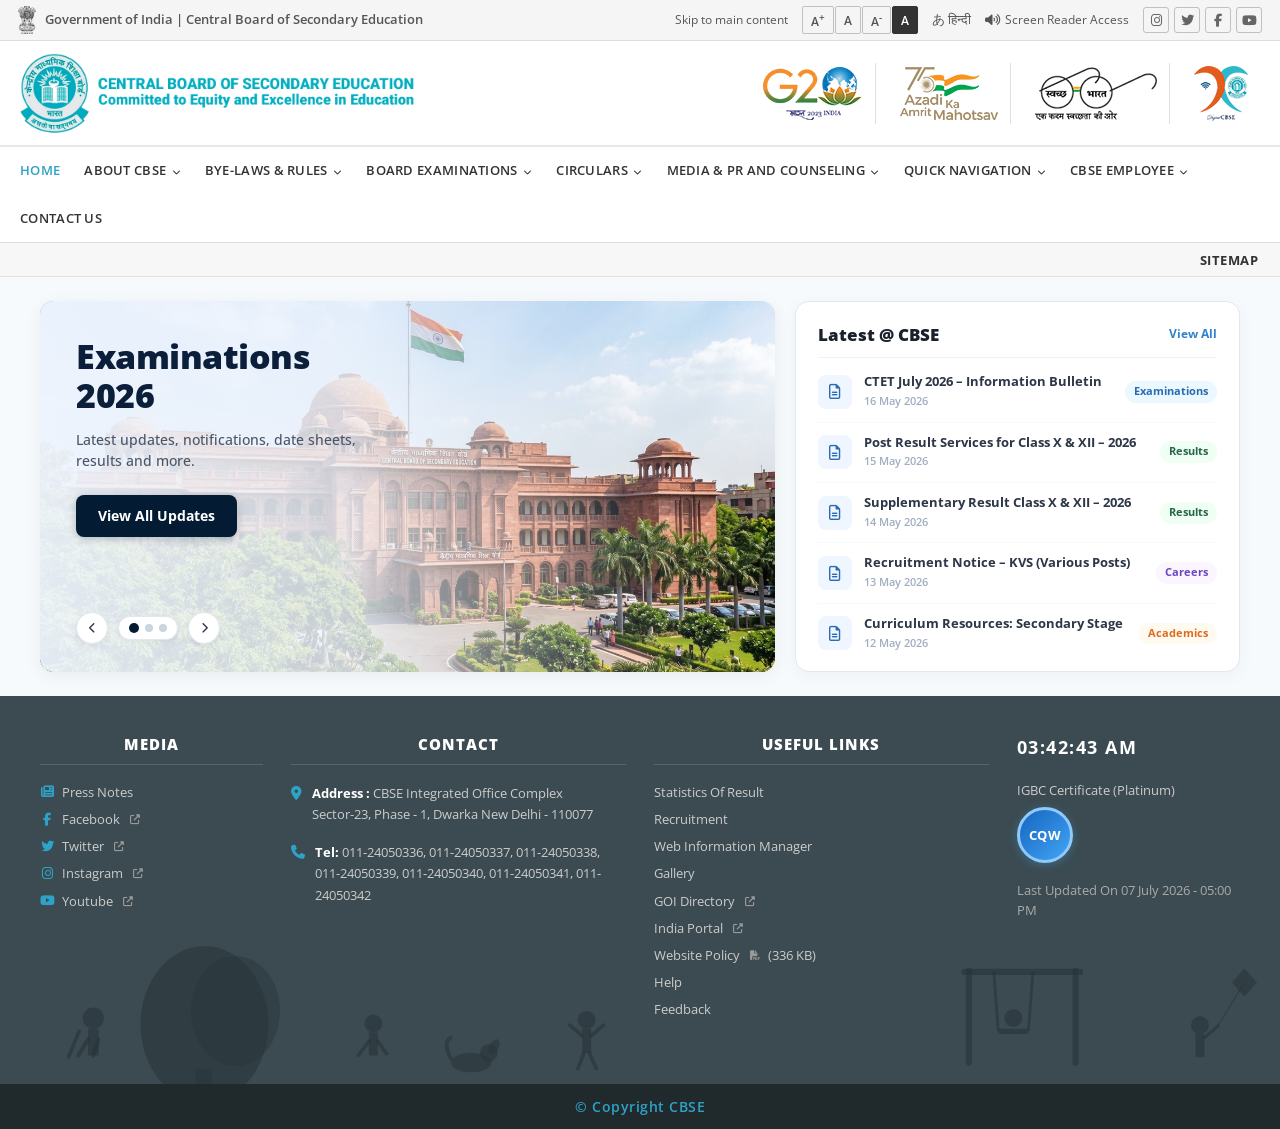
==== index.html @ 2a6052ab "Updated project" ====
<!DOCTYPE html>
<!--
  ================================================================
  index.html - CBSE Website Clone (Search Page)
  ================================================================
  HTML = the SKELETON / STRUCTURE of the page.
  CSS  = the PAINT / STYLE (how it looks).
  JS   = the BRAIN / BEHAVIOUR (what it does).

  Sections in this file:
    1. <head>        - invisible settings (title, fonts, CSS link)
    2. Top Bar       - thin strip at the very top
    3. Header        - CBSE logo + partner logos
    4. Navigation    - horizontal menu with dropdowns
    5. Sitemap Bar   - slim bar with SITEMAP link
    6. Main          - the search box
    7. Footer        - 4-column info area
    8. <script>      - link to JavaScript file
  ================================================================
-->
<html lang="en">

<head>
  <!-- Encoding: tells the browser to support all characters (Hindi, English, etc.) -->
  <meta charset="UTF-8">

  <!-- Viewport: makes the page scale correctly on phones & tablets -->
  <meta name="viewport" content="width=device-width, initial-scale=1.0">

  <!-- Page title shown in browser tab and search engine results -->
  <title>Search - Central Board of Secondary Education</title>

  <!-- Meta description: what search engines show under the link -->
  <meta name="description" content="Search the CBSE website for board examinations, results, circulars, and more.">

  <!-- Google Fonts: loads 'Open Sans' font with weights 600, 700, 800, 900 -->
  <link rel="preconnect" href="https://fonts.googleapis.com">
  <link rel="preconnect" href="https://fonts.gstatic.com" crossorigin>
  <link
    href="https://fonts.googleapis.com/css2?family=Open+Sans:ital,wght@0,400;0,600;0,700;0,800;0,900;1,400;1,600&display=swap"
    rel="stylesheet">

  <!-- Font Awesome: a library of 1000+ icons (social icons, arrows, location pin, etc.) -->
  <link rel="stylesheet" href="https://cdnjs.cloudflare.com/ajax/libs/font-awesome/6.5.0/css/all.min.css">

  <!-- Our custom CSS file: link rel="stylesheet" connects this HTML to styles.css -->
  <link rel="stylesheet" href="styles.css">
</head>

<body>

  <!-- ================================================================
       TOP UTILITY BAR
       The thin strip at the very top of the page.
       Contains: government text | accessibility | language | social icons
  ================================================================ -->
  <div class="top-bar" id="top-bar">

    <!-- Left side: National emblem (Satyamev Jayate SMJW.png) + Government text -->
    <div class="top-bar-left">
      <img src="images/SMJW.png" alt="Satyamev Jayate - Government of India" class="gov-emblem-img">
      <span class="gov-text">Government of India | Central Board of Secondary Education</span>
    </div>

    <!-- Right side: accessibility + language + social icons + search -->
    <div class="top-bar-right">

      <!-- Skip link: lets keyboard users jump straight to the search box -->
      <a href="#main-content" class="skip-link">Skip to main content</a>

      <!--
        Font size buttons: clicking these calls JavaScript functions.
        onclick="functionName()" runs a JS function when clicked.
      -->
      <div class="font-size-controls" role="group" aria-label="Font size controls">
        <button onclick="changeFontSize('increase')" class="font-btn" title="Increase font size">A<sup>+</sup></button>
        <button onclick="changeFontSize('normal')" class="font-btn" title="Normal font size">A</button>
        <button onclick="changeFontSize('decrease')" class="font-btn" title="Decrease font size">A<sup>-</sup></button>
        <!-- Dark button toggles black-background "high contrast" mode -->
        <button onclick="toggleHighContrast()" class="font-btn contrast-btn" id="contrast-btn"
          title="Toggle high contrast mode">A</button>
      </div>

      <!-- Language switch to Hindi -->
      <div class="language-switch">
        <a href="#" class="lang-link" title="Switch to Hindi">&#12354; हिन्दी</a>
      </div>

      <!-- Screen Reader Access: used by visually impaired people with screen reading software -->
      <a href="#" class="screen-reader-link" title="Screen Reader Access">
        <i class="fas fa-volume-up" aria-hidden="true"></i>
        Screen Reader Access
      </a>

      <!-- Social Media Icons -->
      <div class="social-icons" role="navigation" aria-label="Social media">
        <a href="https://www.instagram.com" target="_blank" rel="noopener" class="soc-icon" title="Instagram">
          <i class="fab fa-instagram" aria-hidden="true"></i>
        </a>
        <a href="https://twitter.com" target="_blank" rel="noopener" class="soc-icon" title="Twitter">
          <i class="fab fa-twitter" aria-hidden="true"></i>
        </a>
        <a href="https://facebook.com" target="_blank" rel="noopener" class="soc-icon" title="Facebook">
          <i class="fab fa-facebook-f" aria-hidden="true"></i>
        </a>
        <a href="https://youtube.com" target="_blank" rel="noopener" class="soc-icon" title="YouTube">
          <i class="fab fa-youtube" aria-hidden="true"></i>
        </a>
      </div>

    </div>
  </div><!-- END: top-bar -->


  <!-- ================================================================
       MAIN HEADER
       Contains the CBSE logo on the left and partner logos on the right.
       <header> is a semantic HTML5 tag — it tells browsers "this is the
       page header" which helps screen readers and search engines.
  ================================================================ -->
  <header class="main-header" id="main-header">

    <!-- LEFT: Official CBSE Logo with Name -->
    <div class="header-brand">
      <img src="images/cbse-logo-with-name.png"
        alt="Central Board of Secondary Education - Committed to Equity and Excellence in Education"
        class="cbse-logo-name-img">
    </div>

    <!-- RIGHT: Partner/government initiative logos -->
    <div class="header-partner-logos">
      <!-- G20 India -->
      <div class="partner-badge" title="G20 India">
        <img src="images/g20-logo.png" alt="G20 India" class="partner-img">
      </div>

      <!-- Azadi Ka Amrit Mahotsav -->
      <div class="partner-badge" title="Azadi Ka Amrit Mahotsav - 75 Years of Independence">
        <img src="images/amritmahotsav.png" alt="Azadi Ka Amrit Mahotsav" class="partner-img">
      </div>

      <!-- Swachh Bharat -->
      <div class="partner-badge" title="Swachh Bharat - Clean India Mission">
        <img src="images/swach-bharat.png" alt="Swachh Bharat" class="partner-img">
      </div>

      <!-- DigiCBSE -->
      <div class="partner-badge" title="DigiCBSE">
        <img src="images/digitalcbselogo.png" alt="DigiCBSE" class="partner-img">
      </div>
    </div>
  </header><!-- END: main-header -->


  <!-- ================================================================
       MAIN NAVIGATION BAR
       A horizontal menu. Each item can have a dropdown submenu.
  ================================================================ -->
  <nav class="main-nav" id="main-nav" role="navigation" aria-label="Main navigation">
    <ul class="nav-list" id="nav-list">
      <li class="nav-item">
        <a href="#" class="nav-link active" id="nav-home">HOME</a>
      </li>

      <li class="nav-item has-dropdown">
        <a href="#" class="nav-link" aria-haspopup="true">
          ABOUT CBSE <i class="fas fa-chevron-down nav-chevron" aria-hidden="true"></i>
        </a>
        <ul class="dropdown-menu">
          <li><a href="#">Overview</a></li>
          <li><a href="#">Vision &amp; Mission</a></li>
          <li><a href="#">Organizational Structure</a></li>
          <li><a href="#">Regional Offices</a></li>
          <li><a href="#">Affiliated Schools</a></li>
          <li><a href="#">Right to Information</a></li>
        </ul>
      </li>

      <li class="nav-item has-dropdown">
        <a href="#" class="nav-link" aria-haspopup="true">
          BYE-LAWS &amp; RULES <i class="fas fa-chevron-down nav-chevron" aria-hidden="true"></i>
        </a>
        <ul class="dropdown-menu">
          <li><a href="#">Affiliation Bye-Laws</a></li>
          <li><a href="#">Examination Bye-Laws</a></li>
          <li><a href="#">Senior School Curriculum</a></li>
          <li><a href="#">Secondary School Curriculum</a></li>
          <li><a href="#">Important Instructions</a></li>
        </ul>
      </li>

      <li class="nav-item has-dropdown">
        <a href="#" class="nav-link" aria-haspopup="true">
          BOARD EXAMINATIONS <i class="fas fa-chevron-down nav-chevron" aria-hidden="true"></i>
        </a>
        <ul class="dropdown-menu">
          <li><a href="#">Class X</a></li>
          <li><a href="#">Class XII</a></li>
          <li><a href="#">Date Sheet</a></li>
          <li><a href="#">Admit Cards</a></li>
          <li><a href="#">Results</a></li>
          <li><a href="#">Mark Verification / Re-evaluation</a></li>
          <li><a href="#">Compartment Exams</a></li>
        </ul>
      </li>

      <li class="nav-item has-dropdown">
        <a href="#" class="nav-link" aria-haspopup="true">
          CIRCULARS <i class="fas fa-chevron-down nav-chevron" aria-hidden="true"></i>
        </a>
        <ul class="dropdown-menu">
          <li><a href="#">Academic Circulars</a></li>
          <li><a href="#">Examination Circulars</a></li>
          <li><a href="#">Affiliation Circulars</a></li>
          <li><a href="#">Training &amp; Capacity Building</a></li>
          <li><a href="#">All Circulars</a></li>
        </ul>
      </li>

      <li class="nav-item has-dropdown">
        <a href="#" class="nav-link" aria-haspopup="true">
          MEDIA &amp; PR AND COUNSELING <i class="fas fa-chevron-down nav-chevron" aria-hidden="true"></i>
        </a>
        <ul class="dropdown-menu">
          <li><a href="#">Press Notes</a></li>
          <li><a href="#">Tele-Counseling</a></li>
          <li><a href="#">Photo Gallery</a></li>
          <li><a href="#">Videos</a></li>
          <li><a href="#">Events</a></li>
        </ul>
      </li>

      <li class="nav-item has-dropdown">
        <a href="#" class="nav-link" aria-haspopup="true">
          QUICK NAVIGATION <i class="fas fa-chevron-down nav-chevron" aria-hidden="true"></i>
        </a>
        <ul class="dropdown-menu">
          <li><a href="#">For Schools</a></li>
          <li><a href="#">For Students</a></li>
          <li><a href="#">For Teachers</a></li>
          <li><a href="#">For Parents</a></li>
          <li><a href="#">DigiLocker</a></li>
        </ul>
      </li>

      <li class="nav-item has-dropdown">
        <a href="#" class="nav-link" aria-haspopup="true">
          CBSE EMPLOYEE <i class="fas fa-chevron-down nav-chevron" aria-hidden="true"></i>
        </a>
        <ul class="dropdown-menu">
          <li><a href="#">Employee Login</a></li>
          <li><a href="#">HR Policies</a></li>
          <li><a href="#">Transfers &amp; Postings</a></li>
          <li><a href="#">Pension &amp; Benefits</a></li>
        </ul>
      </li>

      <li class="nav-item">
        <a href="#" class="nav-link">CONTACT US</a>
      </li>
    </ul>
  </nav><!-- END: main-nav -->


  <!-- ================================================================
       SITEMAP BAR
       A thin bar just below the navigation. SITEMAP is right-aligned.
  ================================================================ -->
  <div class="sitemap-bar">
    <a href="#" class="sitemap-link">SITEMAP</a>
  </div>


  <!-- ================================================================
       HERO & LATEST @ CBSE SECTION
       Placed right after the Sitemap Bar.
  ================================================================ -->
  <main class="hero-updates-section" id="main-content" role="main">
    <div class="hero-updates-container">

      <!-- LEFT: Hero Banner Card with Carousel -->
      <div class="hero-card">
        <div class="hero-bg-overlay"></div>
        <img src="images/cbse_building_hero.jpg" alt="CBSE Building" class="hero-bg-img" id="hero-bg-img">

        <!-- Banner Text Content -->
        <div class="hero-content">
          <h2 class="hero-title" id="hero-title">Examinations<br>2026</h2>
          <p class="hero-subtitle" id="hero-subtitle">Latest updates, notifications, date sheets, results and more.</p>
          <a href="#" class="hero-btn" id="hero-btn">View All Updates</a>
        </div>

        <!-- Carousel Navigation Controls -->
        <div class="hero-carousel-controls">
          <button class="carousel-arrow" id="carousel-prev" onclick="prevSlide()" aria-label="Previous slide">
            <i class="fas fa-chevron-left"></i>
          </button>
          <div class="carousel-dots">
            <span class="dot active" onclick="setSlide(0)"></span>
            <span class="dot" onclick="setSlide(1)"></span>
            <span class="dot" onclick="setSlide(2)"></span>
          </div>
          <button class="carousel-arrow" id="carousel-next" onclick="nextSlide()" aria-label="Next slide">
            <i class="fas fa-chevron-right"></i>
          </button>
        </div>
      </div>

      <!-- RIGHT: Latest @ CBSE Card -->
      <div class="updates-card">
        <div class="updates-header">
          <h3 class="updates-title">Latest @ CBSE</h3>
          <a href="#" class="updates-view-all">View All</a>
        </div>

        <ul class="updates-list">

          <li class="update-item">
            <div class="update-icon-wrap">
              <i class="far fa-file-alt update-icon"></i>
            </div>
            <div class="update-info">
              <a href="#" class="update-link">CTET July 2026 – Information Bulletin</a>
              <span class="update-date">16 May 2026</span>
            </div>
            <span class="update-badge badge-blue">Examinations</span>
          </li>

          <li class="update-item">
            <div class="update-icon-wrap">
              <i class="far fa-file-alt update-icon"></i>
            </div>
            <div class="update-info">
              <a href="#" class="update-link">Post Result Services for Class X &amp; XII – 2026</a>
              <span class="update-date">15 May 2026</span>
            </div>
            <span class="update-badge badge-green">Results</span>
          </li>

          <li class="update-item">
            <div class="update-icon-wrap">
              <i class="far fa-file-alt update-icon"></i>
            </div>
            <div class="update-info">
              <a href="#" class="update-link">Supplementary Result Class X &amp; XII – 2026</a>
              <span class="update-date">14 May 2026</span>
            </div>
            <span class="update-badge badge-green">Results</span>
          </li>

          <li class="update-item">
            <div class="update-icon-wrap">
              <i class="far fa-file-alt update-icon"></i>
            </div>
            <div class="update-info">
              <a href="#" class="update-link">Recruitment Notice – KVS (Various Posts)</a>
              <span class="update-date">13 May 2026</span>
            </div>
            <span class="update-badge badge-purple">Careers</span>
          </li>

          <li class="update-item">
            <div class="update-icon-wrap">
              <i class="far fa-file-alt update-icon"></i>
            </div>
            <div class="update-info">
              <a href="#" class="update-link">Curriculum Resources: Secondary Stage</a>
              <span class="update-date">12 May 2026</span>
            </div>
            <span class="update-badge badge-orange">Academics</span>
          </li>

        </ul>
      </div>

    </div>
  </main>

  <!-- ================================================================
       FOOTER
       Dark section at the bottom. Divided into 4 columns.
       Also contains a decorative silhouette of children playing.
  ================================================================ -->
  <footer class="main-footer" id="main-footer" role="contentinfo">

    <!--
      Decorative silhouette background (children, tree, swing, dog).
      aria-hidden="true" tells screen readers to skip this — it's only visual.
      This SVG is positioned behind the footer text using CSS (position:absolute).
    -->
    <div class="footer-silhouette-wrap" aria-hidden="true">
      <svg class="footer-sil-svg" viewBox="0 0 1440 180" preserveAspectRatio="xMidYMax meet"
        xmlns="http://www.w3.org/2000/svg">
        <!-- BIG TREE (left side) -->
        <ellipse cx="230" cy="105" rx="72" ry="88" fill="#263238" opacity="0.5" />
        <ellipse cx="265" cy="90" rx="50" ry="62" fill="#263238" opacity="0.4" />
        <rect x="220" y="155" width="18" height="55" fill="#263238" opacity="0.5" />
        <!-- PERSON 1: elderly walking with stick -->
        <circle cx="105" cy="98" r="12" fill="#263238" opacity="0.55" />
        <rect x="99" y="110" width="12" height="30" fill="#263238" opacity="0.55" />
        <line x1="99" y1="122" x2="88" y2="140" stroke="#263238" stroke-width="4.5" opacity="0.55"
          stroke-linecap="round" />
        <line x1="111" y1="122" x2="105" y2="140" stroke="#263238" stroke-width="4.5" opacity="0.55"
          stroke-linecap="round" />
        <line x1="89" y1="113" x2="77" y2="142" stroke="#263238" stroke-width="4" opacity="0.55"
          stroke-linecap="round" />
        <!-- PERSON 2: running child -->
        <circle cx="420" cy="104" r="10" fill="#263238" opacity="0.55" />
        <rect x="415" y="114" width="10" height="26" fill="#263238" opacity="0.55" />
        <line x1="415" y1="124" x2="403" y2="140" stroke="#263238" stroke-width="4" opacity="0.55"
          stroke-linecap="round" />
        <line x1="425" y1="124" x2="435" y2="138" stroke="#263238" stroke-width="4" opacity="0.55"
          stroke-linecap="round" />
        <!-- DOG -->
        <ellipse cx="530" cy="148" rx="23" ry="11" fill="#263238" opacity="0.5" />
        <circle cx="550" cy="137" r="10" fill="#263238" opacity="0.5" />
        <path d="M507,143 Q498,126 507,120" fill="none" stroke="#263238" stroke-width="4.5" opacity="0.5"
          stroke-linecap="round" />
        <ellipse cx="556" cy="130" rx="5" ry="9" fill="#263238" opacity="0.5" transform="rotate(30,556,130)" />
        <!-- PERSON 3: child with arms raised -->
        <circle cx="660" cy="100" r="10" fill="#263238" opacity="0.55" />
        <rect x="655" y="110" width="10" height="27" fill="#263238" opacity="0.55" />
        <line x1="655" y1="118" x2="641" y2="106" stroke="#263238" stroke-width="4" opacity="0.55"
          stroke-linecap="round" />
        <line x1="665" y1="118" x2="679" y2="106" stroke="#263238" stroke-width="4" opacity="0.55"
          stroke-linecap="round" />
        <line x1="657" y1="137" x2="650" y2="155" stroke="#263238" stroke-width="4" opacity="0.55"
          stroke-linecap="round" />
        <line x1="663" y1="137" x2="671" y2="155" stroke="#263238" stroke-width="4" opacity="0.55"
          stroke-linecap="round" />
        <!-- SWING SET (right side) -->
        <line x1="1090" y1="45" x2="1090" y2="148" stroke="#263238" stroke-width="7" opacity="0.55"
          stroke-linecap="round" />
        <line x1="1210" y1="45" x2="1210" y2="148" stroke="#263238" stroke-width="7" opacity="0.55"
          stroke-linecap="round" />
        <line x1="1085" y1="46" x2="1215" y2="46" stroke="#263238" stroke-width="7" opacity="0.55"
          stroke-linecap="round" />
        <line x1="1118" y1="46" x2="1123" y2="112" stroke="#263238" stroke-width="3" opacity="0.55" />
        <line x1="1162" y1="46" x2="1157" y2="112" stroke="#263238" stroke-width="3" opacity="0.55" />
        <rect x="1123" y="110" width="34" height="6" rx="3" fill="#263238" opacity="0.55" />
        <circle cx="1140" cy="98" r="10" fill="#263238" opacity="0.55" />
        <!-- PERSON 4: child flying a kite -->
        <circle cx="1350" cy="106" r="10" fill="#263238" opacity="0.55" />
        <rect x="1345" y="116" width="10" height="26" fill="#263238" opacity="0.55" />
        <line x1="1355" y1="120" x2="1370" y2="107" stroke="#263238" stroke-width="3.5" opacity="0.55"
          stroke-linecap="round" />
        <line x1="1370" y1="107" x2="1400" y2="58" stroke="#263238" stroke-width="1.5" opacity="0.45" />
        <polygon points="1400,42 1414,58 1400,74 1386,58" fill="#263238" opacity="0.5" />
      </svg>
    </div>

    <!-- 4-column footer content grid -->
    <div class="footer-grid">

      <!-- COLUMN 1: MEDIA LINKS -->
      <div class="footer-col" id="footer-col-media">
        <h3 class="footer-col-heading">MEDIA</h3>
        <ul class="footer-link-list">
          <li>
            <a href="#" class="footer-link">
              <i class="fas fa-newspaper footer-li-icon" aria-hidden="true"></i>
              Press Notes
            </a>
          </li>
          <li>
            <a href="https://facebook.com/cbseindia29" target="_blank" rel="noopener" class="footer-link">
              <i class="fab fa-facebook-f footer-li-icon" aria-hidden="true"></i>
              Facebook
              <i class="fas fa-external-link-alt footer-ext-icon" title="opens in new tab"></i>
            </a>
          </li>
          <li>
            <a href="https://twitter.com/cbseindia29" target="_blank" rel="noopener" class="footer-link">
              <i class="fab fa-twitter footer-li-icon" aria-hidden="true"></i>
              Twitter
              <i class="fas fa-external-link-alt footer-ext-icon" title="opens in new tab"></i>
            </a>
          </li>
          <li>
            <a href="https://www.instagram.com/cbse.hq" target="_blank" rel="noopener" class="footer-link">
              <i class="fab fa-instagram footer-li-icon" aria-hidden="true"></i>
              Instagram
              <i class="fas fa-external-link-alt footer-ext-icon" title="opens in new tab"></i>
            </a>
          </li>
          <li>
            <a href="https://youtube.com" target="_blank" rel="noopener" class="footer-link">
              <i class="fab fa-youtube footer-li-icon" aria-hidden="true"></i>
              Youtube
              <i class="fas fa-external-link-alt footer-ext-icon" title="opens in new tab"></i>
            </a>
          </li>
        </ul>
      </div>

      <!-- COLUMN 2: CONTACT INFO -->
      <div class="footer-col" id="footer-col-contact">
        <h3 class="footer-col-heading">CONTACT</h3>

        <div class="footer-contact-row">
          <i class="fas fa-map-marker-alt footer-contact-icon" aria-hidden="true"></i>
          <p>
            <strong>Address :</strong> CBSE Integrated Office Complex<br>
            Sector-23, Phase - 1, Dwarka New Delhi - 110077
          </p>
        </div>

        <div class="footer-contact-row">
          <i class="fas fa-phone footer-contact-icon" aria-hidden="true"></i>
          <p>
            <strong>Tel:</strong> 011-24050336, 011-24050337,
            011-24050338, 011-24050339, 011-24050340,
            011-24050341, 011-24050342
          </p>
        </div>
      </div>

      <!-- COLUMN 3: USEFUL LINKS -->
      <div class="footer-col" id="footer-col-useful">
        <h3 class="footer-col-heading">USEFUL LINKS</h3>
        <ul class="footer-link-list">
          <li><a href="#" class="footer-link">Statistics Of Result</a></li>
          <li><a href="#" class="footer-link">Recruitment</a></li>
          <li><a href="#" class="footer-link">Web Information Manager</a></li>
          <li><a href="#" class="footer-link">Gallery</a></li>
          <li>
            <a href="https://goidirectory.gov.in" target="_blank" rel="noopener" class="footer-link">
              GOI Directory
              <i class="fas fa-external-link-alt footer-ext-icon" title="opens in new tab"></i>
            </a>
          </li>
          <li>
            <a href="https://www.india.gov.in" target="_blank" rel="noopener" class="footer-link">
              India Portal
              <i class="fas fa-external-link-alt footer-ext-icon" title="opens in new tab"></i>
            </a>
          </li>
          <li>
            <a href="#" class="footer-link">
              Website Policy
              <i class="fas fa-file-pdf footer-ext-icon" aria-hidden="true"></i>
              (336 KB)
            </a>
          </li>
          <li><a href="#" class="footer-link">Help</a></li>
          <li><a href="#" class="footer-link">Feedback</a></li>
        </ul>
      </div>

      <!-- COLUMN 4: LIVE CLOCK + CERTIFICATE + LAST UPDATED -->
      <div class="footer-col" id="footer-col-info">

        <!--
          Live Clock: shows the current time.
          id="clock-display" is used by script.js to update it every second.
          aria-live="polite" announces time changes to screen readers.
        -->
        <div class="footer-clock" id="footer-clock" aria-live="polite">
          <span id="clock-display">00:00:00 AM</span>
        </div>

        <!-- IGBC Certificate badge -->
        <div class="cert-section">
          <p class="cert-label">IGBC Certificate (Platinum)</p>
          <!-- This circular badge is styled with CSS -->
          <div class="cqw-badge" title="IGBC Green Building - Platinum Rating">
            <span class="cqw-text">CQW</span>
          </div>
        </div>

        <!-- Date of last update -->
        <div class="last-updated-box">
          <p class="last-updated-text">
            Last Updated On 07 July 2026 - 05:00 PM
          </p>
        </div>

      </div><!-- END: column 4 -->

    </div><!-- END: footer-grid -->

    <!-- Bottom copyright strip inside the footer -->
    <div class="copyright-strip">
      <!-- &#169; is the HTML code for the © symbol -->
      <p class="copyright-text">&#169; Copyright CBSE</p>
    </div>

  </footer><!-- END: main-footer -->


  <!--
    Script tag at the END of <body> (not in <head>).
    WHY? The browser reads HTML top-to-bottom.
    If the script is in <head>, it runs BEFORE the HTML elements exist,
    so JavaScript can't find them. Placing it here means all elements
    are already loaded when the script runs.
  -->
  <script src="script.js"></script>

</body>

</html>
---- styles.css ----
/* ================================================================
   styles.css - CBSE Website Clone Stylesheet
   ================================================================
   CSS = Cascading Style Sheets.
   This file controls HOW everything LOOKS: colors, sizes, layout.

   HOW CSS WORKS:
     selector { property: value; }
     Example: .nav-link { color: red; font-size: 14px; }
     The selector picks HTML elements, the properties style them.

   CONTENTS OF THIS FILE:
     1.  CSS Variables        -- reusable color/size values
     2.  Reset & Base         -- removes browser default styles
     3.  Top Utility Bar      -- thin strip at the very top
     4.  Main Header          -- CBSE logo + partner logos
     5.  Navigation Bar       -- horizontal menu
     6.  Dropdown Menus       -- submenus that appear on hover
     7.  Sitemap Bar          -- thin bar below nav
     8.  Search Section       -- the main search area
     9.  Footer               -- dark bottom section
     10. Copyright Strip      -- very bottom strip
     11. Accessibility        -- high-contrast & font-size classes
================================================================ */


/* ================================================================
   1. CSS VARIABLES (Custom Properties)
   Variables let you define a value once and reuse it everywhere.
   If you change --teal-primary, the new color applies everywhere!

   Syntax:  --variable-name: value;
   Usage:   color: var(--variable-name);
================================================================ */
:root {
  /* ---- PRIMARY COLORS ---- */
  --teal-primary:    #2ea2c7;   /* Main teal/blue -- nav, buttons, links    */
  --teal-dark:       #1a8ab0;   /* Darker teal for hover states             */
  --teal-search-bar: #3ab3cd;   /* Slightly lighter teal for search bar     */

  /* ---- LAYOUT COLORS ---- */
  --top-bar-bg:      #f5f5f5;   /* Very light grey -- top utility bar       */
  --header-bg:       #ffffff;   /* White -- main header                     */
  --nav-bg:          #ffffff;   /* White -- navigation bar                  */
  --sitemap-bg:      #f7f7f7;   /* Near-white -- sitemap bar                */
  --search-bg:       #ececec;   /* Light grey -- search section background  */
  --search-card-bg:  #f8f8f8;   /* Slightly off-white -- search card        */

  /* ---- FOOTER COLORS ---- */
  --footer-bg:       #3b4b51;   /* Dark slate grey -- main footer           */
  --copyright-bg:    #202a2d;   /* Very dark -- copyright strip             */

  /* ---- TEXT COLORS ---- */
  --text-dark:       #333333;   /* Dark grey for most text                  */
  --text-medium:     #555555;   /* Medium grey for secondary text           */
  --text-light:      #cccccc;   /* Light grey for footer text               */
  --text-white:      #ffffff;   /* Pure white                               */

  /* ---- BORDER & SHADOW ---- */
  --border-light:    #dddddd;   /* Light border color                       */
  --shadow-sm:       0 2px 8px rgba(0, 0, 0, 0.10); /* Small drop shadow   */
  --shadow-md:       0 4px 16px rgba(0, 0, 0, 0.15); /* Medium drop shadow  */

  /* ---- TYPOGRAPHY ---- */
  --font-main:       'Open Sans', Arial, sans-serif; /* Primary font Open Sans */
  --font-base:       15px;      /* Default font size (body text)            */
}


/* ================================================================
   2. RESET & BASE STYLES
   Different browsers apply different default styles (margins, padding,
   box-sizing). This "reset" removes them so our page looks consistent
   everywhere.
================================================================ */

/* The * selector means "apply to EVERY element on the page" */
*,
*::before,
*::after {
  margin: 0;             /* Remove default outer spacing             */
  padding: 0;            /* Remove default inner spacing             */
  /*
    box-sizing: border-box
    By default, padding ADDS to an element's width (confusing!).
    border-box makes padding included in the width — much easier to use.
    Example: a 200px box with 10px padding is still 200px wide total.
  */
  box-sizing: border-box;
}

/* Base styles for the whole page */
html {
  font-size: var(--font-base);  /* Sets the default text size to 14px */
  scroll-behavior: smooth;       /* Smooth scrolling when clicking anchor links */
}

body {
  font-family: var(--font-main);
  color: var(--text-dark);
  line-height: 1.5;               /* Space between lines of text */
  background-color: var(--header-bg);
}

/* Remove underline & color from all <a> tags by default */
a {
  text-decoration: none;
  color: inherit;                 /* Inherit color from parent element */
}

/* Remove bullet points from all <ul> lists */
ul {
  list-style: none;
}

/* Make images never overflow their container */
img {
  max-width: 100%;
  display: block;
}


/* ================================================================
   3. TOP UTILITY BAR
   The very thin bar at the top.
   Uses Flexbox to place left group and right group on opposite ends.

   FLEXBOX QUICK GUIDE:
     display: flex         -- turns container into a flex layout
     align-items: center   -- vertically center children
     justify-content: ...  -- horizontal alignment of children
     gap: 10px             -- space between children
================================================================ */
.top-bar {
  background-color: var(--top-bar-bg);
  border-bottom: 1px solid var(--border-light);
  display: flex;
  align-items: center;
  justify-content: space-between;  /* Left group LEFT, right group RIGHT */
  padding: 6px 18px;
  font-size: 13px;
  min-height: 40px;
}

/* Left group: Ashoka wheel + government text */
.top-bar-left {
  display: flex;
  align-items: center;
  gap: 9px;
  color: var(--text-medium);
  font-weight: 600;
  font-size: 13px;
}

/* The Ashoka Chakra SVG icon size */
.gov-emblem {
  width: 28px;
  height: 28px;
  flex-shrink: 0; /* Don't let flex shrink this icon */
}

/* Right group: accessibility, language, social, search */
.top-bar-right {
  display: flex;
  align-items: center;
  gap: 14px;
  flex-wrap: wrap;  /* Wrap to next line if screen is too small */
}

/* "Skip to main content" link for keyboard/screen-reader users */
.skip-link {
  color: var(--text-medium);
  font-size: 12px;
  white-space: nowrap;
  transition: color 0.2s; /* 'transition' makes color change animate smoothly */
}
.skip-link:hover { color: var(--teal-primary); }

/* ---- Font Size Control Buttons (A+, A, A-) ---- */
.font-size-controls {
  display: flex;
  gap: 1px;
}

/*
  .font-btn styles ALL four accessibility buttons.
  'button' elements have browser defaults we need to override:
  background:none removes grey button background.
  cursor:pointer shows a hand cursor on hover.
*/
.font-btn {
  background: none;
  border: 1px solid #c0c0c0;
  padding: 2px 8px;
  font-family: var(--font-main);
  font-size: 12px;
  font-weight: 600;
  color: var(--text-medium);
  cursor: pointer;
  border-radius: 2px;
  line-height: 1.6;
  /* transition: smoothly animate background and color on hover */
  transition: background-color 0.2s, color 0.2s, border-color 0.2s;
}
.font-btn:hover,
.font-btn:focus {
  background-color: var(--teal-primary);
  color: white;
  border-color: var(--teal-primary);
  outline: none;  /* Remove default focus ring (we styled it with background) */
}
/* The dark "A" button (high contrast toggle) */
.contrast-btn {
  background-color: #333;
  color: white;
  border-color: #333;
}
.contrast-btn:hover,
.contrast-btn.active-contrast {
  background-color: var(--teal-primary);
  border-color: var(--teal-primary);
}

/* ---- Language Switch ---- */
.language-switch { display: flex; align-items: center; }
.lang-link {
  color: var(--text-medium);
  font-size: 13px;
  transition: color 0.2s;
}
.lang-link:hover { color: var(--teal-primary); text-decoration: underline; }

/* ---- Screen Reader Access ---- */
.screen-reader-link {
  display: flex;
  align-items: center;
  gap: 5px;
  color: var(--text-medium);
  font-size: 12px;
  white-space: nowrap;
  transition: color 0.2s;
}
.screen-reader-link:hover { color: var(--teal-primary); }

/* ---- Social Media Icons ---- */
.social-icons {
  display: flex;
  gap: 5px;
}

/*
  Each social icon is a square box with a centered icon inside.
  The border makes the square box visible.
  display:flex + align-items + justify-content centers the icon inside.
*/
.soc-icon {
  display: flex;
  align-items: center;
  justify-content: center;
  width: 26px;
  height: 26px;
  border: 1px solid #c0c0c0;
  border-radius: 3px;
  color: #666;
  font-size: 13px;
  transition: background-color 0.2s, color 0.2s, border-color 0.2s;
  text-decoration: none;
}
.soc-icon:hover {
  background-color: var(--teal-primary);
  color: white;
  border-color: var(--teal-primary);
  text-decoration: none;
}

/* ---- Top Search Button (top-right corner) ---- */
.top-search-btn {
  background-color: var(--teal-primary);
  color: white;
  border: none;
  width: 32px;
  height: 32px;
  border-radius: 4px;
  cursor: pointer;
  font-size: 14px;
  display: flex;
  align-items: center;
  justify-content: center;
  transition: background-color 0.2s;
  flex-shrink: 0;
}
.top-search-btn:hover { background-color: var(--teal-dark); }


/* ================================================================
   4. MAIN HEADER
   The white bar with the CBSE logo and partner logos.
   Uses Flexbox: left (brand) and right (partner logos) on same row.
================================================================ */
.main-header {
  background-color: var(--header-bg);
  display: flex;
  align-items: center;
  justify-content: space-between;
  padding: 12px 20px;
  border-bottom: 2px solid #e8e8e8;
  gap: 15px;
}

/* Left: logo + title side by side */
.header-brand {
  display: flex;
  align-items: center;
  gap: 14px;
  flex-shrink: 0; /* Don't let this shrink when space is tight */
}

/* The Satyamev Jayate emblem image size */
.gov-emblem-img {
  height: 28px;
  width: auto;
  flex-shrink: 0;
}

/* Official CBSE logo with name image */
.cbse-logo-name-img {
  max-height: 80px;
  width: auto;
  object-fit: contain;
}

/* Partner logos (G20, Amrit Mahotsav, Swachh Bharat, DigiCBSE) */
.partner-img {
  max-height: 55px;
  width: auto;
  object-fit: contain;
}

/* ---- Right side: Partner/initiative logos ---- */
.header-partner-logos {
  display: flex;
  align-items: center;
  gap: 12px;
  flex-shrink: 0;
}

/* Each logo wrapper: centers content and adds a right border separator */
.partner-badge {
  text-align: center;
  padding: 4px 12px;
  border-right: 1px solid #e0e0e0;
}
.partner-badge:last-child {
  border-right: none; /* Remove border from last badge */
}

/* ---- G20 Logo ---- */
.g20-wrap { display: flex; flex-direction: column; align-items: center; }
.g20-main { line-height: 1; }
/* The "G" is in dark navy */
.g20-g {
  font-size: 26px;
  font-weight: 900;
  color: #1a1a6e;
  font-style: italic;
}
/* The "20" is in orange */
.g20-num {
  font-size: 26px;
  font-weight: 900;
  color: #e67e22;
  font-style: italic;
}
.g20-flower { font-size: 13px; line-height: 1.2; }
.g20-india  { font-size: 8px; font-weight: 600; color: var(--text-dark); line-height: 1.4; }

/* ---- Azadi Ka Amrit Mahotsav Logo ---- */
.amrit-wrap { display: flex; flex-direction: column; align-items: center; gap: 3px; }
.amrit-num-wrap {
  border: 2px solid #888;
  border-radius: 4px;
  padding: 1px 5px;
  line-height: 1;
}
/* The "75" uses the Indian flag gradient (saffron → white → green) */
.amrit-num {
  font-size: 26px;
  font-weight: 900;
  /*
    background: linear-gradient(...) applies a gradient color.
    -webkit-background-clip: text clips the gradient to just the text shape.
    -webkit-text-fill-color: transparent makes the text itself transparent
    so the background (gradient) shows through.
    This creates multicolored text!
  */
  background: linear-gradient(to bottom, #ff9933 33%, #138808 67%);
  -webkit-background-clip: text;
  -webkit-text-fill-color: transparent;
  background-clip: text;
  display: block;
}
.amrit-label {
  font-size: 7.5px;
  font-weight: 600;
  color: var(--text-dark);
  text-align: center;
  line-height: 1.3;
}

/* ---- Swachh Bharat Logo ---- */
.swachh-wrap { display: flex; flex-direction: column; align-items: center; gap: 2px; }
.swachh-glasses-svg { width: 42px; height: 22px; }
.swachh-text { font-size: 8.5px; font-weight: 700; color: var(--text-dark); line-height: 1.3; text-align: center; }
.swachh-sub  { font-size: 6.5px; color: var(--text-medium); text-align: center; line-height: 1.3; }

/* ---- DigiCBSE Logo ---- */
.digi-wrap { display: flex; flex-direction: column; align-items: center; gap: 2px; }
.digi-svg  { width: 42px; height: 42px; }
.digi-text { font-size: 10px; font-weight: 700; color: #2ea2c7; }
.digi-cbse-span { color: #e67e22; }


/* ================================================================
   5. NAVIGATION BAR
   Horizontal menu bar below the header.
   display:flex makes nav items sit side by side in one row.
================================================================ */
.main-nav {
  background-color: var(--nav-bg);
  border-bottom: 1px solid var(--border-light);
  /* position:relative is needed so child dropdowns position correctly */
  position: relative;
}

/* The <ul> container for all nav items */
.nav-list {
  display: flex;
  /*
    flex-wrap: wrap means if items don't fit in one row,
    they move down to the next row automatically.
  */
  flex-wrap: wrap;
  padding: 0 8px;
  margin: 0;
}

/* Each <li> nav item */
.nav-item {
  /*
    position: relative is CRUCIAL for dropdowns!
    It makes the dropdown position itself relative to this item,
    not relative to the page.
  */
  position: relative;
}

/* Each navigation link (the clickable text) */
.nav-link {
  display: block;          /* Takes full height of nav bar */
  padding: 14px 12px;
  font-size: 13px;
  font-weight: 600;
  color: var(--text-dark);
  text-transform: uppercase;
  letter-spacing: 0.3px;
  white-space: nowrap;     /* Prevent text from wrapping to 2 lines */
  transition: color 0.2s;
}
.nav-link:hover,
.nav-link.active {
  color: var(--teal-primary);
  text-decoration: none;
}

/* Small down-arrow chevron icon beside nav items with dropdowns */
.nav-chevron {
  font-size: 8px;
  margin-left: 3px;
  vertical-align: middle;
}


/* ================================================================
   6. DROPDOWN MENUS
   Submenus that appear when hovering over a nav item.

   THE TRICK:
     - By default: .dropdown-menu has display:none (invisible).
     - On hover:   .has-dropdown:hover .dropdown-menu gets display:block.
     - The :hover pseudo-class is what "watches" for mouse hover.
================================================================ */

/* Hidden by default */
.dropdown-menu {
  display: none;

  /*
    position: absolute removes the dropdown from normal page flow.
    It positions itself relative to the nearest 'position:relative' parent,
    which is .nav-item (we set that above).
  */
  position: absolute;
  top: 100%;     /* Appear just below the nav item (100% = full height of parent) */
  left: 0;

  background: white;
  border: 1px solid var(--border-light);
  border-top: 2px solid var(--teal-primary); /* Teal top accent line */
  min-width: 210px;
  box-shadow: var(--shadow-md);

  /*
    z-index controls layering — higher numbers appear ON TOP of lower numbers.
    We set 1000 so the dropdown appears above the search section below.
  */
  z-index: 1000;
}

/* Show the dropdown when hovering over the parent nav item */
.nav-item.has-dropdown:hover > .dropdown-menu {
  display: block;
}

/* Each item in the dropdown */
.dropdown-menu li a {
  display: block;
  padding: 10px 18px;
  font-size: 13.5px;
  color: var(--text-dark);
  border-bottom: 1px solid #f2f2f2;
  transition: background-color 0.15s, color 0.15s;
  white-space: nowrap;
}
.dropdown-menu li:last-child a {
  border-bottom: none; /* Remove border from last item */
}
.dropdown-menu li a:hover {
  background-color: var(--teal-primary);
  color: white;
  text-decoration: none;
  padding-left: 20px;  /* Slight indent on hover (subtle animation) */
}

/* Rotate the chevron arrow when hovering over nav item with dropdown */
.nav-item.has-dropdown:hover .nav-chevron {
  transform: rotate(180deg); /* Flip arrow to point upward */
  transition: transform 0.2s;
}


/* ================================================================
   7. SITEMAP BAR
   A very slim bar between navigation and the search section.
   Text is right-aligned using text-align: right.
================================================================ */
.sitemap-bar {
  background-color: var(--sitemap-bg);
  border-bottom: 1px solid #e2e2e2;
  text-align: right; /* Push content to the right */
  padding: 5px 22px;
}

.sitemap-link {
  font-size: 13px;
  font-weight: 700;
  color: var(--text-dark);
  letter-spacing: 0.5px;
  transition: color 0.2s;
}
.sitemap-link:hover { color: var(--teal-primary); }


/* ================================================================
   7.5. HERO & LATEST @ CBSE UPDATES SECTION
   Placed right after the Sitemap Bar.
================================================================ */
.hero-updates-section {
  background-color: #f7fafc;
  padding: 24px 20px;
}

.hero-updates-container {
  max-width: 1200px;
  margin: 0 auto;
  display: grid;
  grid-template-columns: 1.65fr 1fr;
  gap: 20px;
  align-items: stretch;
}

/* ---- LEFT: HERO CARD (CAROUSEL) ---- */
.hero-card {
  position: relative;
  background-color: #e2e8f0;
  border-radius: 14px;
  overflow: hidden;
  min-height: 340px;
  display: flex;
  flex-direction: column;
  justify-content: space-between;
  padding: 36px 36px 28px;
  box-shadow: 0 4px 18px rgba(0, 0, 0, 0.06);
}

/* Background image */
.hero-bg-img {
  position: absolute;
  top: 0;
  left: 0;
  width: 100%;
  height: 100%;
  object-fit: cover;
  z-index: 0;
  transition: opacity 0.5s ease;
}

/* Overlay gradient (fade left to right so text is readable) */
.hero-bg-overlay {
  position: absolute;
  top: 0;
  left: 0;
  width: 100%;
  height: 100%;
  background: linear-gradient(to right, rgba(240, 246, 255, 0.95) 0%, rgba(240, 246, 255, 0.82) 42%, rgba(240, 246, 255, 0.15) 80%, rgba(240, 246, 255, 0) 100%);
  z-index: 1;
}

/* Text content inside hero banner */
.hero-content {
  position: relative;
  z-index: 2;
  max-width: 320px;
}

.hero-title {
  font-size: 34px;
  font-weight: 800;
  color: #0b1f3a;
  line-height: 1.15;
  letter-spacing: -0.5px;
}

.hero-subtitle {
  font-size: 14px;
  color: #4a5568;
  font-weight: 500;
  margin-top: 14px;
  line-height: 1.5;
}

.hero-btn {
  display: inline-block;
  margin-top: 24px;
  background-color: #031b33;
  color: #ffffff;
  padding: 11px 22px;
  border-radius: 8px;
  font-size: 13.5px;
  font-weight: 700;
  transition: background-color 0.2s, transform 0.15s;
  box-shadow: 0 2px 8px rgba(3, 27, 51, 0.25);
}
.hero-btn:hover {
  background-color: #0a2f57;
  color: white;
  transform: translateY(-1px);
}

/* Carousel Controls (bottom left) */
.hero-carousel-controls {
  position: relative;
  z-index: 2;
  display: flex;
  align-items: center;
  gap: 10px;
  margin-top: 24px;
}

.carousel-arrow {
  width: 32px;
  height: 32px;
  border-radius: 50%;
  background: white;
  border: 1px solid #e2e8f0;
  color: #2d3748;
  display: flex;
  align-items: center;
  justify-content: center;
  cursor: pointer;
  font-size: 11px;
  box-shadow: 0 2px 6px rgba(0, 0, 0, 0.08);
  transition: background-color 0.2s, color 0.2s;
}
.carousel-arrow:hover {
  background: #031b33;
  color: white;
  border-color: #031b33;
}

.carousel-dots {
  display: flex;
  align-items: center;
  gap: 6px;
  background: white;
  padding: 6px 10px;
  border-radius: 20px;
  border: 1px solid #e2e8f0;
  box-shadow: 0 2px 6px rgba(0, 0, 0, 0.06);
}

.carousel-dots .dot {
  width: 8px;
  height: 8px;
  border-radius: 50%;
  background-color: #cbd5e0;
  cursor: pointer;
  transition: background-color 0.25s, width 0.25s;
}
.carousel-dots .dot.active {
  background-color: #031b33;
  width: 10px;
  height: 10px;
}


/* ---- RIGHT: LATEST @ CBSE CARD ---- */
.updates-card {
  background: white;
  border-radius: 14px;
  border: 1px solid #e2e8f0;
  padding: 20px 22px;
  box-shadow: 0 4px 18px rgba(0, 0, 0, 0.04);
  display: flex;
  flex-direction: column;
}

.updates-header {
  display: flex;
  align-items: center;
  justify-content: space-between;
  margin-bottom: 16px;
  padding-bottom: 10px;
  border-bottom: 1px solid #edf2f7;
}

.updates-title {
  font-size: 17px;
  font-weight: 800;
  color: #1a202c;
}

.updates-view-all {
  font-size: 12px;
  font-weight: 700;
  color: #3182ce;
  transition: color 0.2s;
}
.updates-view-all:hover {
  color: #2b6cb0;
  text-decoration: underline;
}

.updates-list {
  display: flex;
  flex-direction: column;
  gap: 12px;
  margin: 0;
  padding: 0;
  list-style: none;
}

.update-item {
  display: flex;
  align-items: center;
  gap: 12px;
  padding-bottom: 12px;
  border-bottom: 1px solid #f7fafc;
}
.update-item:last-child {
  border-bottom: none;
  padding-bottom: 0;
}

.update-icon-wrap {
  width: 34px;
  height: 34px;
  border-radius: 8px;
  background-color: #eff6ff;
  display: flex;
  align-items: center;
  justify-content: center;
  flex-shrink: 0;
}

.update-icon {
  color: #2b6cb0;
  font-size: 15px;
}

.update-info {
  flex: 1;
  min-width: 0;
  display: flex;
  flex-direction: column;
  gap: 2px;
}

.update-link {
  font-size: 12.5px;
  font-weight: 700;
  color: #2d3748;
  line-height: 1.35;
  white-space: nowrap;
  overflow: hidden;
  text-overflow: ellipsis;
  transition: color 0.2s;
}
.update-link:hover {
  color: #3182ce;
}

.update-date {
  font-size: 11px;
  color: #a0aec0;
  font-weight: 600;
}

/* Category Pill Badges */
.update-badge {
  font-size: 10.5px;
  font-weight: 700;
  padding: 3px 9px;
  border-radius: 12px;
  white-space: nowrap;
  flex-shrink: 0;
}
.badge-blue   { background-color: #ebf8ff; color: #2b6cb0; }
.badge-green  { background-color: #f0fff4; color: #276749; }
.badge-purple { background-color: #faf5ff; color: #6b46c1; }
.badge-orange { background-color: #fffaf0; color: #dd6b20; }


/* ================================================================
   8. SEARCH SECTION
   The main content area. Contains:
   - Teal "SEARCH" title bar
   - Light grey background
   - White search card with the search input
================================================================ */
.search-section {
  background-color: var(--search-bg);
  /* min-height ensures the section has enough space even with no content */
  min-height: 240px;
  padding-bottom: 60px;
}

/* Teal title bar with the word "SEARCH" */
.search-title-bar {
  background: linear-gradient(to right, #2ea2c7, #3ab8d4);
  padding: 14px 20px;
  text-align: center;
}
.search-heading {
  color: white;
  font-size: 19px;
  font-weight: 800;
  letter-spacing: 3px;  /* Spread letters apart for a title look */
  text-transform: uppercase;
}

/* Outer padding container */
.search-outer-wrap {
  padding: 28px 18px 10px;
}

/* The white card that holds the search box */
.search-card {
  max-width: 940px;      /* Don't let it stretch too wide on big screens */
  margin: 0 auto;        /* Center it horizontally (auto left+right margins) */
  background-color: var(--search-card-bg);
  border: 1px solid #d8d8d8;
  padding: 18px 16px;
  border-radius: 2px;
}

/*
  Search row: the horizontal bar containing icon + input.
  display:flex makes them sit side by side.
  border: 1px solid #c8c8c8 draws the search box outline.
*/
.search-row {
  display: flex;
  align-items: center;
  border: 1px solid #c8c8c8;
  background: white;
  border-radius: 2px;
  padding: 9px 13px;
  gap: 10px;
}
.search-row:focus-within {
  /* :focus-within activates when any child (the input) is focused */
  border-color: var(--teal-primary);
  box-shadow: 0 0 0 2px rgba(46, 162, 199, 0.15);
}

/* Magnifying glass icon on the left of the search box */
.search-icon-left {
  color: #999;
  font-size: 15px;
  flex-shrink: 0;
}

/*
  The actual text input field.
  flex: 1 makes it grow to fill all remaining space in the flex row.
  border: none removes the default input border (we use .search-row's border).
  outline: none removes the default blue glow when clicked.
*/
.search-input-field {
  flex: 1;
  border: none;
  outline: none;
  background: transparent;
  font-size: 15px;
  font-family: var(--font-main);
  color: var(--text-dark);
  /* Remove the default 'x' (clear) button in some browsers */
  -webkit-appearance: none;
}
.search-input-field::placeholder {
  color: #aaa;
  font-weight: 400;
  letter-spacing: 0.5px;
}
/* Remove the 'x' clear button in Internet Explorer/Edge */
.search-input-field::-ms-clear { display: none; }

/* Search submit button (visible but small) */
.search-submit-btn {
  background: var(--teal-primary);
  color: white;
  border: none;
  padding: 5px 12px;
  border-radius: 2px;
  cursor: pointer;
  font-size: 13px;
  transition: background-color 0.2s;
  flex-shrink: 0;
}
.search-submit-btn:hover { background-color: var(--teal-dark); }

/* Area where search result messages appear */
.search-results-area {
  margin-top: 14px;
  font-size: 13px;
  color: var(--text-medium);
  min-height: 20px;
}


/* ================================================================
   9. FOOTER
   Dark slate-grey section with 4 columns.
   CSS Grid is used for the 4-column layout.

   CSS GRID vs FLEXBOX:
     Flexbox: best for 1-dimensional layouts (row OR column)
     Grid:    best for 2-dimensional layouts (rows AND columns)
   For 4 columns, Grid is cleaner.
================================================================ */
.main-footer {
  background-color: var(--footer-bg);
  color: white;
  /*
    position: relative is needed so the .footer-silhouette-wrap
    (which uses position:absolute) positions itself inside the footer.
  */
  position: relative;
  overflow: hidden; /* Hide any overflow from the silhouette SVG */
}

/* ---- Decorative Silhouette Background ---- */
.footer-silhouette-wrap {
  position: absolute;  /* Removed from normal flow, overlays the footer */
  bottom: 38px;        /* Sits just above the copyright strip */
  left: 0;
  right: 0;
  height: 185px;
  pointer-events: none; /* Clicks pass through to links below */
}
.footer-sil-svg {
  width: 100%;
  height: 100%;
}

/* ---- Footer 4-column grid ---- */
.footer-grid {
  display: grid;
  /*
    grid-template-columns defines the widths of each column.
    1fr = 1 fraction of available space.
    1.4fr = slightly wider column.
    'fr' units distribute space proportionally.
  */
  grid-template-columns: 1fr 1.5fr 1.5fr 1fr;
  gap: 28px;              /* Space between columns */
  padding: 38px 40px 65px;
  position: relative;     /* Sits above the silhouette (z-index) */
  z-index: 1;
}

/* Each footer column */
.footer-col {
  min-width: 0; /* Prevents grid overflow issues */
}

/* Column heading (MEDIA, CONTACT, USEFUL LINKS) */
.footer-col-heading {
  font-size: 14.5px;
  font-weight: 800;
  letter-spacing: 1px;
  color: white;
  text-transform: uppercase;
  text-align: center;
  margin-bottom: 18px;
  padding-bottom: 8px;
  border-bottom: 1px solid rgba(255, 255, 255, 0.15);
}

/* ---- Footer link list ---- */
.footer-link-list {
  display: flex;
  flex-direction: column; /* Stack items vertically */
  gap: 9px;
}

/* Each footer link */
.footer-link {
  display: flex;
  align-items: center;
  gap: 8px;
  color: var(--text-light);
  font-size: 13px;
  transition: color 0.2s;
  line-height: 1.4;
}
.footer-link:hover {
  color: var(--teal-primary);
  text-decoration: none;
}

/* Icon before each footer link (Facebook, Twitter, etc.) */
.footer-li-icon {
  color: var(--teal-primary);
  width: 14px;
  text-align: center;
  flex-shrink: 0;
  font-size: 13px;
}

/* Small external link icon (tiny arrow) */
.footer-ext-icon {
  font-size: 10px;
  color: #999;
  margin-left: 2px;
}

/* ---- Contact column rows (address, phone) ---- */
.footer-contact-row {
  display: flex;
  gap: 10px;
  margin-bottom: 16px;
  font-size: 13px;
  color: var(--text-light);
  line-height: 1.65;
  align-items: flex-start; /* Align icon to top of multi-line text */
}

/* Location pin / phone icon */
.footer-contact-icon {
  color: var(--teal-primary);
  margin-top: 3px;
  flex-shrink: 0;
  font-size: 14px;
}

.footer-contact-row strong {
  color: white; /* Make label text white */
}

/* ---- Live Clock ---- */
.footer-clock {
  font-size: 18px;
  font-weight: 700;
  color: white;
  letter-spacing: 1.5px;
  margin-bottom: 20px;
  font-variant-numeric: tabular-nums; /* Numbers take equal width (prevents clock "jumping") */
}

/* ---- IGBC Certificate ---- */
.cert-section {
  margin-bottom: 18px;
}
.cert-label {
  font-size: 13px;
  color: var(--text-light);
  margin-bottom: 8px;
  line-height: 1.4;
}

/* Circular CQW badge */
.cqw-badge {
  width: 56px;
  height: 56px;
  border-radius: 50%;     /* 50% border-radius = perfect circle */
  /* Gradient background from dark blue to lighter blue */
  background: linear-gradient(135deg, #1565c0 0%, #42a5f5 100%);
  border: 3px solid #90caf9;
  display: flex;
  align-items: center;
  justify-content: center;
  box-shadow: 0 2px 10px rgba(66, 165, 245, 0.35);
}
.cqw-text {
  font-size: 13px;
  font-weight: 700;
  color: white;
  letter-spacing: 0.5px;
}

/* ---- Last Updated ---- */
.last-updated-text {
  font-size: 12.5px;
  color: #aaa;
  line-height: 1.6;
}


/* ================================================================
   10. COPYRIGHT STRIP
   The very bottom bar inside the footer.
================================================================ */
.copyright-strip {
  background-color: var(--copyright-bg);
  text-align: center;
  padding: 12px 20px;
  position: relative;
  z-index: 1;            /* Appears above the footer silhouette */
}
/* "© Copyright CBSE" text in teal */
.copyright-text {
  color: var(--teal-primary);
  font-size: 14px;
  font-weight: 600;
  letter-spacing: 0.5px;
}


/* ================================================================
   11. ACCESSIBILITY CLASSES
   Applied by JavaScript when user clicks the A+, A-, or Contrast buttons.
   JavaScript uses classList.add() and classList.remove() to toggle these.
================================================================ */

/* High contrast mode: dark background, white text, bright outlines */
body.high-contrast {
  background-color: #000;
  color: #fff;
}
body.high-contrast .top-bar,
body.high-contrast .main-header,
body.high-contrast .main-nav,
body.high-contrast .sitemap-bar {
  background-color: #111;
  border-color: #444;
}
body.high-contrast .nav-link,
body.high-contrast .gov-text,
body.high-contrast .top-bar-left,
body.high-contrast .lang-link,
body.high-contrast .skip-link,
body.high-contrast .screen-reader-link {
  color: #fff;
}
body.high-contrast .cbse-main-title  { color: #55ddff; }
body.high-contrast .cbse-tagline     { color: #ccc; }
body.high-contrast .search-section   { background-color: #1a1a1a; }
body.high-contrast .search-card      { background-color: #222; border-color: #555; }
body.high-contrast .search-row       { background: #333; border-color: #666; }
body.high-contrast .search-input-field { color: #fff; }
body.high-contrast .sitemap-link     { color: #ddd; }
body.high-contrast .dropdown-menu    { background: #111; border-color: #555; }
body.high-contrast .dropdown-menu li a { color: #ddd; border-color: #333; }

/* Large font: increases ALL text on the page */
body.font-large {
  font-size: 17px; /* This scales everything since we use rem/em relative units */
}
body.font-large .nav-link    { font-size: 13.5px; }
body.font-large .footer-link { font-size: 14px; }

/* Small font */
body.font-small {
  font-size: 11px;
}
body.font-small .nav-link    { font-size: 10px; }


/* ================================================================
   RESPONSIVE DESIGN - MEDIA QUERIES
   @media rules apply styles only at certain screen widths.
   max-width: 900px means "only if screen is 900px or narrower".
   This makes the layout adjust for tablets and phones.
================================================================ */
@media (max-width: 1100px) {
  /* Reduce partner logo sizes on smaller screens */
  .header-partner-logos { gap: 6px; }
  .partner-badge        { padding: 4px 7px; }
}

@media (max-width: 900px) {
  /* Stack header brand and partner logos vertically */
  .main-header {
    flex-wrap: wrap;
    gap: 10px;
  }
  /* Footer: switch from 4 columns to 2 columns */
  .footer-grid {
    grid-template-columns: 1fr 1fr;
    padding: 30px 20px 50px;
  }
}

@media (max-width: 600px) {
  /* Footer: switch to 1 column (everything stacks) */
  .footer-grid {
    grid-template-columns: 1fr;
  }
  /* Hide some top bar items on very small screens */
  .screen-reader-link { display: none; }
  .language-switch    { display: none; }
  /* Reduce padding */
  .top-bar { padding: 5px 10px; }
  .main-header { padding: 10px 12px; }
  .cbse-main-title { font-size: 15px; }
}
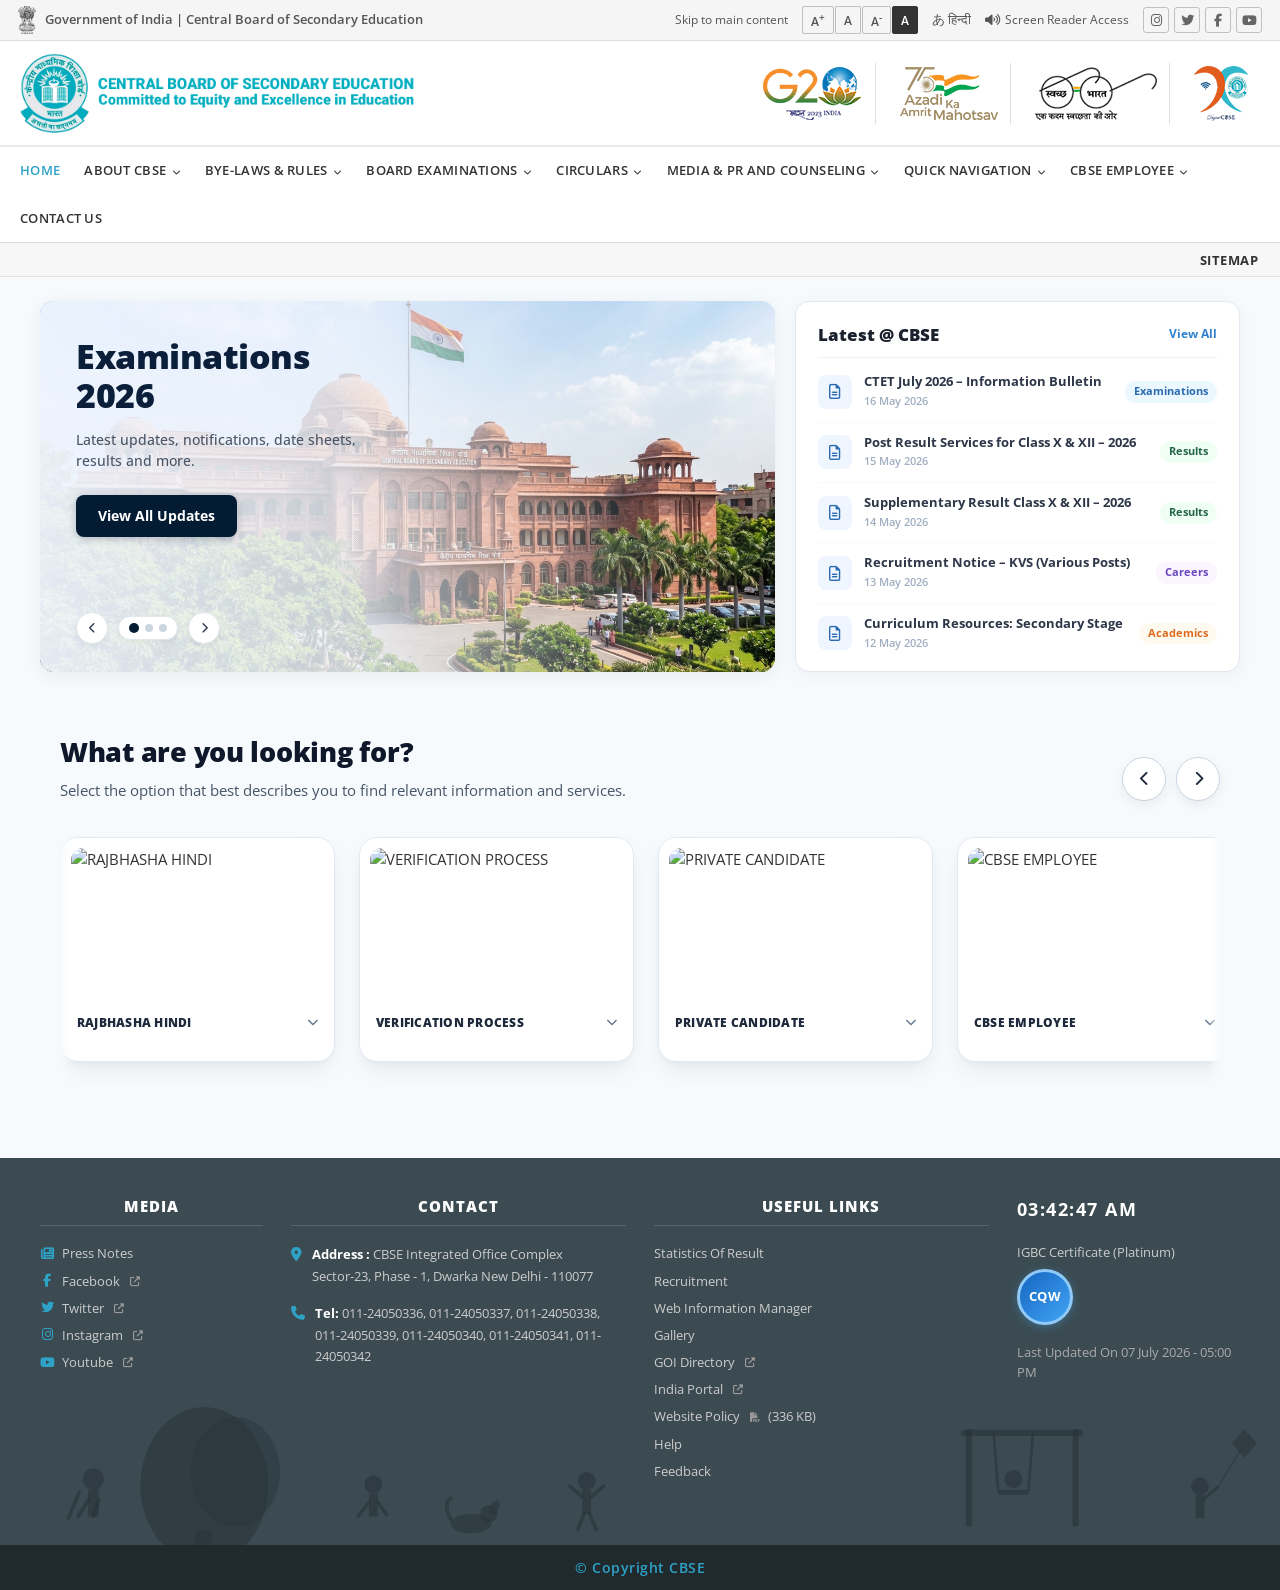
==== commit 36a8fba8: "PERSONA CARDS SECTION" ====
--- a/index.html
+++ b/index.html
@@ -33,11 +33,11 @@
   <!-- Meta description: what search engines show under the link -->
   <meta name="description" content="Search the CBSE website for board examinations, results, circulars, and more.">
 
-  <!-- Google Fonts: loads 'Open Sans' font with weights 600, 700, 800, 900 -->
+  <!-- Google Fonts: loads 'Open Sans', 'Bricolage Grotesque', and 'Hanken Grotesk' -->
   <link rel="preconnect" href="https://fonts.googleapis.com">
   <link rel="preconnect" href="https://fonts.gstatic.com" crossorigin>
   <link
-    href="https://fonts.googleapis.com/css2?family=Open+Sans:ital,wght@0,400;0,600;0,700;0,800;0,900;1,400;1,600&display=swap"
+    href="https://fonts.googleapis.com/css2?family=Bricolage+Grotesque:opsz,wght@12..96,400..800&family=Hanken+Grotesk:wght@300;400;500;600;700&family=Open+Sans:ital,wght@0,400;0,600;0,700;0,800;0,900;1,400;1,600&display=swap"
     rel="stylesheet">
 
   <!-- Font Awesome: a library of 1000+ icons (social icons, arrows, location pin, etc.) -->
@@ -377,10 +377,588 @@
   </main>
 
   <!-- ================================================================
-       FOOTER
-       Dark section at the bottom. Divided into 4 columns.
-       Also contains a decorative silhouette of children playing.
+       WHAT ARE YOU LOOKING FOR? (PERSONA CARDS SECTION)
+       Infinite auto-scrolling marquee with CBSE portal cards
   ================================================================ -->
+  <section class="persona-section">
+    <div class="persona-container">
+
+      <!-- Section Header with Navigation Arrows -->
+      <div class="persona-header">
+        <div class="persona-header-text">
+          <h2 class="persona-title">What are you looking for?</h2>
+          <p class="persona-subtitle">Select the option that best describes you to find relevant information and services.</p>
+        </div>
+        <div class="persona-nav-controls">
+          <button class="persona-nav-btn" id="personaPrevBtn" aria-label="Scroll left">
+            <i class="fas fa-chevron-left"></i>
+          </button>
+          <button class="persona-nav-btn" id="personaNextBtn" aria-label="Scroll right">
+            <i class="fas fa-chevron-right"></i>
+          </button>
+        </div>
+      </div>
+
+      <!-- Infinite Marquee Reel for CBSE Portal Cards -->
+      <div class="persona-marquee-wrapper">
+        <div class="persona-marquee-track">
+
+          <!-- Card 1: RAJBHASHA HINDI -->
+          <a href="#" class="cbse-portal-card">
+            <div class="portal-card-banner">
+              <img src="https://www.cbse.gov.in/cbsenew/img1//rajbhasha.JPG" alt="RAJBHASHA HINDI">
+            </div>
+            <div class="portal-card-footer">
+              <span class="portal-card-title">RAJBHASHA HINDI</span>
+              <i class="fas fa-chevron-down portal-chevron"></i>
+            </div>
+          </a>
+
+          <!-- Card 2: VERIFICATION PROCESS -->
+          <a href="#" class="cbse-portal-card">
+            <div class="portal-card-banner">
+              <img src="https://www.cbse.gov.in/cbsenew/img1/Verification_10062026.JPG" alt="VERIFICATION PROCESS">
+            </div>
+            <div class="portal-card-footer">
+              <span class="portal-card-title">VERIFICATION PROCESS</span>
+              <i class="fas fa-chevron-down portal-chevron"></i>
+            </div>
+          </a>
+
+          <!-- Card 3: PRIVATE CANDIDATE -->
+          <a href="#" class="cbse-portal-card">
+            <div class="portal-card-banner">
+              <img src="https://www.cbse.gov.in/cbsenew/img1//Private_Main.JPG" alt="PRIVATE CANDIDATE">
+            </div>
+            <div class="portal-card-footer">
+              <span class="portal-card-title">PRIVATE CANDIDATE</span>
+              <i class="fas fa-chevron-down portal-chevron"></i>
+            </div>
+          </a>
+
+          <!-- Card 4: CBSE EMPLOYEE -->
+          <a href="#" class="cbse-portal-card">
+            <div class="portal-card-banner">
+              <img src="https://www.cbse.gov.in/cbsenew/img1/Pension_Window_12062025.JPG" alt="CBSE EMPLOYEE">
+            </div>
+            <div class="portal-card-footer">
+              <span class="portal-card-title">CBSE EMPLOYEE</span>
+              <i class="fas fa-chevron-down portal-chevron"></i>
+            </div>
+          </a>
+
+          <!-- Card 5: NATIONAL TEACHERS AWARDS 2026 -->
+          <a href="#" class="cbse-portal-card">
+            <div class="portal-card-banner">
+              <img src="https://www.cbse.gov.in/cbsenew/img//Teacher_Award_2025.JPG" alt="NATIONAL TEACHERS AWARDS 2026">
+            </div>
+            <div class="portal-card-footer">
+              <span class="portal-card-title">NATIONAL TEACHERS AWARDS 2026</span>
+              <i class="fas fa-chevron-down portal-chevron"></i>
+            </div>
+          </a>
+
+          <!-- Card 6: OASIS 5.0 -->
+          <a href="#" class="cbse-portal-card">
+            <div class="portal-card-banner">
+              <img src="https://www.cbse.gov.in/cbsenew/img1/OASIS_5.JPG" alt="OASIS 5.0">
+            </div>
+            <div class="portal-card-footer">
+              <span class="portal-card-title">OASIS 5.0</span>
+              <i class="fas fa-chevron-down portal-chevron"></i>
+            </div>
+          </a>
+
+          <!-- Card 7: CBSE SPORTS SYSTEM (CSS) -->
+          <a href="#" class="cbse-portal-card">
+            <div class="portal-card-banner">
+              <img src="https://www.cbse.gov.in/cbsenew/img1//CSS_23082023.JPG" alt="CBSE SPORTS SYSTEM (CSS)">
+            </div>
+            <div class="portal-card-footer">
+              <span class="portal-card-title">CBSE SPORTS SYSTEM (CSS)</span>
+              <i class="fas fa-chevron-down portal-chevron"></i>
+            </div>
+          </a>
+
+          <!-- Card 8: SCHOOL AS KNOWLEDGE & SKILL HUB | SAKSH -->
+          <a href="#" class="cbse-portal-card">
+            <div class="portal-card-banner">
+              <img src="https://www.cbse.gov.in/cbsenew/img1//skill.jpg" alt="SCHOOL AS KNOWLEDGE &amp; SKILL HUB">
+            </div>
+            <div class="portal-card-footer">
+              <span class="portal-card-title">SCHOOL AS KNOWLEDGE &amp; SKILL HUB | SAKSH</span>
+              <i class="fas fa-chevron-down portal-chevron"></i>
+            </div>
+          </a>
+
+          <!-- Card 9: RECRUITMENT -->
+          <a href="#" class="cbse-portal-card">
+            <div class="portal-card-banner">
+              <img src="https://www.cbse.gov.in/cbsenew/img1//recr.png" alt="RECRUITMENT">
+            </div>
+            <div class="portal-card-footer">
+              <span class="portal-card-title">RECRUITMENT</span>
+              <i class="fas fa-chevron-down portal-chevron"></i>
+            </div>
+          </a>
+
+          <!-- Card 10: SCHOLARSHIP -->
+          <a href="#" class="cbse-portal-card">
+            <div class="portal-card-banner">
+              <img src="https://www.cbse.gov.in/cbsenew/img//scholarship1.png" alt="SCHOLARSHIP">
+            </div>
+            <div class="portal-card-footer">
+              <span class="portal-card-title">SCHOLARSHIP</span>
+              <i class="fas fa-chevron-down portal-chevron"></i>
+            </div>
+          </a>
+
+          <!-- Card 11: PARINAM MANJUSHA -->
+          <a href="#" class="cbse-portal-card">
+            <div class="portal-card-banner">
+              <img src="https://www.cbse.gov.in/cbsenew/img//parinam_small.png" alt="PARINAM MANJUSHA">
+            </div>
+            <div class="portal-card-footer">
+              <span class="portal-card-title">PARINAM MANJUSHA</span>
+              <i class="fas fa-chevron-down portal-chevron"></i>
+            </div>
+          </a>
+
+          <!-- Card 12: DUPLICATE ACADEMIC DOCUMENT SYSTEM (DADS) -->
+          <a href="#" class="cbse-portal-card">
+            <div class="portal-card-banner">
+              <img src="https://www.cbse.gov.in/cbsenew/img/dupexam.png" alt="DUPLICATE ACADEMIC DOCUMENT SYSTEM (DADS)">
+            </div>
+            <div class="portal-card-footer">
+              <span class="portal-card-title">DUPLICATE ACADEMIC DOCUMENT SYSTEM (DADS)</span>
+              <i class="fas fa-chevron-down portal-chevron"></i>
+            </div>
+          </a>
+
+          <!-- Card 13: BOARD'S CIRCULARS -->
+          <a href="#" class="cbse-portal-card">
+            <div class="portal-card-banner">
+              <img src="https://www.cbse.gov.in/cbsenew/img/course4.jpg" alt="BOARD'S CIRCULARS">
+            </div>
+            <div class="portal-card-footer">
+              <span class="portal-card-title">BOARD'S CIRCULARS</span>
+              <i class="fas fa-chevron-down portal-chevron"></i>
+            </div>
+          </a>
+
+          <!-- Card 14: BOARD EXAMINATIONS -->
+          <a href="#" class="cbse-portal-card">
+            <div class="portal-card-banner">
+              <img src="https://www.cbse.gov.in/cbsenew/img/b-e(1).png" alt="BOARD EXAMINATIONS">
+            </div>
+            <div class="portal-card-footer">
+              <span class="portal-card-title">BOARD EXAMINATIONS</span>
+              <i class="fas fa-chevron-down portal-chevron"></i>
+            </div>
+          </a>
+
+          <!-- Card 15: CTET -->
+          <a href="#" class="cbse-portal-card">
+            <div class="portal-card-banner">
+              <img src="https://www.cbse.gov.in/cbsenew/img/ctet1.jpg" alt="CTET">
+            </div>
+            <div class="portal-card-footer">
+              <span class="portal-card-title">CTET</span>
+              <i class="fas fa-chevron-down portal-chevron"></i>
+            </div>
+          </a>
+
+          <!-- Card 16: PROFESSIONAL EXAMS -->
+          <a href="#" class="cbse-portal-card">
+            <div class="portal-card-banner">
+              <img src="https://www.cbse.gov.in/cbsenew/img/pro_exams.png" alt="PROFESSIONAL EXAMS">
+            </div>
+            <div class="portal-card-footer">
+              <span class="portal-card-title">PROFESSIONAL EXAMS</span>
+              <i class="fas fa-chevron-down portal-chevron"></i>
+            </div>
+          </a>
+
+          <!-- Card 17: SKILL COURSES -->
+          <a href="#" class="cbse-portal-card">
+            <div class="portal-card-banner">
+              <img src="https://www.cbse.gov.in/cbsenew/img/management.jpg" alt="SKILL COURSES">
+            </div>
+            <div class="portal-card-footer">
+              <span class="portal-card-title">SKILL COURSES</span>
+              <i class="fas fa-chevron-down portal-chevron"></i>
+            </div>
+          </a>
+
+          <!-- Card 18: RESULTS & STATISTICS -->
+          <a href="#" class="cbse-portal-card">
+            <div class="portal-card-banner">
+              <img src="https://www.cbse.gov.in/cbsenew/img/result.jpg" alt="RESULTS &amp; STATISTICS">
+            </div>
+            <div class="portal-card-footer">
+              <span class="portal-card-title">RESULTS &amp; STATISTICS</span>
+              <i class="fas fa-chevron-down portal-chevron"></i>
+            </div>
+          </a>
+
+          <!-- Card 19: PUBLIC SERVICES -->
+          <a href="#" class="cbse-portal-card">
+            <div class="portal-card-banner">
+              <img src="https://www.cbse.gov.in/cbsenew/img/pubserv.jpg" alt="PUBLIC SERVICES">
+            </div>
+            <div class="portal-card-footer">
+              <span class="portal-card-title">PUBLIC SERVICES</span>
+              <i class="fas fa-chevron-down portal-chevron"></i>
+            </div>
+          </a>
+
+          <!-- Card 20: EXTERNAL LINKS -->
+          <a href="#" class="cbse-portal-card">
+            <div class="portal-card-banner">
+              <img src="https://www.cbse.gov.in/cbsenew/img//external.png" alt="EXTERNAL LINKS">
+            </div>
+            <div class="portal-card-footer">
+              <span class="portal-card-title">EXTERNAL LINKS</span>
+              <i class="fas fa-chevron-down portal-chevron"></i>
+            </div>
+          </a>
+
+          <!-- Card 21: ADMIN & LEGAL WING -->
+          <a href="#" class="cbse-portal-card">
+            <div class="portal-card-banner">
+              <img src="https://www.cbse.gov.in/cbsenew/img/adminleagal.jpg" alt="ADMIN &amp; LEGAL WING">
+            </div>
+            <div class="portal-card-footer">
+              <span class="portal-card-title">ADMIN &amp; LEGAL WING</span>
+              <i class="fas fa-chevron-down portal-chevron"></i>
+            </div>
+          </a>
+
+          <!-- Card 22: SCHOOL CORNER -->
+          <a href="#" class="cbse-portal-card">
+            <div class="portal-card-banner">
+              <img src="https://www.cbse.gov.in/cbsenew/img//classroom.png" alt="SCHOOL CORNER">
+            </div>
+            <div class="portal-card-footer">
+              <span class="portal-card-title">SCHOOL CORNER</span>
+              <i class="fas fa-chevron-down portal-chevron"></i>
+            </div>
+          </a>
+
+          <!-- Card 23: PRINCIPAL CORNER -->
+          <a href="#" class="cbse-portal-card">
+            <div class="portal-card-banner">
+              <img src="https://www.cbse.gov.in/cbsenew/img//pr.jpg" alt="PRINCIPAL CORNER">
+            </div>
+            <div class="portal-card-footer">
+              <span class="portal-card-title">PRINCIPAL CORNER</span>
+              <i class="fas fa-chevron-down portal-chevron"></i>
+            </div>
+          </a>
+
+          <!-- Card 24: TEACHERS CORNER -->
+          <a href="#" class="cbse-portal-card">
+            <div class="portal-card-banner">
+              <img src="https://www.cbse.gov.in/cbsenew/img//teacher.jpg" alt="TEACHERS CORNER">
+            </div>
+            <div class="portal-card-footer">
+              <span class="portal-card-title">TEACHERS CORNER</span>
+              <i class="fas fa-chevron-down portal-chevron"></i>
+            </div>
+          </a>
+
+          <!-- Card 25: STUDENTS & PARENTS CORNER -->
+          <a href="#" class="cbse-portal-card">
+            <div class="portal-card-banner">
+              <img src="https://www.cbse.gov.in/cbsenew/img//parents.jpg" alt="STUDENTS &amp; PARENTS CORNER">
+            </div>
+            <div class="portal-card-footer">
+              <span class="portal-card-title">STUDENTS &amp; PARENTS CORNER</span>
+              <i class="fas fa-chevron-down portal-chevron"></i>
+            </div>
+          </a>
+
+
+          <!-- DUPLICATE SET FOR CONTINUOUS INFINITE MARQUEE LOOP -->
+
+          <!-- Card 1: RAJBHASHA HINDI -->
+          <a href="#" class="cbse-portal-card">
+            <div class="portal-card-banner">
+              <img src="https://www.cbse.gov.in/cbsenew/img1//rajbhasha.JPG" alt="RAJBHASHA HINDI">
+            </div>
+            <div class="portal-card-footer">
+              <span class="portal-card-title">RAJBHASHA HINDI</span>
+              <i class="fas fa-chevron-down portal-chevron"></i>
+            </div>
+          </a>
+
+          <!-- Card 2: VERIFICATION PROCESS -->
+          <a href="#" class="cbse-portal-card">
+            <div class="portal-card-banner">
+              <img src="https://www.cbse.gov.in/cbsenew/img1/Verification_10062026.JPG" alt="VERIFICATION PROCESS">
+            </div>
+            <div class="portal-card-footer">
+              <span class="portal-card-title">VERIFICATION PROCESS</span>
+              <i class="fas fa-chevron-down portal-chevron"></i>
+            </div>
+          </a>
+
+          <!-- Card 3: PRIVATE CANDIDATE -->
+          <a href="#" class="cbse-portal-card">
+            <div class="portal-card-banner">
+              <img src="https://www.cbse.gov.in/cbsenew/img1//Private_Main.JPG" alt="PRIVATE CANDIDATE">
+            </div>
+            <div class="portal-card-footer">
+              <span class="portal-card-title">PRIVATE CANDIDATE</span>
+              <i class="fas fa-chevron-down portal-chevron"></i>
+            </div>
+          </a>
+
+          <!-- Card 4: CBSE EMPLOYEE -->
+          <a href="#" class="cbse-portal-card">
+            <div class="portal-card-banner">
+              <img src="https://www.cbse.gov.in/cbsenew/img1/Pension_Window_12062025.JPG" alt="CBSE EMPLOYEE">
+            </div>
+            <div class="portal-card-footer">
+              <span class="portal-card-title">CBSE EMPLOYEE</span>
+              <i class="fas fa-chevron-down portal-chevron"></i>
+            </div>
+          </a>
+
+          <!-- Card 5: NATIONAL TEACHERS AWARDS 2026 -->
+          <a href="#" class="cbse-portal-card">
+            <div class="portal-card-banner">
+              <img src="https://www.cbse.gov.in/cbsenew/img//Teacher_Award_2025.JPG" alt="NATIONAL TEACHERS AWARDS 2026">
+            </div>
+            <div class="portal-card-footer">
+              <span class="portal-card-title">NATIONAL TEACHERS AWARDS 2026</span>
+              <i class="fas fa-chevron-down portal-chevron"></i>
+            </div>
+          </a>
+
+          <!-- Card 6: OASIS 5.0 -->
+          <a href="#" class="cbse-portal-card">
+            <div class="portal-card-banner">
+              <img src="https://www.cbse.gov.in/cbsenew/img1/OASIS_5.JPG" alt="OASIS 5.0">
+            </div>
+            <div class="portal-card-footer">
+              <span class="portal-card-title">OASIS 5.0</span>
+              <i class="fas fa-chevron-down portal-chevron"></i>
+            </div>
+          </a>
+
+          <!-- Card 7: CBSE SPORTS SYSTEM (CSS) -->
+          <a href="#" class="cbse-portal-card">
+            <div class="portal-card-banner">
+              <img src="https://www.cbse.gov.in/cbsenew/img1//CSS_23082023.JPG" alt="CBSE SPORTS SYSTEM (CSS)">
+            </div>
+            <div class="portal-card-footer">
+              <span class="portal-card-title">CBSE SPORTS SYSTEM (CSS)</span>
+              <i class="fas fa-chevron-down portal-chevron"></i>
+            </div>
+          </a>
+
+          <!-- Card 8: SCHOOL AS KNOWLEDGE & SKILL HUB | SAKSH -->
+          <a href="#" class="cbse-portal-card">
+            <div class="portal-card-banner">
+              <img src="https://www.cbse.gov.in/cbsenew/img1//skill.jpg" alt="SCHOOL AS KNOWLEDGE &amp; SKILL HUB">
+            </div>
+            <div class="portal-card-footer">
+              <span class="portal-card-title">SCHOOL AS KNOWLEDGE &amp; SKILL HUB | SAKSH</span>
+              <i class="fas fa-chevron-down portal-chevron"></i>
+            </div>
+          </a>
+
+          <!-- Card 9: RECRUITMENT -->
+          <a href="#" class="cbse-portal-card">
+            <div class="portal-card-banner">
+              <img src="https://www.cbse.gov.in/cbsenew/img1//recr.png" alt="RECRUITMENT">
+            </div>
+            <div class="portal-card-footer">
+              <span class="portal-card-title">RECRUITMENT</span>
+              <i class="fas fa-chevron-down portal-chevron"></i>
+            </div>
+          </a>
+
+          <!-- Card 10: SCHOLARSHIP -->
+          <a href="#" class="cbse-portal-card">
+            <div class="portal-card-banner">
+              <img src="https://www.cbse.gov.in/cbsenew/img//scholarship1.png" alt="SCHOLARSHIP">
+            </div>
+            <div class="portal-card-footer">
+              <span class="portal-card-title">SCHOLARSHIP</span>
+              <i class="fas fa-chevron-down portal-chevron"></i>
+            </div>
+          </a>
+
+          <!-- Card 11: PARINAM MANJUSHA -->
+          <a href="#" class="cbse-portal-card">
+            <div class="portal-card-banner">
+              <img src="https://www.cbse.gov.in/cbsenew/img//parinam_small.png" alt="PARINAM MANJUSHA">
+            </div>
+            <div class="portal-card-footer">
+              <span class="portal-card-title">PARINAM MANJUSHA</span>
+              <i class="fas fa-chevron-down portal-chevron"></i>
+            </div>
+          </a>
+
+          <!-- Card 12: DUPLICATE ACADEMIC DOCUMENT SYSTEM (DADS) -->
+          <a href="#" class="cbse-portal-card">
+            <div class="portal-card-banner">
+              <img src="https://www.cbse.gov.in/cbsenew/img/dupexam.png" alt="DUPLICATE ACADEMIC DOCUMENT SYSTEM (DADS)">
+            </div>
+            <div class="portal-card-footer">
+              <span class="portal-card-title">DUPLICATE ACADEMIC DOCUMENT SYSTEM (DADS)</span>
+              <i class="fas fa-chevron-down portal-chevron"></i>
+            </div>
+          </a>
+
+          <!-- Card 13: BOARD'S CIRCULARS -->
+          <a href="#" class="cbse-portal-card">
+            <div class="portal-card-banner">
+              <img src="https://www.cbse.gov.in/cbsenew/img/course4.jpg" alt="BOARD'S CIRCULARS">
+            </div>
+            <div class="portal-card-footer">
+              <span class="portal-card-title">BOARD'S CIRCULARS</span>
+              <i class="fas fa-chevron-down portal-chevron"></i>
+            </div>
+          </a>
+
+          <!-- Card 14: BOARD EXAMINATIONS -->
+          <a href="#" class="cbse-portal-card">
+            <div class="portal-card-banner">
+              <img src="https://www.cbse.gov.in/cbsenew/img/b-e(1).png" alt="BOARD EXAMINATIONS">
+            </div>
+            <div class="portal-card-footer">
+              <span class="portal-card-title">BOARD EXAMINATIONS</span>
+              <i class="fas fa-chevron-down portal-chevron"></i>
+            </div>
+          </a>
+
+          <!-- Card 15: CTET -->
+          <a href="#" class="cbse-portal-card">
+            <div class="portal-card-banner">
+              <img src="https://www.cbse.gov.in/cbsenew/img/ctet1.jpg" alt="CTET">
+            </div>
+            <div class="portal-card-footer">
+              <span class="portal-card-title">CTET</span>
+              <i class="fas fa-chevron-down portal-chevron"></i>
+            </div>
+          </a>
+
+          <!-- Card 16: PROFESSIONAL EXAMS -->
+          <a href="#" class="cbse-portal-card">
+            <div class="portal-card-banner">
+              <img src="https://www.cbse.gov.in/cbsenew/img/pro_exams.png" alt="PROFESSIONAL EXAMS">
+            </div>
+            <div class="portal-card-footer">
+              <span class="portal-card-title">PROFESSIONAL EXAMS</span>
+              <i class="fas fa-chevron-down portal-chevron"></i>
+            </div>
+          </a>
+
+          <!-- Card 17: SKILL COURSES -->
+          <a href="#" class="cbse-portal-card">
+            <div class="portal-card-banner">
+              <img src="https://www.cbse.gov.in/cbsenew/img/management.jpg" alt="SKILL COURSES">
+            </div>
+            <div class="portal-card-footer">
+              <span class="portal-card-title">SKILL COURSES</span>
+              <i class="fas fa-chevron-down portal-chevron"></i>
+            </div>
+          </a>
+
+          <!-- Card 18: RESULTS & STATISTICS -->
+          <a href="#" class="cbse-portal-card">
+            <div class="portal-card-banner">
+              <img src="https://www.cbse.gov.in/cbsenew/img/result.jpg" alt="RESULTS &amp; STATISTICS">
+            </div>
+            <div class="portal-card-footer">
+              <span class="portal-card-title">RESULTS &amp; STATISTICS</span>
+              <i class="fas fa-chevron-down portal-chevron"></i>
+            </div>
+          </a>
+
+          <!-- Card 19: PUBLIC SERVICES -->
+          <a href="#" class="cbse-portal-card">
+            <div class="portal-card-banner">
+              <img src="https://www.cbse.gov.in/cbsenew/img/pubserv.jpg" alt="PUBLIC SERVICES">
+            </div>
+            <div class="portal-card-footer">
+              <span class="portal-card-title">PUBLIC SERVICES</span>
+              <i class="fas fa-chevron-down portal-chevron"></i>
+            </div>
+          </a>
+
+          <!-- Card 20: EXTERNAL LINKS -->
+          <a href="#" class="cbse-portal-card">
+            <div class="portal-card-banner">
+              <img src="https://www.cbse.gov.in/cbsenew/img//external.png" alt="EXTERNAL LINKS">
+            </div>
+            <div class="portal-card-footer">
+              <span class="portal-card-title">EXTERNAL LINKS</span>
+              <i class="fas fa-chevron-down portal-chevron"></i>
+            </div>
+          </a>
+
+          <!-- Card 21: ADMIN & LEGAL WING -->
+          <a href="#" class="cbse-portal-card">
+            <div class="portal-card-banner">
+              <img src="https://www.cbse.gov.in/cbsenew/img/adminleagal.jpg" alt="ADMIN &amp; LEGAL WING">
+            </div>
+            <div class="portal-card-footer">
+              <span class="portal-card-title">ADMIN &amp; LEGAL WING</span>
+              <i class="fas fa-chevron-down portal-chevron"></i>
+            </div>
+          </a>
+
+          <!-- Card 22: SCHOOL CORNER -->
+          <a href="#" class="cbse-portal-card">
+            <div class="portal-card-banner">
+              <img src="https://www.cbse.gov.in/cbsenew/img//classroom.png" alt="SCHOOL CORNER">
+            </div>
+            <div class="portal-card-footer">
+              <span class="portal-card-title">SCHOOL CORNER</span>
+              <i class="fas fa-chevron-down portal-chevron"></i>
+            </div>
+          </a>
+
+          <!-- Card 23: PRINCIPAL CORNER -->
+          <a href="#" class="cbse-portal-card">
+            <div class="portal-card-banner">
+              <img src="https://www.cbse.gov.in/cbsenew/img//pr.jpg" alt="PRINCIPAL CORNER">
+            </div>
+            <div class="portal-card-footer">
+              <span class="portal-card-title">PRINCIPAL CORNER</span>
+              <i class="fas fa-chevron-down portal-chevron"></i>
+            </div>
+          </a>
+
+          <!-- Card 24: TEACHERS CORNER -->
+          <a href="#" class="cbse-portal-card">
+            <div class="portal-card-banner">
+              <img src="https://www.cbse.gov.in/cbsenew/img//teacher.jpg" alt="TEACHERS CORNER">
+            </div>
+            <div class="portal-card-footer">
+              <span class="portal-card-title">TEACHERS CORNER</span>
+              <i class="fas fa-chevron-down portal-chevron"></i>
+            </div>
+          </a>
+
+          <!-- Card 25: STUDENTS & PARENTS CORNER -->
+          <a href="#" class="cbse-portal-card">
+            <div class="portal-card-banner">
+              <img src="https://www.cbse.gov.in/cbsenew/img//parents.jpg" alt="STUDENTS &amp; PARENTS CORNER">
+            </div>
+            <div class="portal-card-footer">
+              <span class="portal-card-title">STUDENTS &amp; PARENTS CORNER</span>
+              <i class="fas fa-chevron-down portal-chevron"></i>
+            </div>
+          </a>
+
+        </div>
+      </div>
+  </section>
   <footer class="main-footer" id="main-footer" role="contentinfo">
 
     <!--
--- a/styles.css
+++ b/styles.css
@@ -1245,3 +1245,203 @@
   .main-header { padding: 10px 12px; }
   .cbse-main-title { font-size: 15px; }
 }
+
+
+/* ================================================================
+   12. WHAT ARE YOU LOOKING FOR? (PERSONA CARDS SECTION)
+   ================================================================ */
+.persona-section {
+  width: 100%;
+  padding: 36px 0 40px;
+  background-color: #f7fafc;
+  overflow: hidden;
+}
+
+.persona-container {
+  max-width: 1200px;
+  margin: 0 auto;
+  padding: 0 20px;
+}
+
+.persona-header {
+  margin-bottom: 24px;
+  display: flex;
+  justify-content: space-between;
+  align-items: flex-end;
+  gap: 20px;
+  flex-wrap: wrap;
+}
+
+.persona-header-text {
+  flex: 1;
+}
+
+.persona-nav-controls {
+  display: flex;
+  align-items: center;
+  gap: 10px;
+  flex-shrink: 0;
+}
+
+.persona-nav-btn {
+  width: 44px;
+  height: 44px;
+  border-radius: 50%;
+  background: #ffffff;
+  border: 1px solid #cbd5e1;
+  color: #1e293b;
+  display: flex;
+  align-items: center;
+  justify-content: center;
+  font-size: 1rem;
+  cursor: pointer;
+  box-shadow: 0 4px 12px rgba(0, 0, 0, 0.06);
+  transition: all 0.2s cubic-bezier(0.4, 0, 0.2, 1);
+}
+
+.persona-nav-btn:hover {
+  background: #0f172a;
+  color: #ffffff;
+  border-color: #0f172a;
+  box-shadow: 0 8px 20px rgba(15, 23, 42, 0.2);
+  transform: translateY(-2px);
+}
+
+.persona-nav-btn:active {
+  transform: translateY(0) scale(0.95);
+}
+
+.persona-title {
+  font-family: var(--font-main);
+  font-size: 1.8rem;
+  font-weight: 800;
+  color: #0f172a;
+  margin-bottom: 6px;
+  letter-spacing: -0.01em;
+}
+
+.persona-subtitle {
+  font-size: 0.98rem;
+  color: #475569;
+  line-height: 1.5;
+}
+
+/* MARQUEE SCROLLING WRAPPER - VERTICALLY ALIGNED WITH HERO SECTION */
+.persona-marquee-wrapper {
+  width: 100%;
+  position: relative;
+  overflow-x: auto;
+  scroll-behavior: smooth;
+  scrollbar-width: none;
+  -ms-overflow-style: none;
+  padding: 12px 0 24px;
+  margin-bottom: 32px;
+  mask-image: linear-gradient(to right, transparent, black 1%, black 99%, transparent);
+  -webkit-mask-image: linear-gradient(to right, transparent, black 1%, black 99%, transparent);
+  cursor: grab;
+  user-select: none;
+}
+
+.persona-marquee-wrapper.is-dragging {
+  cursor: grabbing;
+  scroll-behavior: auto;
+}
+
+.persona-marquee-wrapper::-webkit-scrollbar {
+  display: none;
+}
+
+/* MARQUEE TRACK ANIMATION SPEED */
+.persona-marquee-track {
+  display: flex;
+  gap: 24px;
+  width: max-content;
+  animation: personaMarqueeScroll 130s linear infinite;
+}
+
+.persona-marquee-wrapper:hover .persona-marquee-track {
+  animation-play-state: paused;
+}
+
+@keyframes personaMarqueeScroll {
+  0% { transform: translateX(0); }
+  100% { transform: translateX(-50%); }
+}
+
+/* CBSE PORTAL CARD STYLES */
+.cbse-portal-card {
+  width: 275px;
+  background: #ffffff;
+  border-radius: 18px;
+  padding: 10px;
+  text-decoration: none;
+  display: flex;
+  flex-direction: column;
+  border: 1px solid #e2e8f0;
+  box-shadow: 0 10px 25px -5px rgba(0, 0, 0, 0.08), 0 4px 10px -2px rgba(0, 0, 0, 0.04);
+  transition: transform 0.25s ease, box-shadow 0.25s ease, border-color 0.25s ease;
+  flex-shrink: 0;
+  cursor: pointer;
+}
+
+.cbse-portal-card:hover {
+  transform: translateY(-6px);
+  box-shadow: 0 18px 35px -6px rgba(0, 0, 0, 0.16);
+  border-color: #2ea2c7;
+}
+
+.portal-card-banner {
+  width: 100%;
+  height: 155px;
+  border-radius: 12px;
+  overflow: hidden;
+  background-color: #ffffff;
+  position: relative;
+  display: flex;
+  align-items: center;
+  justify-content: center;
+}
+
+.portal-card-banner img {
+  width: 100%;
+  height: 100%;
+  object-fit: contain;
+  transition: transform 0.4s ease;
+}
+
+.cbse-portal-card:hover .portal-card-banner img {
+  transform: scale(1.05);
+}
+
+.portal-card-footer {
+  padding: 12px 6px 4px;
+  display: flex;
+  align-items: center;
+  justify-content: space-between;
+  gap: 8px;
+}
+
+.portal-card-title {
+  font-family: var(--font-main);
+  font-size: 0.82rem;
+  font-weight: 800;
+  color: #1e293b;
+  text-transform: uppercase;
+  letter-spacing: 0.02em;
+  line-height: 1.3;
+}
+
+.portal-chevron {
+  font-size: 0.75rem;
+  color: #64748b;
+  transition: transform 0.2s ease, color 0.2s ease;
+  flex-shrink: 0;
+}
+
+.cbse-portal-card:hover .portal-chevron {
+  transform: translateY(2px);
+  color: #2ea2c7;
+}
+
+
+
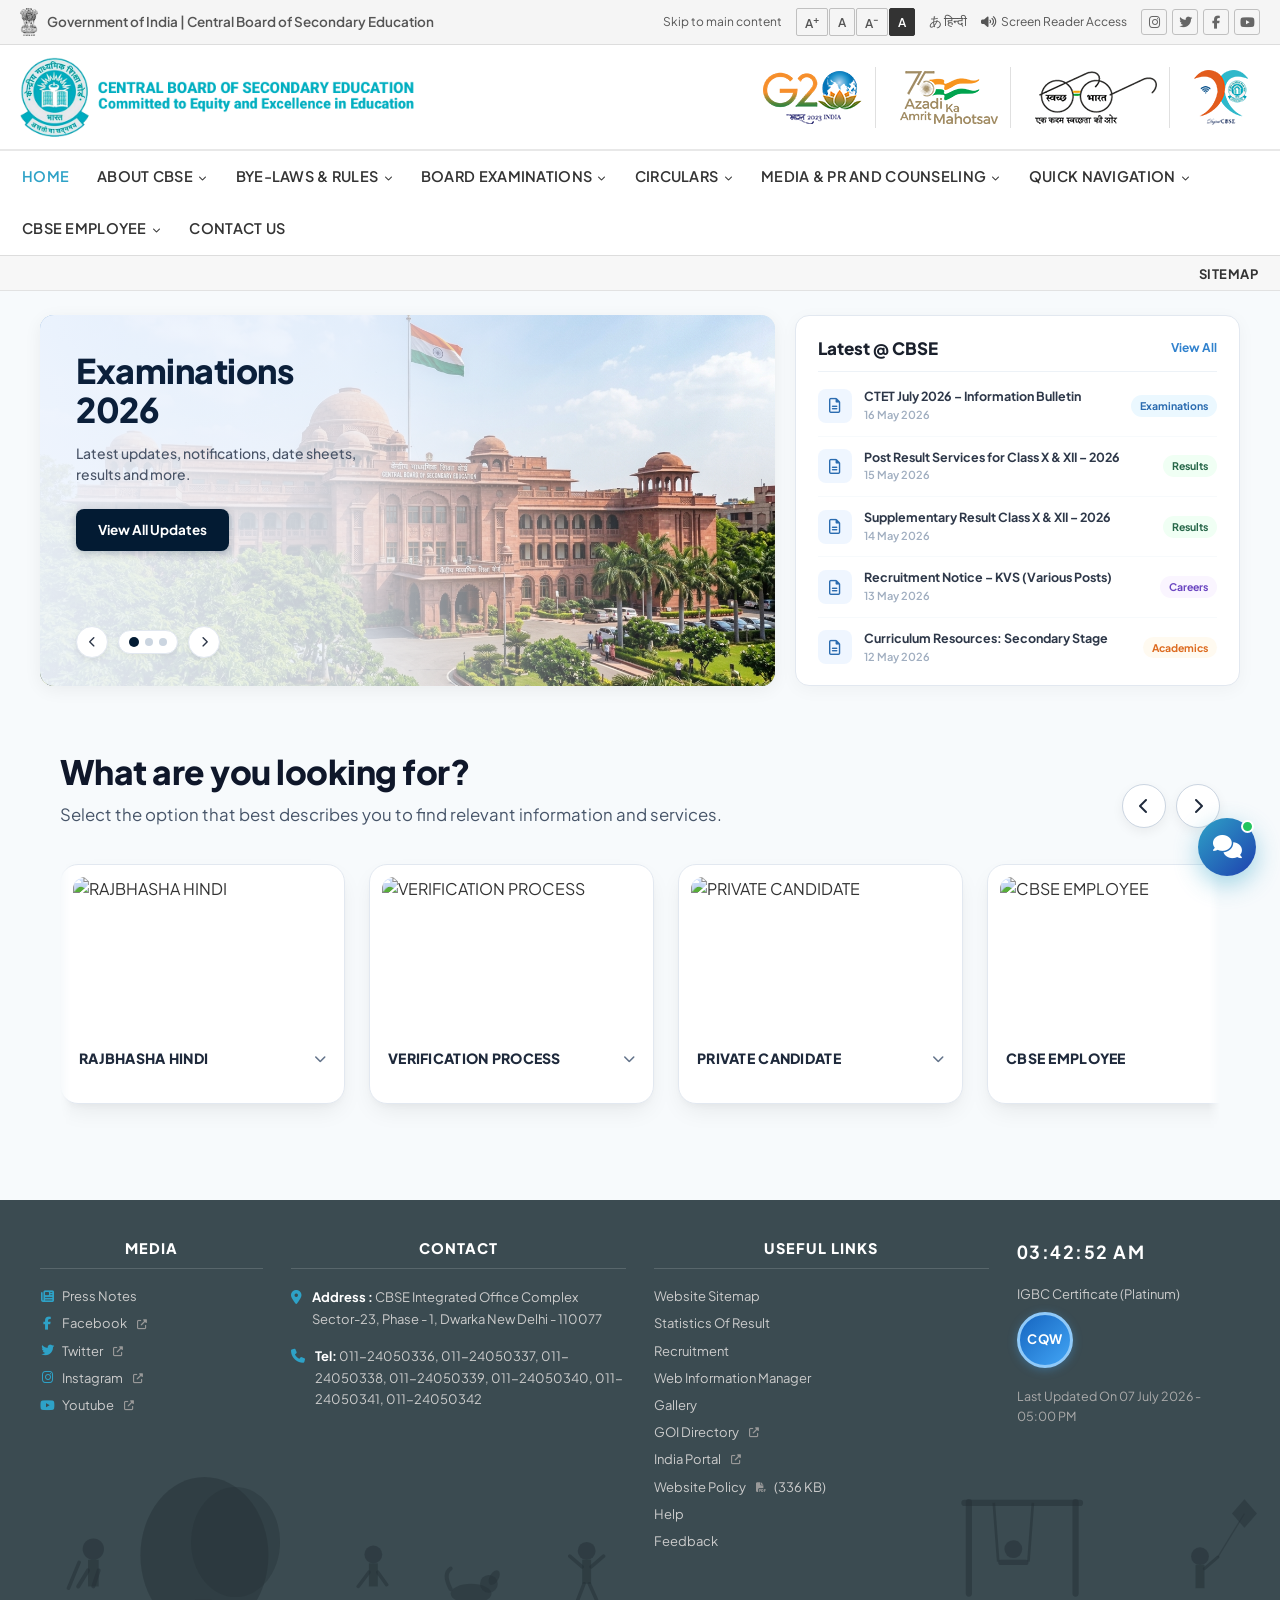
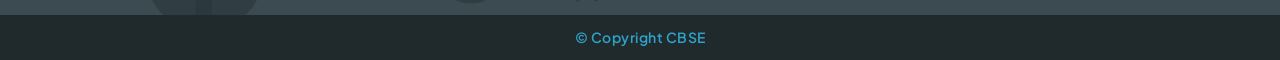
==== commit 05faa0f4: "Sitemap" ====
--- a/index.html
+++ b/index.html
@@ -37,7 +37,7 @@
   <link rel="preconnect" href="https://fonts.googleapis.com">
   <link rel="preconnect" href="https://fonts.gstatic.com" crossorigin>
   <link
-    href="https://fonts.googleapis.com/css2?family=Bricolage+Grotesque:opsz,wght@12..96,400..800&family=Hanken+Grotesk:wght@300;400;500;600;700&family=Open+Sans:ital,wght@0,400;0,600;0,700;0,800;0,900;1,400;1,600&display=swap"
+    href="https://fonts.googleapis.com/css2?family=Bricolage+Grotesque:opsz,wght@12..96,400..800&family=Hanken+Grotesk:wght@300;400;500;600;700&family=Open+Sans:ital,wght@0,400;0,600;0,700;0,800;0,900;1,400;1,600&family=Plus+Jakarta+Sans:wght@400;500;600;700;800&display=swap"
     rel="stylesheet">
 
   <!-- Font Awesome: a library of 1000+ icons (social icons, arrows, location pin, etc.) -->
@@ -267,7 +267,7 @@
        A thin bar just below the navigation. SITEMAP is right-aligned.
   ================================================================ -->
   <div class="sitemap-bar">
-    <a href="#" class="sitemap-link">SITEMAP</a>
+    <a href="sitemap.html" class="sitemap-link">SITEMAP</a>
   </div>
 
 
@@ -387,7 +387,8 @@
       <div class="persona-header">
         <div class="persona-header-text">
           <h2 class="persona-title">What are you looking for?</h2>
-          <p class="persona-subtitle">Select the option that best describes you to find relevant information and services.</p>
+          <p class="persona-subtitle">Select the option that best describes you to find relevant information and
+            services.</p>
         </div>
         <div class="persona-nav-controls">
           <button class="persona-nav-btn" id="personaPrevBtn" aria-label="Scroll left">
@@ -450,7 +451,8 @@
           <!-- Card 5: NATIONAL TEACHERS AWARDS 2026 -->
           <a href="#" class="cbse-portal-card">
             <div class="portal-card-banner">
-              <img src="https://www.cbse.gov.in/cbsenew/img//Teacher_Award_2025.JPG" alt="NATIONAL TEACHERS AWARDS 2026">
+              <img src="https://www.cbse.gov.in/cbsenew/img//Teacher_Award_2025.JPG"
+                alt="NATIONAL TEACHERS AWARDS 2026">
             </div>
             <div class="portal-card-footer">
               <span class="portal-card-title">NATIONAL TEACHERS AWARDS 2026</span>
@@ -527,7 +529,8 @@
           <!-- Card 12: DUPLICATE ACADEMIC DOCUMENT SYSTEM (DADS) -->
           <a href="#" class="cbse-portal-card">
             <div class="portal-card-banner">
-              <img src="https://www.cbse.gov.in/cbsenew/img/dupexam.png" alt="DUPLICATE ACADEMIC DOCUMENT SYSTEM (DADS)">
+              <img src="https://www.cbse.gov.in/cbsenew/img/dupexam.png"
+                alt="DUPLICATE ACADEMIC DOCUMENT SYSTEM (DADS)">
             </div>
             <div class="portal-card-footer">
               <span class="portal-card-title">DUPLICATE ACADEMIC DOCUMENT SYSTEM (DADS)</span>
@@ -728,7 +731,8 @@
           <!-- Card 5: NATIONAL TEACHERS AWARDS 2026 -->
           <a href="#" class="cbse-portal-card">
             <div class="portal-card-banner">
-              <img src="https://www.cbse.gov.in/cbsenew/img//Teacher_Award_2025.JPG" alt="NATIONAL TEACHERS AWARDS 2026">
+              <img src="https://www.cbse.gov.in/cbsenew/img//Teacher_Award_2025.JPG"
+                alt="NATIONAL TEACHERS AWARDS 2026">
             </div>
             <div class="portal-card-footer">
               <span class="portal-card-title">NATIONAL TEACHERS AWARDS 2026</span>
@@ -805,7 +809,8 @@
           <!-- Card 12: DUPLICATE ACADEMIC DOCUMENT SYSTEM (DADS) -->
           <a href="#" class="cbse-portal-card">
             <div class="portal-card-banner">
-              <img src="https://www.cbse.gov.in/cbsenew/img/dupexam.png" alt="DUPLICATE ACADEMIC DOCUMENT SYSTEM (DADS)">
+              <img src="https://www.cbse.gov.in/cbsenew/img/dupexam.png"
+                alt="DUPLICATE ACADEMIC DOCUMENT SYSTEM (DADS)">
             </div>
             <div class="portal-card-footer">
               <span class="portal-card-title">DUPLICATE ACADEMIC DOCUMENT SYSTEM (DADS)</span>
@@ -1097,6 +1102,7 @@
       <div class="footer-col" id="footer-col-useful">
         <h3 class="footer-col-heading">USEFUL LINKS</h3>
         <ul class="footer-link-list">
+          <li><a href="sitemap.html" class="footer-link">Website Sitemap</a></li>
           <li><a href="#" class="footer-link">Statistics Of Result</a></li>
           <li><a href="#" class="footer-link">Recruitment</a></li>
           <li><a href="#" class="footer-link">Web Information Manager</a></li>
@@ -1166,6 +1172,65 @@
   </footer><!-- END: main-footer -->
 
 
+  <!-- ================================================================
+       CBSE AI ASSISTANT CHATBOT WIDGET
+       Floating widget at the bottom right corner of the page
+  ================================================================ -->
+  <div class="chatbot-widget" id="cbseChatbotWidget">
+
+    <!-- Floating Trigger Button -->
+    <button class="chatbot-trigger-btn" id="chatbotTriggerBtn" aria-label="Open CBSE Helpdesk Chatbot">
+      <i class="fas fa-comments chatbot-icon-open"></i>
+      <i class="fas fa-times chatbot-icon-close"></i>
+      <span class="chatbot-badge-dot"></span>
+    </button>
+
+    <!-- Chat Popup Window -->
+    <div class="chatbot-window" id="chatbotWindow">
+      <!-- Chat Header -->
+      <div class="chatbot-header">
+        <div class="chatbot-header-info">
+          <div class="chatbot-avatar">
+            <i class="fas fa-robot"></i>
+          </div>
+          <div>
+            <h3 class="chatbot-title">CBSE AI Assistant</h3>
+            <span class="chatbot-status"><span class="status-dot"></span> Online | Official Support</span>
+          </div>
+        </div>
+        <button class="chatbot-close-btn" id="chatbotCloseBtn" aria-label="Close Chatbot">&times;</button>
+      </div>
+
+      <!-- Chat Messages Body -->
+      <div class="chatbot-body" id="chatbotBody">
+        <div class="chat-message bot-message">
+          <div class="message-content">
+            <p>Namaste! 🙏 Welcome to CBSE Official Helpdesk.</p>
+            <p>How can I assist you today?</p>
+          </div>
+        </div>
+
+        <!-- Quick Action Suggestion Chips -->
+        <div class="chat-quick-chips" id="chatQuickChips">
+          <button class="chip-btn" onclick="sendQuickMessage('Board Exam Results')">📊 Exam Results</button>
+          <button class="chip-btn" onclick="sendQuickMessage('CTET 2026')">📝 CTET 2026</button>
+          <button class="chip-btn" onclick="sendQuickMessage('Download Admit Card')">🎟️ Admit Cards</button>
+          <button class="chip-btn" onclick="sendQuickMessage('Verification Process')">🔍 Verification</button>
+        </div>
+      </div>
+
+      <!-- Chat Input Footer -->
+      <div class="chatbot-footer">
+        <input type="text" class="chatbot-input" id="chatbotInput" placeholder="Type your question here..." />
+        <button class="chatbot-send-btn" id="chatbotSendBtn" aria-label="Send Message">
+          <i class="fas fa-paper-plane"></i>
+        </button>
+      </div>
+    </div>
+
+  </div>
+
+
   <!--
     Script tag at the END of <body> (not in <head>).
     WHY? The browser reads HTML top-to-bottom.
--- a/styles.css
+++ b/styles.css
@@ -62,8 +62,8 @@
   --shadow-md:       0 4px 16px rgba(0, 0, 0, 0.15); /* Medium drop shadow  */
 
   /* ---- TYPOGRAPHY ---- */
-  --font-main:       'Open Sans', Arial, sans-serif; /* Primary font Open Sans */
-  --font-base:       15px;      /* Default font size (body text)            */
+  --font-main:       'Plus Jakarta Sans', 'Hanken Grotesk', 'Open Sans', Arial, sans-serif; /* High-legibility modern font stack */
+  --font-base:       16px;      /* Enhanced base font size for maximum legibility */
 }
 
 
@@ -137,9 +137,9 @@
   display: flex;
   align-items: center;
   justify-content: space-between;  /* Left group LEFT, right group RIGHT */
-  padding: 6px 18px;
-  font-size: 13px;
-  min-height: 40px;
+  padding: 8px 20px;
+  font-size: 13.5px;
+  min-height: 42px;
 }
 
 /* Left group: Ashoka wheel + government text */
@@ -149,7 +149,7 @@
   gap: 9px;
   color: var(--text-medium);
   font-weight: 600;
-  font-size: 13px;
+  font-size: 13.5px;
 }
 
 /* The Ashoka Chakra SVG icon size */
@@ -428,8 +428,17 @@
 .main-nav {
   background-color: var(--nav-bg);
   border-bottom: 1px solid var(--border-light);
-  /* position:relative is needed so child dropdowns position correctly */
-  position: relative;
+  position: sticky;
+  top: 0;
+  z-index: 1000;
+  transition: box-shadow 0.3s ease, background-color 0.3s ease;
+}
+
+.main-nav.is-sticky {
+  box-shadow: 0 4px 20px rgba(0, 0, 0, 0.12);
+  background-color: rgba(255, 255, 255, 0.96);
+  backdrop-filter: blur(8px);
+  -webkit-backdrop-filter: blur(8px);
 }
 
 /* The <ul> container for all nav items */
@@ -457,12 +466,12 @@
 /* Each navigation link (the clickable text) */
 .nav-link {
   display: block;          /* Takes full height of nav bar */
-  padding: 14px 12px;
-  font-size: 13px;
+  padding: 15px 14px;
+  font-size: 14.5px;
   font-weight: 600;
   color: var(--text-dark);
   text-transform: uppercase;
-  letter-spacing: 0.3px;
+  letter-spacing: 0.02em;
   white-space: nowrap;     /* Prevent text from wrapping to 2 lines */
   transition: color 0.2s;
 }
@@ -1313,17 +1322,17 @@
 
 .persona-title {
   font-family: var(--font-main);
-  font-size: 1.8rem;
+  font-size: 2.1rem;
   font-weight: 800;
   color: #0f172a;
   margin-bottom: 6px;
-  letter-spacing: -0.01em;
+  letter-spacing: -0.015em;
 }
 
 .persona-subtitle {
-  font-size: 0.98rem;
+  font-size: 1.05rem;
   color: #475569;
-  line-height: 1.5;
+  line-height: 1.55;
 }
 
 /* MARQUEE SCROLLING WRAPPER - VERTICALLY ALIGNED WITH HERO SECTION */
@@ -1370,10 +1379,10 @@
 
 /* CBSE PORTAL CARD STYLES */
 .cbse-portal-card {
-  width: 275px;
+  width: 285px;
   background: #ffffff;
   border-radius: 18px;
-  padding: 10px;
+  padding: 12px;
   text-decoration: none;
   display: flex;
   flex-direction: column;
@@ -1392,7 +1401,7 @@
 
 .portal-card-banner {
   width: 100%;
-  height: 155px;
+  height: 160px;
   border-radius: 12px;
   overflow: hidden;
   background-color: #ffffff;
@@ -1423,12 +1432,12 @@
 
 .portal-card-title {
   font-family: var(--font-main);
-  font-size: 0.82rem;
+  font-size: 0.88rem;
   font-weight: 800;
   color: #1e293b;
   text-transform: uppercase;
   letter-spacing: 0.02em;
-  line-height: 1.3;
+  line-height: 1.35;
 }
 
 .portal-chevron {
@@ -1444,4 +1453,546 @@
 }
 
 
-
+/* ================================================================
+   13. CBSE AI ASSISTANT CHATBOT WIDGET
+   ================================================================ */
+.chatbot-widget {
+  position: fixed;
+  bottom: 24px;
+  right: 24px;
+  z-index: 9999;
+  font-family: var(--font-main);
+}
+
+/* Floating Trigger Button */
+.chatbot-trigger-btn {
+  width: 58px;
+  height: 58px;
+  border-radius: 50%;
+  background: linear-gradient(135deg, #2ea2c7 0%, #1e40af 100%);
+  color: #ffffff;
+  border: none;
+  box-shadow: 0 8px 24px rgba(46, 162, 199, 0.45);
+  display: flex;
+  align-items: center;
+  justify-content: center;
+  font-size: 1.45rem;
+  cursor: pointer;
+  position: relative;
+  transition: transform 0.3s cubic-bezier(0.34, 1.56, 0.64, 1), box-shadow 0.3s ease;
+}
+
+.chatbot-trigger-btn:hover {
+  transform: scale(1.08);
+  box-shadow: 0 12px 30px rgba(46, 162, 199, 0.6);
+}
+
+.chatbot-icon-close {
+  display: none;
+}
+
+.chatbot-widget.active .chatbot-icon-open {
+  display: none;
+}
+
+.chatbot-widget.active .chatbot-icon-close {
+  display: block;
+}
+
+.chatbot-badge-dot {
+  position: absolute;
+  top: 2px;
+  right: 2px;
+  width: 13px;
+  height: 13px;
+  background-color: #22c55e;
+  border: 2.5px solid #ffffff;
+  border-radius: 50%;
+}
+
+/* Chatbot Popup Window */
+.chatbot-window {
+  width: 360px;
+  height: 500px;
+  background: #ffffff;
+  border-radius: 20px;
+  box-shadow: 0 20px 50px rgba(15, 23, 42, 0.22);
+  border: 1px solid #e2e8f0;
+  display: flex;
+  flex-direction: column;
+  overflow: hidden;
+  position: absolute;
+  bottom: 74px;
+  right: 0;
+  transform: scale(0.85) translateY(24px);
+  opacity: 0;
+  visibility: hidden;
+  pointer-events: none;
+  transition: transform 0.3s cubic-bezier(0.34, 1.56, 0.64, 1), opacity 0.25s ease, visibility 0.25s ease;
+  transform-origin: bottom right;
+}
+
+.chatbot-widget.active .chatbot-window {
+  transform: scale(1) translateY(0);
+  opacity: 1;
+  visibility: visible;
+  pointer-events: auto;
+}
+
+/* Header */
+.chatbot-header {
+  background: #0f172a;
+  color: #ffffff;
+  padding: 14px 18px;
+  display: flex;
+  align-items: center;
+  justify-content: space-between;
+}
+
+.chatbot-header-info {
+  display: flex;
+  align-items: center;
+  gap: 12px;
+}
+
+.chatbot-avatar {
+  width: 38px;
+  height: 38px;
+  border-radius: 12px;
+  background: linear-gradient(135deg, #2ea2c7, #3b82f6);
+  display: flex;
+  align-items: center;
+  justify-content: center;
+  font-size: 1.1rem;
+  color: #ffffff;
+}
+
+.chatbot-title {
+  font-size: 0.95rem;
+  font-weight: 700;
+  color: #ffffff;
+  margin: 0;
+  line-height: 1.2;
+}
+
+.chatbot-status {
+  font-size: 0.72rem;
+  color: #94a3b8;
+  display: flex;
+  align-items: center;
+  gap: 6px;
+  margin-top: 2px;
+}
+
+.status-dot {
+  width: 7px;
+  height: 7px;
+  background-color: #22c55e;
+  border-radius: 50%;
+  display: inline-block;
+}
+
+.chatbot-close-btn {
+  background: none;
+  border: none;
+  color: #94a3b8;
+  font-size: 1.5rem;
+  cursor: pointer;
+  line-height: 1;
+  padding: 0 4px;
+  transition: color 0.2s ease;
+}
+
+.chatbot-close-btn:hover {
+  color: #ffffff;
+}
+
+/* Chat Messages Body */
+.chatbot-body {
+  flex: 1;
+  padding: 16px;
+  overflow-y: auto;
+  background-color: #f8fafc;
+  display: flex;
+  flex-direction: column;
+  gap: 12px;
+  scroll-behavior: smooth;
+}
+
+.chat-message {
+  max-width: 82%;
+  display: flex;
+  flex-direction: column;
+}
+
+.chat-message.bot-message {
+  align-self: flex-start;
+}
+
+.chat-message.user-message {
+  align-self: flex-end;
+}
+
+.chat-message .message-content {
+  padding: 11px 14px;
+  font-size: 0.86rem;
+  line-height: 1.45;
+}
+
+.chat-message.bot-message .message-content {
+  background: #ffffff;
+  color: #1e293b;
+  border: 1px solid #e2e8f0;
+  border-radius: 16px 16px 16px 4px;
+  box-shadow: 0 2px 8px rgba(0, 0, 0, 0.04);
+}
+
+.chat-message.bot-message .message-content p {
+  margin-bottom: 4px;
+}
+
+.chat-message.bot-message .message-content p:last-child {
+  margin-bottom: 0;
+}
+
+.chat-message.user-message .message-content {
+  background: linear-gradient(135deg, #2ea2c7, #1d4ed8);
+  color: #ffffff;
+  border-radius: 16px 16px 4px 16px;
+  box-shadow: 0 3px 10px rgba(46, 162, 199, 0.25);
+}
+
+/* Quick Chips */
+.chat-quick-chips {
+  display: flex;
+  flex-wrap: wrap;
+  gap: 6px;
+  margin-top: 6px;
+}
+
+.chip-btn {
+  background: #ffffff;
+  border: 1px solid #cbd5e1;
+  border-radius: 20px;
+  padding: 6px 12px;
+  font-size: 0.76rem;
+  font-weight: 600;
+  color: #334155;
+  cursor: pointer;
+  transition: all 0.2s ease;
+  box-shadow: 0 2px 5px rgba(0, 0, 0, 0.03);
+}
+
+.chip-btn:hover {
+  background: #2ea2c7;
+  color: #ffffff;
+  border-color: #2ea2c7;
+  transform: translateY(-1px);
+}
+
+/* Typing Indicator */
+.typing-indicator {
+  display: flex;
+  align-items: center;
+  gap: 4px;
+  padding: 12px 16px !important;
+}
+
+.typing-dot {
+  width: 6px;
+  height: 6px;
+  background-color: #94a3b8;
+  border-radius: 50%;
+  animation: typingBounce 1.4s infinite ease-in-out;
+}
+
+.typing-dot:nth-child(2) { animation-delay: 0.2s; }
+.typing-dot:nth-child(3) { animation-delay: 0.4s; }
+
+@keyframes typingBounce {
+  0%, 80%, 100% { transform: translateY(0); }
+  40% { transform: translateY(-5px); }
+}
+
+/* Chat Input Footer */
+.chatbot-footer {
+  padding: 12px 14px;
+  background: #ffffff;
+  border-top: 1px solid #e2e8f0;
+  display: flex;
+  align-items: center;
+  gap: 8px;
+}
+
+.chatbot-input {
+  flex: 1;
+  border: 1px solid #cbd5e1;
+  border-radius: 24px;
+  padding: 9px 16px;
+  font-size: 0.86rem;
+  outline: none;
+  font-family: inherit;
+  transition: border-color 0.2s ease;
+}
+
+.chatbot-input:focus {
+  border-color: #2ea2c7;
+}
+
+.chatbot-send-btn {
+  width: 38px;
+  height: 38px;
+  border-radius: 50%;
+  background: #2ea2c7;
+  color: #ffffff;
+  border: none;
+  display: flex;
+  align-items: center;
+  justify-content: center;
+  font-size: 0.9rem;
+  cursor: pointer;
+  transition: background-color 0.2s ease, transform 0.15s ease;
+}
+
+.chatbot-send-btn:hover {
+  background: #1a8ab0;
+  transform: scale(1.05);
+}
+
+@media (max-width: 480px) {
+  .chatbot-window {
+    width: calc(100vw - 32px);
+    right: -8px;
+    height: 440px;
+  }
+}
+
+
+/* ================================================================
+   14. SITEMAP PAGE STYLES
+   ================================================================ */
+.sitemap-hero {
+  background: linear-gradient(135deg, #f8fafc 0%, #edf2f7 100%);
+  padding: 32px 0 28px;
+  border-bottom: 1px solid #e2e8f0;
+}
+
+.sitemap-hero-container {
+  max-width: 1200px;
+  margin: 0 auto;
+  padding: 0 20px;
+}
+
+.sitemap-breadcrumb {
+  font-size: 0.85rem;
+  color: #64748b;
+  margin-bottom: 16px;
+  font-weight: 500;
+}
+
+.sitemap-breadcrumb a {
+  color: #2ea2c7;
+}
+
+.sitemap-breadcrumb a:hover {
+  text-decoration: underline;
+}
+
+.sitemap-hero-header {
+  display: flex;
+  justify-content: space-between;
+  align-items: flex-start;
+  gap: 20px;
+  flex-wrap: wrap;
+  margin-bottom: 24px;
+}
+
+.sitemap-page-title {
+  font-family: var(--font-main);
+  font-size: 2.2rem;
+  font-weight: 800;
+  color: #0f172a;
+  letter-spacing: -0.015em;
+  margin-bottom: 6px;
+}
+
+.sitemap-page-subtitle {
+  font-size: 1.05rem;
+  color: #475569;
+  line-height: 1.5;
+  max-width: 680px;
+}
+
+.sitemap-back-btn {
+  display: inline-flex;
+  align-items: center;
+  gap: 8px;
+  padding: 10px 18px;
+  background: #ffffff;
+  border: 1px solid #cbd5e1;
+  border-radius: 10px;
+  font-size: 0.9rem;
+  font-weight: 600;
+  color: #0f172a;
+  box-shadow: 0 2px 8px rgba(0, 0, 0, 0.04);
+  transition: all 0.2s ease;
+}
+
+.sitemap-back-btn:hover {
+  background: #0f172a;
+  color: #ffffff;
+  border-color: #0f172a;
+}
+
+/* Search Card */
+.sitemap-search-card {
+  background: #ffffff;
+  border-radius: 16px;
+  padding: 14px 20px;
+  box-shadow: 0 10px 30px rgba(15, 23, 42, 0.06);
+  border: 1px solid #e2e8f0;
+  display: flex;
+  align-items: center;
+  justify-content: space-between;
+  gap: 16px;
+  flex-wrap: wrap;
+}
+
+.sitemap-search-input-wrap {
+  flex: 1;
+  position: relative;
+  display: flex;
+  align-items: center;
+}
+
+.sitemap-search-icon {
+  position: absolute;
+  left: 14px;
+  color: #94a3b8;
+  font-size: 1rem;
+}
+
+.sitemap-search-input {
+  width: 100%;
+  padding: 11px 16px 11px 42px;
+  border: 1px solid #cbd5e1;
+  border-radius: 10px;
+  font-size: 0.95rem;
+  outline: none;
+  font-family: inherit;
+  transition: border-color 0.2s ease, box-shadow 0.2s ease;
+}
+
+.sitemap-search-input:focus {
+  border-color: #2ea2c7;
+  box-shadow: 0 0 0 3px rgba(46, 162, 199, 0.15);
+}
+
+.sitemap-filter-count {
+  font-size: 0.88rem;
+  font-weight: 600;
+  color: #64748b;
+  white-space: nowrap;
+}
+
+/* Sitemap Body Grid */
+.sitemap-body-section {
+  padding: 40px 0 60px;
+  background-color: #ffffff;
+}
+
+.sitemap-body-container {
+  max-width: 1200px;
+  margin: 0 auto;
+  padding: 0 20px;
+}
+
+.sitemap-grid {
+  display: grid;
+  grid-template-columns: repeat(auto-fill, minmax(350px, 1fr));
+  gap: 28px;
+}
+
+.sitemap-card {
+  background: #ffffff;
+  border-radius: 16px;
+  border: 1px solid #e2e8f0;
+  box-shadow: 0 8px 24px rgba(15, 23, 42, 0.05);
+  overflow: hidden;
+  transition: transform 0.25s ease, box-shadow 0.25s ease;
+}
+
+.sitemap-card:hover {
+  transform: translateY(-4px);
+  box-shadow: 0 16px 36px rgba(15, 23, 42, 0.1);
+}
+
+.sitemap-card-header {
+  padding: 16px 20px;
+  display: flex;
+  align-items: center;
+  gap: 12px;
+  color: #ffffff;
+}
+
+.sitemap-card-header h3 {
+  font-size: 1.05rem;
+  font-weight: 700;
+  margin: 0;
+  line-height: 1.25;
+}
+
+.sitemap-cat-icon {
+  font-size: 1.2rem;
+}
+
+/* Category header themes */
+.header-blue { background: linear-gradient(135deg, #1d4ed8, #2ea2c7); }
+.header-teal { background: linear-gradient(135deg, #0d9488, #06b6d4); }
+.header-purple { background: linear-gradient(135deg, #7e22ce, #a855f7); }
+.header-orange { background: linear-gradient(135deg, #c2410c, #f97316); }
+.header-green { background: linear-gradient(135deg, #15803d, #22c55e); }
+.header-slate { background: linear-gradient(135deg, #334155, #475569); }
+
+.sitemap-link-list {
+  padding: 16px 20px 20px;
+  list-style: none;
+  margin: 0;
+  display: flex;
+  flex-direction: column;
+  gap: 10px;
+}
+
+.sitemap-link-list li a {
+  display: inline-flex;
+  align-items: center;
+  gap: 8px;
+  font-size: 0.92rem;
+  color: #334155;
+  font-weight: 600;
+  transition: color 0.2s ease, transform 0.2s ease;
+}
+
+.sitemap-link-list li a i {
+  font-size: 0.75rem;
+  color: #94a3b8;
+  transition: color 0.2s ease, transform 0.2s ease;
+}
+
+.sitemap-link-list li a:hover {
+  color: #2ea2c7;
+  transform: translateX(4px);
+}
+
+.sitemap-link-list li a:hover i {
+  color: #2ea2c7;
+}
+
+@media (max-width: 768px) {
+  .sitemap-grid {
+    grid-template-columns: 1fr;
+  }
+}
+
+
+
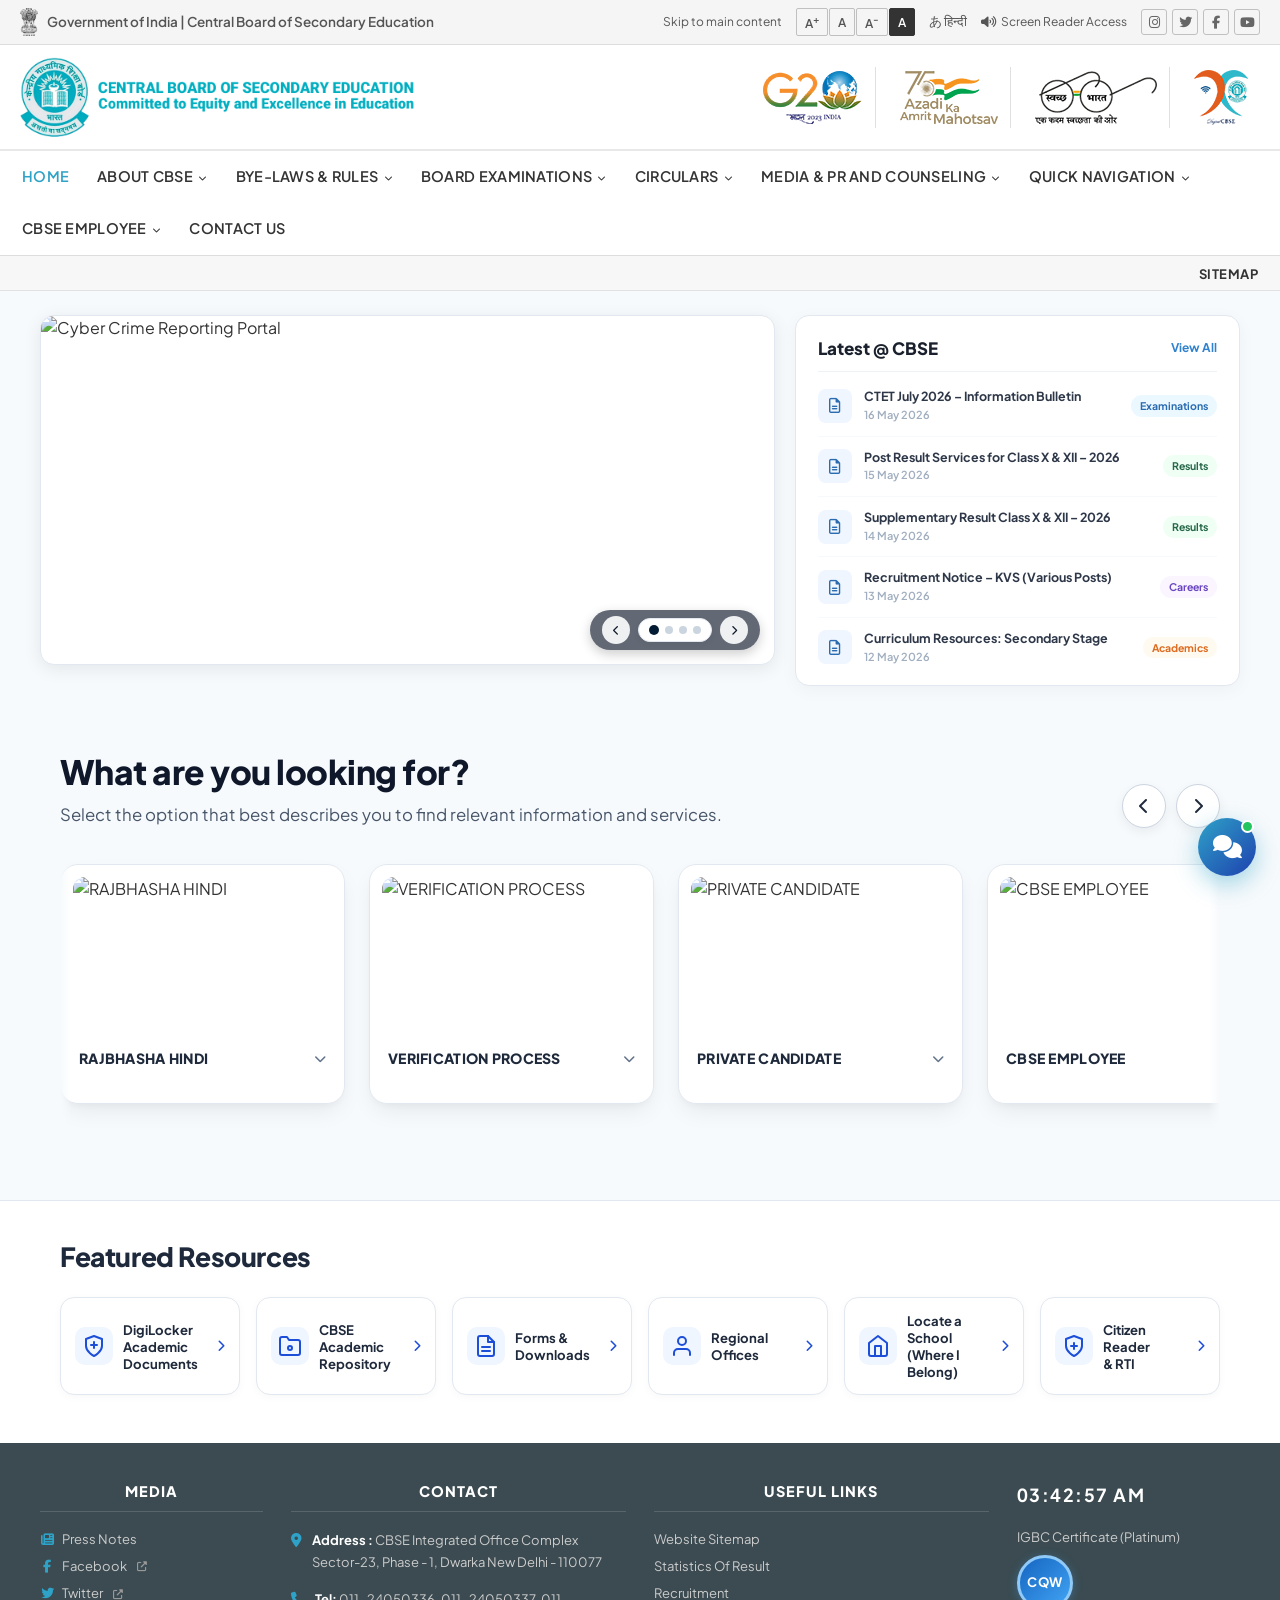
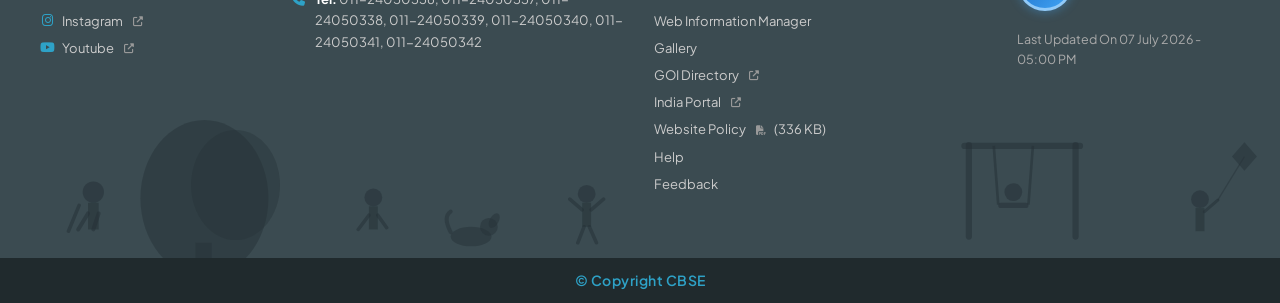
==== commit 021b4456: "Featured Resources" ====
--- a/index.html
+++ b/index.html
@@ -278,16 +278,38 @@
   <main class="hero-updates-section" id="main-content" role="main">
     <div class="hero-updates-container">
 
-      <!-- LEFT: Hero Banner Card with Carousel -->
-      <div class="hero-card">
-        <div class="hero-bg-overlay"></div>
-        <img src="images/cbse_building_hero.jpg" alt="CBSE Building" class="hero-bg-img" id="hero-bg-img">
-
-        <!-- Banner Text Content -->
-        <div class="hero-content">
-          <h2 class="hero-title" id="hero-title">Examinations<br>2026</h2>
-          <p class="hero-subtitle" id="hero-subtitle">Latest updates, notifications, date sheets, results and more.</p>
-          <a href="#" class="hero-btn" id="hero-btn">View All Updates</a>
+      <!-- LEFT: Hero Banner Card with Fluid Sliding Carousel -->
+      <div class="hero-card" id="heroCard">
+        <div class="hero-slider-track" id="heroSliderTrack">
+          <!-- Slide 0: Cyber Crime -->
+          <div class="hero-slide-item">
+            <a href="https://cybercrime.gov.in/" target="_blank" rel="noopener" class="hero-slide-link">
+              <img src="https://www.cbse.gov.in/cbsenew/images/Cyber_crime.JPG" alt="Cyber Crime Reporting Portal"
+                class="hero-slide-img">
+            </a>
+          </div>
+          <!-- Slide 1: NCW Women Helpline -->
+          <div class="hero-slide-item">
+            <a href="https://www.ncwwomenhelpline.in" target="_blank" rel="noopener" class="hero-slide-link">
+              <img src="https://www.cbse.gov.in/cbsenew/images/ncw_banner.jpg" alt="NCW Women Helpline"
+                class="hero-slide-img">
+            </a>
+          </div>
+          <!-- Slide 2: SAFAL Banner -->
+          <div class="hero-slide-item">
+            <a href="https://www.cbse.gov.in/cbsenew/documents//safal_video.mp4" target="_blank" rel="noopener"
+              class="hero-slide-link">
+              <img src="https://www.cbse.gov.in/cbsenew/images/header/SAFAL%20Banner%20.jpg"
+                alt="SAFAL Assessment Framework" class="hero-slide-img">
+            </a>
+          </div>
+          <!-- Slide 3: Main Academic Banner -->
+          <div class="hero-slide-item">
+            <a href="#" class="hero-slide-link">
+              <img src="https://www.cbse.gov.in/cbsenew/images/banner_Main_08052025.jpg" alt="CBSE Academic Initiatives"
+                class="hero-slide-img">
+            </a>
+          </div>
         </div>
 
         <!-- Carousel Navigation Controls -->
@@ -299,6 +321,7 @@
             <span class="dot active" onclick="setSlide(0)"></span>
             <span class="dot" onclick="setSlide(1)"></span>
             <span class="dot" onclick="setSlide(2)"></span>
+            <span class="dot" onclick="setSlide(3)"></span>
           </div>
           <button class="carousel-arrow" id="carousel-next" onclick="nextSlide()" aria-label="Next slide">
             <i class="fas fa-chevron-right"></i>
@@ -964,6 +987,109 @@
         </div>
       </div>
   </section>
+
+  <!-- ================================================================
+       FEATURED RESOURCES SECTION
+       Placed right after the "What are you looking for?" section.
+  ================================================================ -->
+  <section class="featured-resources-section" id="featured-resources">
+    <div class="featured-resources-container">
+      <h2 class="featured-resources-title">Featured Resources</h2>
+
+      <div class="featured-resources-grid">
+
+        <!-- Card 1: DigiLocker Academic Documents -->
+        <a href="#" class="featured-resource-card">
+          <div class="resource-card-left">
+            <div class="resource-icon-wrap">
+              <svg width="24" height="24" viewBox="0 0 24 24" fill="none" stroke="#1d4ed8" stroke-width="2" stroke-linecap="round" stroke-linejoin="round">
+                <path d="M12 22s8-4 8-10V5l-8-3-8 3v7c0 6 8 10 8 10z"/>
+                <line x1="12" y1="8" x2="12" y2="14"/>
+                <line x1="9" y1="11" x2="15" y2="11"/>
+              </svg>
+            </div>
+            <span class="resource-card-text">DigiLocker<br>Academic Documents</span>
+          </div>
+          <i class="fas fa-chevron-right resource-arrow"></i>
+        </a>
+
+        <!-- Card 2: CBSE Academic Repository -->
+        <a href="#" class="featured-resource-card">
+          <div class="resource-card-left">
+            <div class="resource-icon-wrap">
+              <svg width="24" height="24" viewBox="0 0 24 24" fill="none" stroke="#1d4ed8" stroke-width="2" stroke-linecap="round" stroke-linejoin="round">
+                <path d="M22 19a2 2 0 0 1-2 2H4a2 2 0 0 1-2-2V5a2 2 0 0 1 2-2h5l2 3h9a2 2 0 0 1 2 2z"/>
+                <circle cx="12" cy="14" r="2"/>
+              </svg>
+            </div>
+            <span class="resource-card-text">CBSE Academic<br>Repository</span>
+          </div>
+          <i class="fas fa-chevron-right resource-arrow"></i>
+        </a>
+
+        <!-- Card 3: Forms & Downloads -->
+        <a href="#" class="featured-resource-card">
+          <div class="resource-card-left">
+            <div class="resource-icon-wrap">
+              <svg width="24" height="24" viewBox="0 0 24 24" fill="none" stroke="#1d4ed8" stroke-width="2" stroke-linecap="round" stroke-linejoin="round">
+                <path d="M14 2H6a2 2 0 0 0-2 2v16a2 2 0 0 0 2 2h12a2 2 0 0 0 2-2V8z"/>
+                <polyline points="14 2 14 8 20 8"/>
+                <line x1="16" y1="13" x2="8" y2="13"/>
+                <line x1="16" y1="17" x2="8" y2="17"/>
+              </svg>
+            </div>
+            <span class="resource-card-text">Forms &amp;<br>Downloads</span>
+          </div>
+          <i class="fas fa-chevron-right resource-arrow"></i>
+        </a>
+
+        <!-- Card 4: Regional Offices -->
+        <a href="#" class="featured-resource-card">
+          <div class="resource-card-left">
+            <div class="resource-icon-wrap">
+              <svg width="24" height="24" viewBox="0 0 24 24" fill="none" stroke="#1d4ed8" stroke-width="2" stroke-linecap="round" stroke-linejoin="round">
+                <path d="M20 21v-2a4 4 0 0 0-4-4H8a4 4 0 0 0-4 4v2"/>
+                <circle cx="12" cy="7" r="4"/>
+              </svg>
+            </div>
+            <span class="resource-card-text">Regional<br>Offices</span>
+          </div>
+          <i class="fas fa-chevron-right resource-arrow"></i>
+        </a>
+
+        <!-- Card 5: Locate a School (Where I Belong) -->
+        <a href="#" class="featured-resource-card">
+          <div class="resource-card-left">
+            <div class="resource-icon-wrap">
+              <svg width="24" height="24" viewBox="0 0 24 24" fill="none" stroke="#1d4ed8" stroke-width="2" stroke-linecap="round" stroke-linejoin="round">
+                <path d="M3 9l9-7 9 7v11a2 2 0 0 1-2 2H5a2 2 0 0 1-2-2z"/>
+                <polyline points="9 22 9 12 15 12 15 22"/>
+              </svg>
+            </div>
+            <span class="resource-card-text">Locate a School<br>(Where I Belong)</span>
+          </div>
+          <i class="fas fa-chevron-right resource-arrow"></i>
+        </a>
+
+        <!-- Card 6: Citizen Reader & RTI -->
+        <a href="#" class="featured-resource-card">
+          <div class="resource-card-left">
+            <div class="resource-icon-wrap">
+              <svg width="24" height="24" viewBox="0 0 24 24" fill="none" stroke="#1d4ed8" stroke-width="2" stroke-linecap="round" stroke-linejoin="round">
+                <path d="M12 22s8-4 8-10V5l-8-3-8 3v7c0 6 8 10 8 10z"/>
+                <line x1="9" y1="12" x2="15" y2="12"/>
+                <line x1="12" y1="9" x2="12" y2="15"/>
+              </svg>
+            </div>
+            <span class="resource-card-text">Citizen Reader<br>&amp; RTI</span>
+          </div>
+          <i class="fas fa-chevron-right resource-arrow"></i>
+        </a>
+
+      </div>
+    </div>
+  </section>
+
   <footer class="main-footer" id="main-footer" role="contentinfo">
 
     <!--
--- a/styles.css
+++ b/styles.css
@@ -600,104 +600,79 @@
 /* ---- LEFT: HERO CARD (CAROUSEL) ---- */
 .hero-card {
   position: relative;
-  background-color: #e2e8f0;
+  background-color: #ffffff;
   border-radius: 14px;
   overflow: hidden;
-  min-height: 340px;
-  display: flex;
-  flex-direction: column;
-  justify-content: space-between;
-  padding: 36px 36px 28px;
-  box-shadow: 0 4px 18px rgba(0, 0, 0, 0.06);
-}
-
-/* Background image */
-.hero-bg-img {
-  position: absolute;
-  top: 0;
-  left: 0;
+  min-height: 350px;
+  height: 350px;
+  box-shadow: 0 4px 18px rgba(0, 0, 0, 0.08);
+  border: 1px solid #e2e8f0;
+}
+
+/* Horizontal Track Container for Fluid Sliding */
+.hero-slider-track {
+  display: flex;
+  width: 400%;
+  height: 100%;
+  transition: transform 0.6s ease-in-out;
+  will-change: transform;
+}
+
+.hero-slide-item {
+  width: 25%;
+  height: 100%;
+  flex-shrink: 0;
+  position: relative;
+}
+
+.hero-slide-link {
+  display: block;
   width: 100%;
   height: 100%;
-  object-fit: cover;
-  z-index: 0;
-  transition: opacity 0.5s ease;
-}
-
-/* Overlay gradient (fade left to right so text is readable) */
-.hero-bg-overlay {
-  position: absolute;
-  top: 0;
-  left: 0;
+}
+
+.hero-slide-img {
   width: 100%;
   height: 100%;
-  background: linear-gradient(to right, rgba(240, 246, 255, 0.95) 0%, rgba(240, 246, 255, 0.82) 42%, rgba(240, 246, 255, 0.15) 80%, rgba(240, 246, 255, 0) 100%);
-  z-index: 1;
-}
-
-/* Text content inside hero banner */
-.hero-content {
-  position: relative;
-  z-index: 2;
-  max-width: 320px;
-}
-
-.hero-title {
-  font-size: 34px;
-  font-weight: 800;
-  color: #0b1f3a;
-  line-height: 1.15;
-  letter-spacing: -0.5px;
-}
-
-.hero-subtitle {
-  font-size: 14px;
-  color: #4a5568;
-  font-weight: 500;
-  margin-top: 14px;
-  line-height: 1.5;
-}
-
-.hero-btn {
-  display: inline-block;
-  margin-top: 24px;
-  background-color: #031b33;
-  color: #ffffff;
-  padding: 11px 22px;
-  border-radius: 8px;
-  font-size: 13.5px;
-  font-weight: 700;
-  transition: background-color 0.2s, transform 0.15s;
-  box-shadow: 0 2px 8px rgba(3, 27, 51, 0.25);
-}
-.hero-btn:hover {
-  background-color: #0a2f57;
-  color: white;
-  transform: translateY(-1px);
-}
-
-/* Carousel Controls (bottom left) */
+  object-fit: fill;
+  display: block;
+}
+
+/* Carousel Controls (floating at bottom right) */
 .hero-carousel-controls {
-  position: relative;
-  z-index: 2;
-  display: flex;
-  align-items: center;
-  gap: 10px;
-  margin-top: 24px;
+  position: absolute;
+  bottom: 14px;
+  right: 14px;
+  z-index: 5;
+  display: flex;
+  align-items: center;
+  gap: 8px;
+  background: rgba(15, 23, 42, 0.65);
+  padding: 6px 12px;
+  border-radius: 20px;
+  backdrop-filter: blur(6px);
+  box-shadow: 0 4px 12px rgba(0, 0, 0, 0.2);
 }
 
 .carousel-arrow {
-  width: 32px;
-  height: 32px;
+  width: 28px;
+  height: 28px;
   border-radius: 50%;
-  background: white;
-  border: 1px solid #e2e8f0;
-  color: #2d3748;
+  background: rgba(255, 255, 255, 0.9);
+  border: none;
+  color: #0f172a;
   display: flex;
   align-items: center;
   justify-content: center;
   cursor: pointer;
-  font-size: 11px;
-  box-shadow: 0 2px 6px rgba(0, 0, 0, 0.08);
+  font-size: 10px;
+  transition: background 0.2s, transform 0.15s;
+}
+
+.carousel-arrow:hover {
+  background: #ffffff;
+  transform: scale(1.1);
+}
   transition: background-color 0.2s, color 0.2s;
 }
 .carousel-arrow:hover {
@@ -1995,4 +1970,116 @@
 }
 
 
-
+/* ================================================================
+   15. FEATURED RESOURCES SECTION
+   ================================================================ */
+.featured-resources-section {
+  width: 100%;
+  padding: 36px 0 48px;
+  background-color: #ffffff;
+  border-top: 1px solid #e2e8f0;
+}
+
+.featured-resources-container {
+  max-width: 1200px;
+  margin: 0 auto;
+  padding: 0 20px;
+}
+
+.featured-resources-title {
+  font-family: var(--font-main);
+  font-size: 1.65rem;
+  font-weight: 800;
+  color: #1e293b;
+  margin-bottom: 20px;
+  letter-spacing: -0.015em;
+}
+
+.featured-resources-grid {
+  display: grid;
+  grid-template-columns: repeat(6, 1fr);
+  gap: 16px;
+}
+
+.featured-resource-card {
+  background: #ffffff;
+  border: 1px solid #e2e8f0;
+  border-radius: 14px;
+  padding: 14px 14px;
+  text-decoration: none;
+  display: flex;
+  align-items: center;
+  justify-content: space-between;
+  gap: 10px;
+  box-shadow: 0 2px 8px rgba(0, 0, 0, 0.03);
+  transition: transform 0.25s ease, box-shadow 0.25s ease, border-color 0.25s ease;
+}
+
+.featured-resource-card:hover {
+  transform: translateY(-4px);
+  border-color: #2ea2c7;
+  box-shadow: 0 10px 24px rgba(46, 162, 199, 0.15);
+}
+
+.resource-card-left {
+  display: flex;
+  align-items: center;
+  gap: 10px;
+}
+
+.resource-icon-wrap {
+  width: 38px;
+  height: 38px;
+  border-radius: 10px;
+  background: #eff6ff;
+  display: flex;
+  align-items: center;
+  justify-content: center;
+  flex-shrink: 0;
+  transition: background-color 0.2s ease;
+}
+
+.featured-resource-card:hover .resource-icon-wrap {
+  background: #e0f2fe;
+}
+
+.resource-card-text {
+  font-family: var(--font-main);
+  font-size: 0.82rem;
+  font-weight: 700;
+  color: #1e293b;
+  line-height: 1.3;
+}
+
+.resource-arrow {
+  font-size: 0.75rem;
+  color: #1d4ed8;
+  transition: transform 0.2s ease, color 0.2s ease;
+  flex-shrink: 0;
+}
+
+.featured-resource-card:hover .resource-arrow {
+  transform: translateX(3px);
+  color: #2ea2c7;
+}
+
+@media (max-width: 1100px) {
+  .featured-resources-grid {
+    grid-template-columns: repeat(3, 1fr);
+  }
+}
+
+@media (max-width: 640px) {
+  .featured-resources-grid {
+    grid-template-columns: repeat(2, 1fr);
+  }
+}
+
+@media (max-width: 420px) {
+  .featured-resources-grid {
+    grid-template-columns: 1fr;
+  }
+}
+
+
+
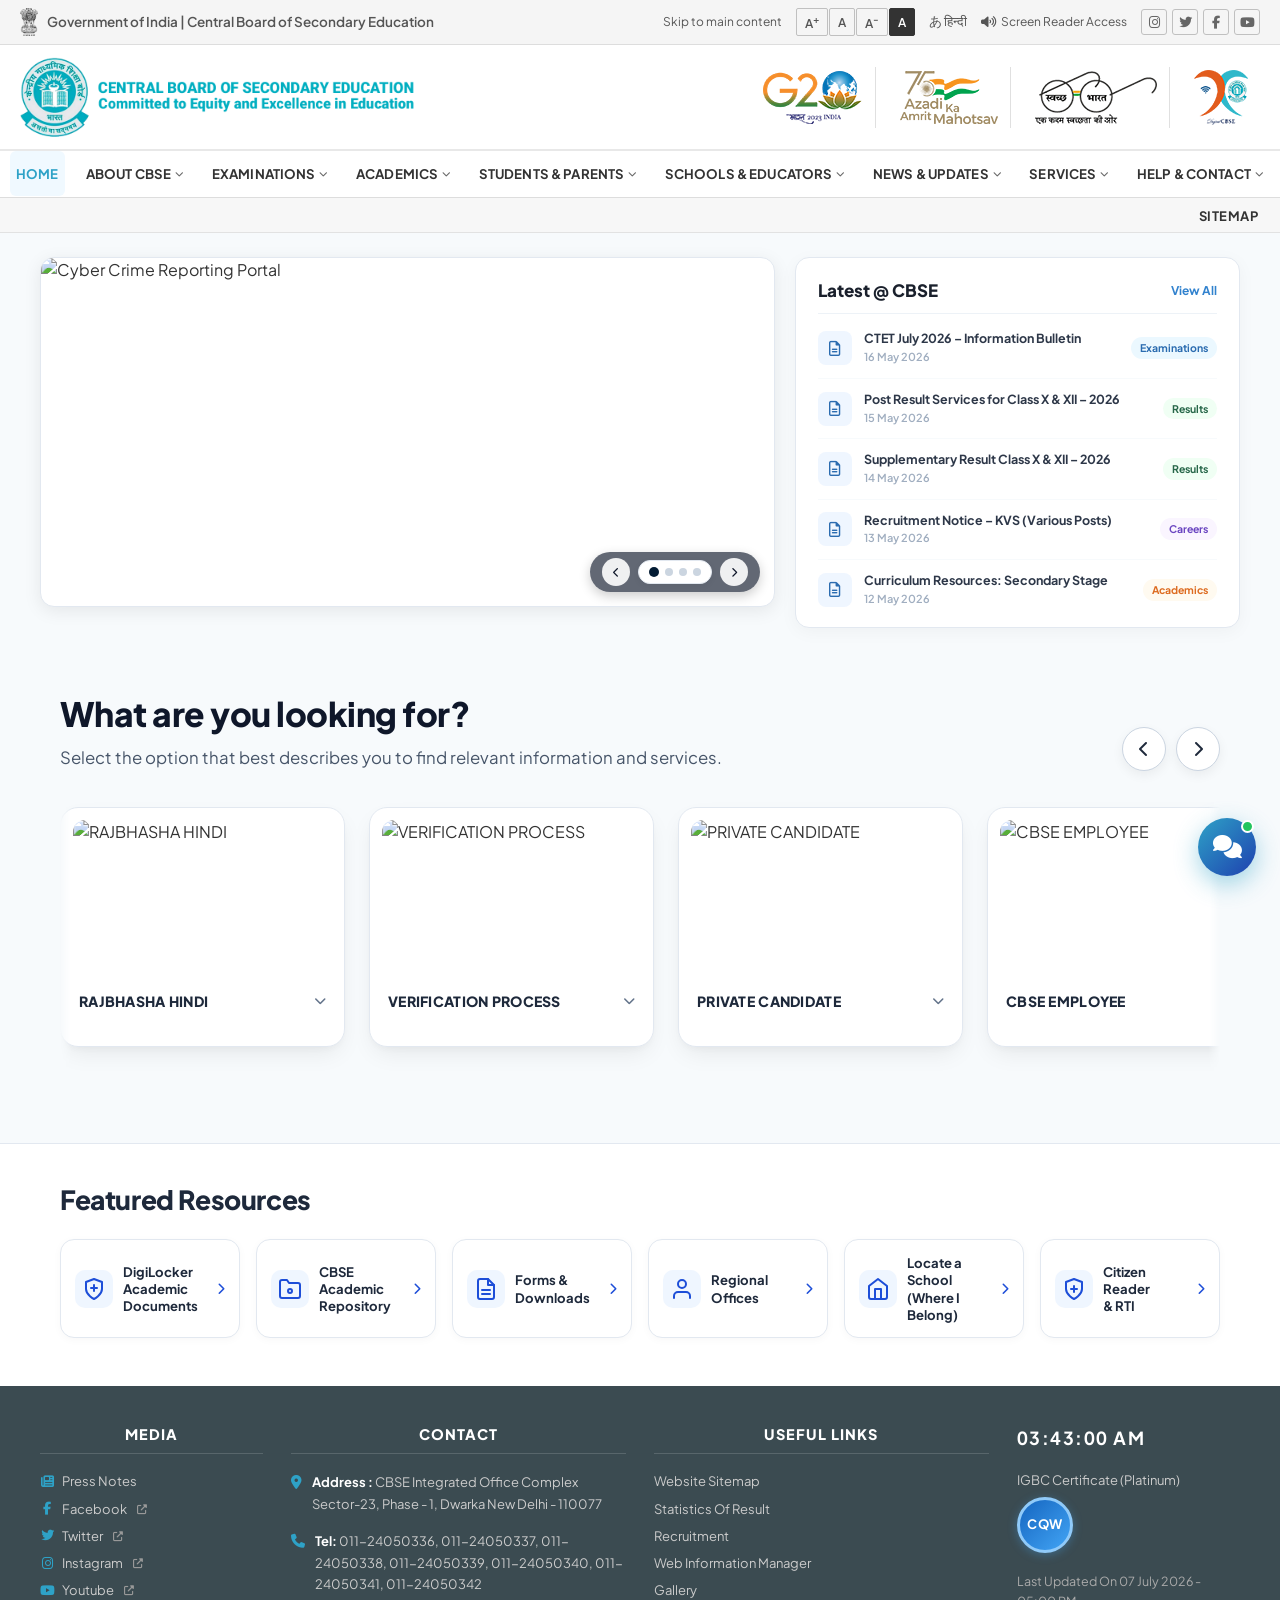
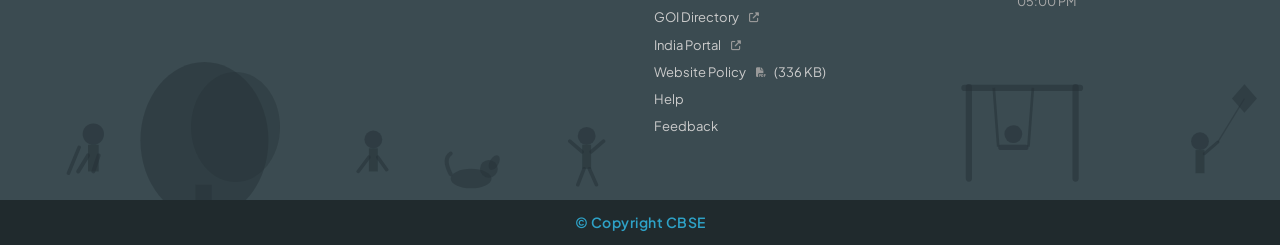
==== commit d5953755: "Navbar changes" ====
--- a/index.html
+++ b/index.html
@@ -156,108 +156,287 @@
        MAIN NAVIGATION BAR
        A horizontal menu. Each item can have a dropdown submenu.
   ================================================================ -->
+  <!-- ================================================================
+       MAIN NAVIGATION BAR
+       Redesigned Streamlined 8-Item Information Architecture
+  ================================================================ -->
   <nav class="main-nav" id="main-nav" role="navigation" aria-label="Main navigation">
     <ul class="nav-list" id="nav-list">
+      
+      <!-- 1. HOME -->
       <li class="nav-item">
-        <a href="#" class="nav-link active" id="nav-home">HOME</a>
+        <a href="index.html" class="nav-link active" id="nav-home">HOME</a>
       </li>
 
+      <!-- 2. ABOUT CBSE -->
       <li class="nav-item has-dropdown">
         <a href="#" class="nav-link" aria-haspopup="true">
           ABOUT CBSE <i class="fas fa-chevron-down nav-chevron" aria-hidden="true"></i>
         </a>
         <ul class="dropdown-menu">
-          <li><a href="#">Overview</a></li>
-          <li><a href="#">Vision &amp; Mission</a></li>
-          <li><a href="#">Organizational Structure</a></li>
+          <li><a href="#">About CBSE</a></li>
+          <li><a href="#">About the Board</a></li>
+          <li><a href="#">History &amp; CBSE@90</a></li>
+          <li><a href="#">Organogram</a></li>
+          <li><a href="#">Departments &amp; Heads</a></li>
           <li><a href="#">Regional Offices</a></li>
-          <li><a href="#">Affiliated Schools</a></li>
-          <li><a href="#">Right to Information</a></li>
+          <li><a href="#">COEs &amp; Heads</a></li>
+          <li><a href="#">Standards Followed</a></li>
+          <li><a href="#">Right to Information (RTI)</a></li>
+          <li><a href="#">Contact Information</a></li>
         </ul>
       </li>
 
+      <!-- 3. EXAMINATIONS -->
       <li class="nav-item has-dropdown">
         <a href="#" class="nav-link" aria-haspopup="true">
-          BYE-LAWS &amp; RULES <i class="fas fa-chevron-down nav-chevron" aria-hidden="true"></i>
+          EXAMINATIONS <i class="fas fa-chevron-down nav-chevron" aria-hidden="true"></i>
+        </a>
+        <div class="dropdown-menu mega-dropdown">
+          <div class="mega-column">
+            <h4 class="mega-heading">Board Examinations</h4>
+            <ul>
+              <li><a href="#">Class X</a></li>
+              <li><a href="#">Class XII</a></li>
+              <li><a href="#">Examination Calendar</a></li>
+              <li><a href="#">Date Sheets</a></li>
+              <li><a href="#">Admit Cards</a></li>
+              <li><a href="#">Previous Year Papers</a></li>
+              <li><a href="#">Sample Question Papers</a></li>
+              <li><a href="#">Question Bank</a></li>
+              <li><a href="#">Marking Scheme</a></li>
+              <li><a href="#">Model Answers</a></li>
+            </ul>
+          </div>
+          <div class="mega-column">
+            <h4 class="mega-heading">Examination Information</h4>
+            <ul>
+              <li><a href="#">Examination Bye-Laws</a></li>
+              <li><a href="#">Examination Policies</a></li>
+              <li><a href="#">Grading System</a></li>
+              <li><a href="#">Subjects Offered</a></li>
+              <li><a href="#">Registration / LOC</a></li>
+              <li><a href="#">PWD Candidates</a></li>
+              <li><a href="#">Shortage of Attendance</a></li>
+              <li><a href="#">Change of Subjects</a></li>
+              <li><a href="#">Direct Admission</a></li>
+            </ul>
+          </div>
+          <div class="mega-column">
+            <h4 class="mega-heading">After Examination</h4>
+            <ul>
+              <li><a href="#">Results</a></li>
+              <li><a href="#">Verification of Marks</a></li>
+              <li><a href="#">Photocopy of Answer Book</a></li>
+              <li><a href="#">Re-evaluation</a></li>
+              <li><a href="#">Improvement / Compartment</a></li>
+            </ul>
+          </div>
+        </div>
+      </li>
+
+      <!-- 4. ACADEMICS -->
+      <li class="nav-item has-dropdown">
+        <a href="#" class="nav-link" aria-haspopup="true">
+          ACADEMICS <i class="fas fa-chevron-down nav-chevron" aria-hidden="true"></i>
+        </a>
+        <div class="dropdown-menu mega-dropdown">
+          <div class="mega-column">
+            <h4 class="mega-heading">Curriculum</h4>
+            <ul>
+              <li><a href="#">Curriculum Framework</a></li>
+              <li><a href="#">Syllabus</a></li>
+              <li><a href="#">Subjects Offered</a></li>
+              <li><a href="#">NCERT E-books</a></li>
+              <li><a href="#">Academic Publications</a></li>
+            </ul>
+          </div>
+          <div class="mega-column">
+            <h4 class="mega-heading">Academic Resources</h4>
+            <ul>
+              <li><a href="#">Sample Question Papers (SQPs)</a></li>
+              <li><a href="#">Question Bank</a></li>
+              <li><a href="#">Marking Schemes</a></li>
+              <li><a href="#">Model Answers</a></li>
+              <li><a href="#">E-Resources Portal</a></li>
+            </ul>
+          </div>
+          <div class="mega-column">
+            <h4 class="mega-heading">Skill &amp; Initiatives</h4>
+            <ul>
+              <li><a href="#">Skill Courses &amp; Subjects</a></li>
+              <li><a href="#">Skill Education Resources</a></li>
+              <li><a href="#">Academic Horizon Portal</a></li>
+              <li><a href="#">SAKSH Hub</a></li>
+              <li><a href="#">Other Academic Initiatives</a></li>
+            </ul>
+          </div>
+        </div>
+      </li>
+
+      <!-- 5. STUDENTS & PARENTS -->
+      <li class="nav-item has-dropdown">
+        <a href="#" class="nav-link" aria-haspopup="true">
+          STUDENTS &amp; PARENTS <i class="fas fa-chevron-down nav-chevron" aria-hidden="true"></i>
+        </a>
+        <div class="dropdown-menu mega-dropdown">
+          <div class="mega-column">
+            <h4 class="mega-heading">Examinations</h4>
+            <ul>
+              <li><a href="#">Date Sheet</a></li>
+              <li><a href="#">Admit Card Download</a></li>
+              <li><a href="#">Exam Information</a></li>
+              <li><a href="#">Board Exam Results</a></li>
+            </ul>
+          </div>
+          <div class="mega-column">
+            <h4 class="mega-heading">Study &amp; Support</h4>
+            <ul>
+              <li><a href="#">Sample Papers &amp; E-books</a></li>
+              <li><a href="#">Student Manuals</a></li>
+              <li><a href="#">Tele-Counseling &amp; Wellness</a></li>
+              <li><a href="#">Cyber Safety Resources</a></li>
+            </ul>
+          </div>
+          <div class="mega-column">
+            <h4 class="mega-heading">Services &amp; Search</h4>
+            <ul>
+              <li><a href="#">Marksheet &amp; Verification</a></li>
+              <li><a href="#">Re-evaluation Portal</a></li>
+              <li><a href="#">Duplicate Documents (DADS)</a></li>
+              <li><a href="#">Search a CBSE School</a></li>
+              <li><a href="#">TAMANNA &amp; Fee Refund</a></li>
+            </ul>
+          </div>
+        </div>
+      </li>
+
+      <!-- 6. SCHOOLS & EDUCATORS -->
+      <li class="nav-item has-dropdown">
+        <a href="#" class="nav-link" aria-haspopup="true">
+          SCHOOLS &amp; EDUCATORS <i class="fas fa-chevron-down nav-chevron" aria-hidden="true"></i>
+        </a>
+        <div class="dropdown-menu mega-dropdown">
+          <div class="mega-column">
+            <h4 class="mega-heading">Schools &amp; Affiliation</h4>
+            <ul>
+              <li><a href="#">School Management</a></li>
+              <li><a href="#">SARAS Affiliation Portal</a></li>
+              <li><a href="#">OASIS 5.0 System</a></li>
+              <li><a href="#">SQAA Quality Self Assessment</a></li>
+              <li><a href="#">International Schools</a></li>
+            </ul>
+          </div>
+          <div class="mega-column">
+            <h4 class="mega-heading">Principals &amp; Teachers</h4>
+            <ul>
+              <li><a href="#">Principal Resources &amp; Annual Plan</a></li>
+              <li><a href="#">Expectations &amp; Framework</a></li>
+              <li><a href="#">Teacher Resources &amp; Manuals</a></li>
+              <li><a href="#">Teacher Qualification Rules</a></li>
+              <li><a href="#">National Teachers Awards</a></li>
+            </ul>
+          </div>
+          <div class="mega-column">
+            <h4 class="mega-heading">Training &amp; Development</h4>
+            <ul>
+              <li><a href="#">Training &amp; Capacity Building</a></li>
+              <li><a href="#">Skill Education Training</a></li>
+              <li><a href="#">Continuous Professional Dev</a></li>
+            </ul>
+          </div>
+        </div>
+      </li>
+
+      <!-- 7. NEWS & UPDATES -->
+      <li class="nav-item has-dropdown">
+        <a href="#" class="nav-link" aria-haspopup="true">
+          NEWS &amp; UPDATES <i class="fas fa-chevron-down nav-chevron" aria-hidden="true"></i>
+        </a>
+        <div class="dropdown-menu mega-dropdown">
+          <div class="mega-column">
+            <h4 class="mega-heading">Latest</h4>
+            <ul>
+              <li><a href="#">Latest @ CBSE</a></li>
+              <li><a href="#">Announcements</a></li>
+              <li><a href="#">Official Notifications</a></li>
+            </ul>
+          </div>
+          <div class="mega-column">
+            <h4 class="mega-heading">Circulars</h4>
+            <ul>
+              <li><a href="#">Academic Circulars</a></li>
+              <li><a href="#">Affiliation Circulars</a></li>
+              <li><a href="#">Examination Circulars</a></li>
+              <li><a href="#">Finance Circulars</a></li>
+              <li><a href="#">Skill &amp; Training Circulars</a></li>
+              <li><a href="#">Miscellaneous Circulars</a></li>
+            </ul>
+          </div>
+          <div class="mega-column">
+            <h4 class="mega-heading">Media &amp; PR</h4>
+            <ul>
+              <li><a href="#">Press Releases &amp; Notes</a></li>
+              <li><a href="#">Media &amp; PR Wing</a></li>
+              <li><a href="#">Photo &amp; Video Gallery</a></li>
+              <li><a href="#">Social Media Channels</a></li>
+            </ul>
+          </div>
+        </div>
+      </li>
+
+      <!-- 8. SERVICES -->
+      <li class="nav-item has-dropdown">
+        <a href="#" class="nav-link" aria-haspopup="true">
+          SERVICES <i class="fas fa-chevron-down nav-chevron" aria-hidden="true"></i>
+        </a>
+        <div class="dropdown-menu mega-dropdown">
+          <div class="mega-column">
+            <h4 class="mega-heading">Documents</h4>
+            <ul>
+              <li><a href="#">Duplicate Academic Documents (DADS)</a></li>
+              <li><a href="#">DigiLocker Digital Certificates</a></li>
+              <li><a href="#">Correction in Particulars</a></li>
+            </ul>
+          </div>
+          <div class="mega-column">
+            <h4 class="mega-heading">Post-Result Services</h4>
+            <ul>
+              <li><a href="#">Verification of Marks</a></li>
+              <li><a href="#">Photocopy of Answer Book</a></li>
+              <li><a href="#">Re-evaluation Portal</a></li>
+            </ul>
+          </div>
+          <div class="mega-column">
+            <h4 class="mega-heading">Online Portals</h4>
+            <ul>
+              <li><a href="#">Parinam Manjusha</a></li>
+              <li><a href="#">OECMS Operational Portal</a></li>
+              <li><a href="#">Search a CBSE School</a></li>
+              <li><a href="#">Affiliation Services</a></li>
+            </ul>
+          </div>
+        </div>
+      </li>
+
+      <!-- 9. HELP & CONTACT -->
+      <li class="nav-item has-dropdown">
+        <a href="#" class="nav-link" aria-haspopup="true">
+          HELP &amp; CONTACT <i class="fas fa-chevron-down nav-chevron" aria-hidden="true"></i>
         </a>
         <ul class="dropdown-menu">
-          <li><a href="#">Affiliation Bye-Laws</a></li>
-          <li><a href="#">Examination Bye-Laws</a></li>
-          <li><a href="#">Senior School Curriculum</a></li>
-          <li><a href="#">Secondary School Curriculum</a></li>
-          <li><a href="#">Important Instructions</a></li>
+          <li><a href="#">FAQs</a></li>
+          <li><a href="#">Help Manual</a></li>
+          <li><a href="#">Find the Right Service</a></li>
+          <li><a href="#">Accessibility &amp; Listen</a></li>
+          <li><a href="#">Screen Reader Access</a></li>
+          <li><a href="#">Regional Offices Directory</a></li>
+          <li><a href="#">Contact CBSE</a></li>
+          <li><a href="#">Grievance Redressal / Support</a></li>
+          <li><a href="#">Right to Information (RTI)</a></li>
         </ul>
       </li>
 
-      <li class="nav-item has-dropdown">
-        <a href="#" class="nav-link" aria-haspopup="true">
-          BOARD EXAMINATIONS <i class="fas fa-chevron-down nav-chevron" aria-hidden="true"></i>
-        </a>
-        <ul class="dropdown-menu">
-          <li><a href="#">Class X</a></li>
-          <li><a href="#">Class XII</a></li>
-          <li><a href="#">Date Sheet</a></li>
-          <li><a href="#">Admit Cards</a></li>
-          <li><a href="#">Results</a></li>
-          <li><a href="#">Mark Verification / Re-evaluation</a></li>
-          <li><a href="#">Compartment Exams</a></li>
-        </ul>
-      </li>
-
-      <li class="nav-item has-dropdown">
-        <a href="#" class="nav-link" aria-haspopup="true">
-          CIRCULARS <i class="fas fa-chevron-down nav-chevron" aria-hidden="true"></i>
-        </a>
-        <ul class="dropdown-menu">
-          <li><a href="#">Academic Circulars</a></li>
-          <li><a href="#">Examination Circulars</a></li>
-          <li><a href="#">Affiliation Circulars</a></li>
-          <li><a href="#">Training &amp; Capacity Building</a></li>
-          <li><a href="#">All Circulars</a></li>
-        </ul>
-      </li>
-
-      <li class="nav-item has-dropdown">
-        <a href="#" class="nav-link" aria-haspopup="true">
-          MEDIA &amp; PR AND COUNSELING <i class="fas fa-chevron-down nav-chevron" aria-hidden="true"></i>
-        </a>
-        <ul class="dropdown-menu">
-          <li><a href="#">Press Notes</a></li>
-          <li><a href="#">Tele-Counseling</a></li>
-          <li><a href="#">Photo Gallery</a></li>
-          <li><a href="#">Videos</a></li>
-          <li><a href="#">Events</a></li>
-        </ul>
-      </li>
-
-      <li class="nav-item has-dropdown">
-        <a href="#" class="nav-link" aria-haspopup="true">
-          QUICK NAVIGATION <i class="fas fa-chevron-down nav-chevron" aria-hidden="true"></i>
-        </a>
-        <ul class="dropdown-menu">
-          <li><a href="#">For Schools</a></li>
-          <li><a href="#">For Students</a></li>
-          <li><a href="#">For Teachers</a></li>
-          <li><a href="#">For Parents</a></li>
-          <li><a href="#">DigiLocker</a></li>
-        </ul>
-      </li>
-
-      <li class="nav-item has-dropdown">
-        <a href="#" class="nav-link" aria-haspopup="true">
-          CBSE EMPLOYEE <i class="fas fa-chevron-down nav-chevron" aria-hidden="true"></i>
-        </a>
-        <ul class="dropdown-menu">
-          <li><a href="#">Employee Login</a></li>
-          <li><a href="#">HR Policies</a></li>
-          <li><a href="#">Transfers &amp; Postings</a></li>
-          <li><a href="#">Pension &amp; Benefits</a></li>
-        </ul>
-      </li>
-
-      <li class="nav-item">
-        <a href="#" class="nav-link">CONTACT US</a>
-      </li>
     </ul>
   </nav><!-- END: main-nav -->
 
--- a/styles.css
+++ b/styles.css
@@ -441,88 +441,77 @@
   -webkit-backdrop-filter: blur(8px);
 }
 
-/* The <ul> container for all nav items */
+/* The <ul> container for all nav items - Strictly Single Row */
 .nav-list {
   display: flex;
-  /*
-    flex-wrap: wrap means if items don't fit in one row,
-    they move down to the next row automatically.
-  */
-  flex-wrap: wrap;
-  padding: 0 8px;
-  margin: 0;
+  flex-wrap: nowrap;
+  align-items: center;
+  justify-content: space-between;
+  max-width: 1380px;
+  margin: 0 auto;
+  padding: 0 10px;
 }
 
 /* Each <li> nav item */
 .nav-item {
-  /*
-    position: relative is CRUCIAL for dropdowns!
-    It makes the dropdown position itself relative to this item,
-    not relative to the page.
-  */
   position: relative;
+  flex-shrink: 0;
 }
 
 /* Each navigation link (the clickable text) */
 .nav-link {
-  display: block;          /* Takes full height of nav bar */
-  padding: 15px 14px;
-  font-size: 14.5px;
-  font-weight: 600;
+  display: flex;
+  align-items: center;
+  gap: 3px;
+  padding: 13px 6px;
+  font-size: 13.2px;
+  font-weight: 700;
   color: var(--text-dark);
   text-transform: uppercase;
-  letter-spacing: 0.02em;
+  letter-spacing: 0.01em;
   white-space: nowrap;     /* Prevent text from wrapping to 2 lines */
-  transition: color 0.2s;
+  border-radius: 6px;
+  transition: color 0.2s, background-color 0.2s;
 }
 .nav-link:hover,
 .nav-link.active {
   color: var(--teal-primary);
+  background-color: #f0f9ff;
   text-decoration: none;
 }
 
 /* Small down-arrow chevron icon beside nav items with dropdowns */
 .nav-chevron {
-  font-size: 8px;
-  margin-left: 3px;
-  vertical-align: middle;
+  font-size: 8.5px;
+  margin-left: 1px;
+  opacity: 0.75;
+  transition: transform 0.2s ease, opacity 0.2s ease;
 }
 
 
 /* ================================================================
    6. DROPDOWN MENUS
    Submenus that appear when hovering over a nav item.
-
-   THE TRICK:
-     - By default: .dropdown-menu has display:none (invisible).
-     - On hover:   .has-dropdown:hover .dropdown-menu gets display:block.
-     - The :hover pseudo-class is what "watches" for mouse hover.
 ================================================================ */
 
 /* Hidden by default */
 .dropdown-menu {
   display: none;
-
-  /*
-    position: absolute removes the dropdown from normal page flow.
-    It positions itself relative to the nearest 'position:relative' parent,
-    which is .nav-item (we set that above).
-  */
   position: absolute;
-  top: 100%;     /* Appear just below the nav item (100% = full height of parent) */
+  top: 100%;
   left: 0;
-
   background: white;
   border: 1px solid var(--border-light);
   border-top: 2px solid var(--teal-primary); /* Teal top accent line */
   min-width: 210px;
   box-shadow: var(--shadow-md);
-
-  /*
-    z-index controls layering — higher numbers appear ON TOP of lower numbers.
-    We set 1000 so the dropdown appears above the search section below.
-  */
   z-index: 1000;
+}
+
+/* Align rightmost dropdowns to the right edge so they stay inside the screen */
+.nav-list > .nav-item:nth-last-child(-n+4) .dropdown-menu {
+  left: auto;
+  right: 0;
 }
 
 /* Show the dropdown when hovering over the parent nav item */
@@ -547,13 +536,75 @@
   background-color: var(--teal-primary);
   color: white;
   text-decoration: none;
-  padding-left: 20px;  /* Slight indent on hover (subtle animation) */
+  padding-left: 20px;  /* Slight indent on hover */
 }
 
 /* Rotate the chevron arrow when hovering over nav item with dropdown */
 .nav-item.has-dropdown:hover .nav-chevron {
-  transform: rotate(180deg); /* Flip arrow to point upward */
+  transform: rotate(180deg);
   transition: transform 0.2s;
+}
+
+/* Mega Dropdown Multi-Column System */
+.dropdown-menu.mega-dropdown {
+  min-width: 580px;
+  max-width: 720px;
+  display: none;
+  grid-template-columns: repeat(3, 1fr);
+  gap: 14px;
+  padding: 16px 18px;
+  border-radius: 0 0 12px 12px;
+  box-shadow: 0 12px 32px rgba(15, 23, 42, 0.16);
+  border-top: 3px solid var(--teal-primary);
+}
+
+.nav-item.has-dropdown:hover > .dropdown-menu.mega-dropdown {
+  display: grid;
+}
+
+.mega-column {
+  display: flex;
+  flex-direction: column;
+}
+
+.mega-heading {
+  font-family: var(--font-main);
+  font-size: 0.78rem;
+  font-weight: 800;
+  color: #1d4ed8;
+  text-transform: uppercase;
+  letter-spacing: 0.05em;
+  margin-bottom: 8px;
+  padding-bottom: 5px;
+  border-bottom: 2px solid #e0f2fe;
+}
+
+.mega-column ul {
+  list-style: none;
+  padding: 0;
+  margin: 0;
+  display: flex;
+  flex-direction: column;
+  gap: 2px;
+}
+
+.mega-column ul li a {
+  display: block;
+  padding: 5px 8px;
+  font-size: 0.82rem;
+  font-weight: 600;
+  color: #334155;
+  border-radius: 6px;
+  border-bottom: none !important;
+  white-space: normal;
+  line-height: 1.35;
+  transition: all 0.15s ease;
+}
+
+.mega-column ul li a:hover {
+  background: #f0f9ff;
+  color: #2ea2c7;
+  padding-left: 12px;
 }
 
 
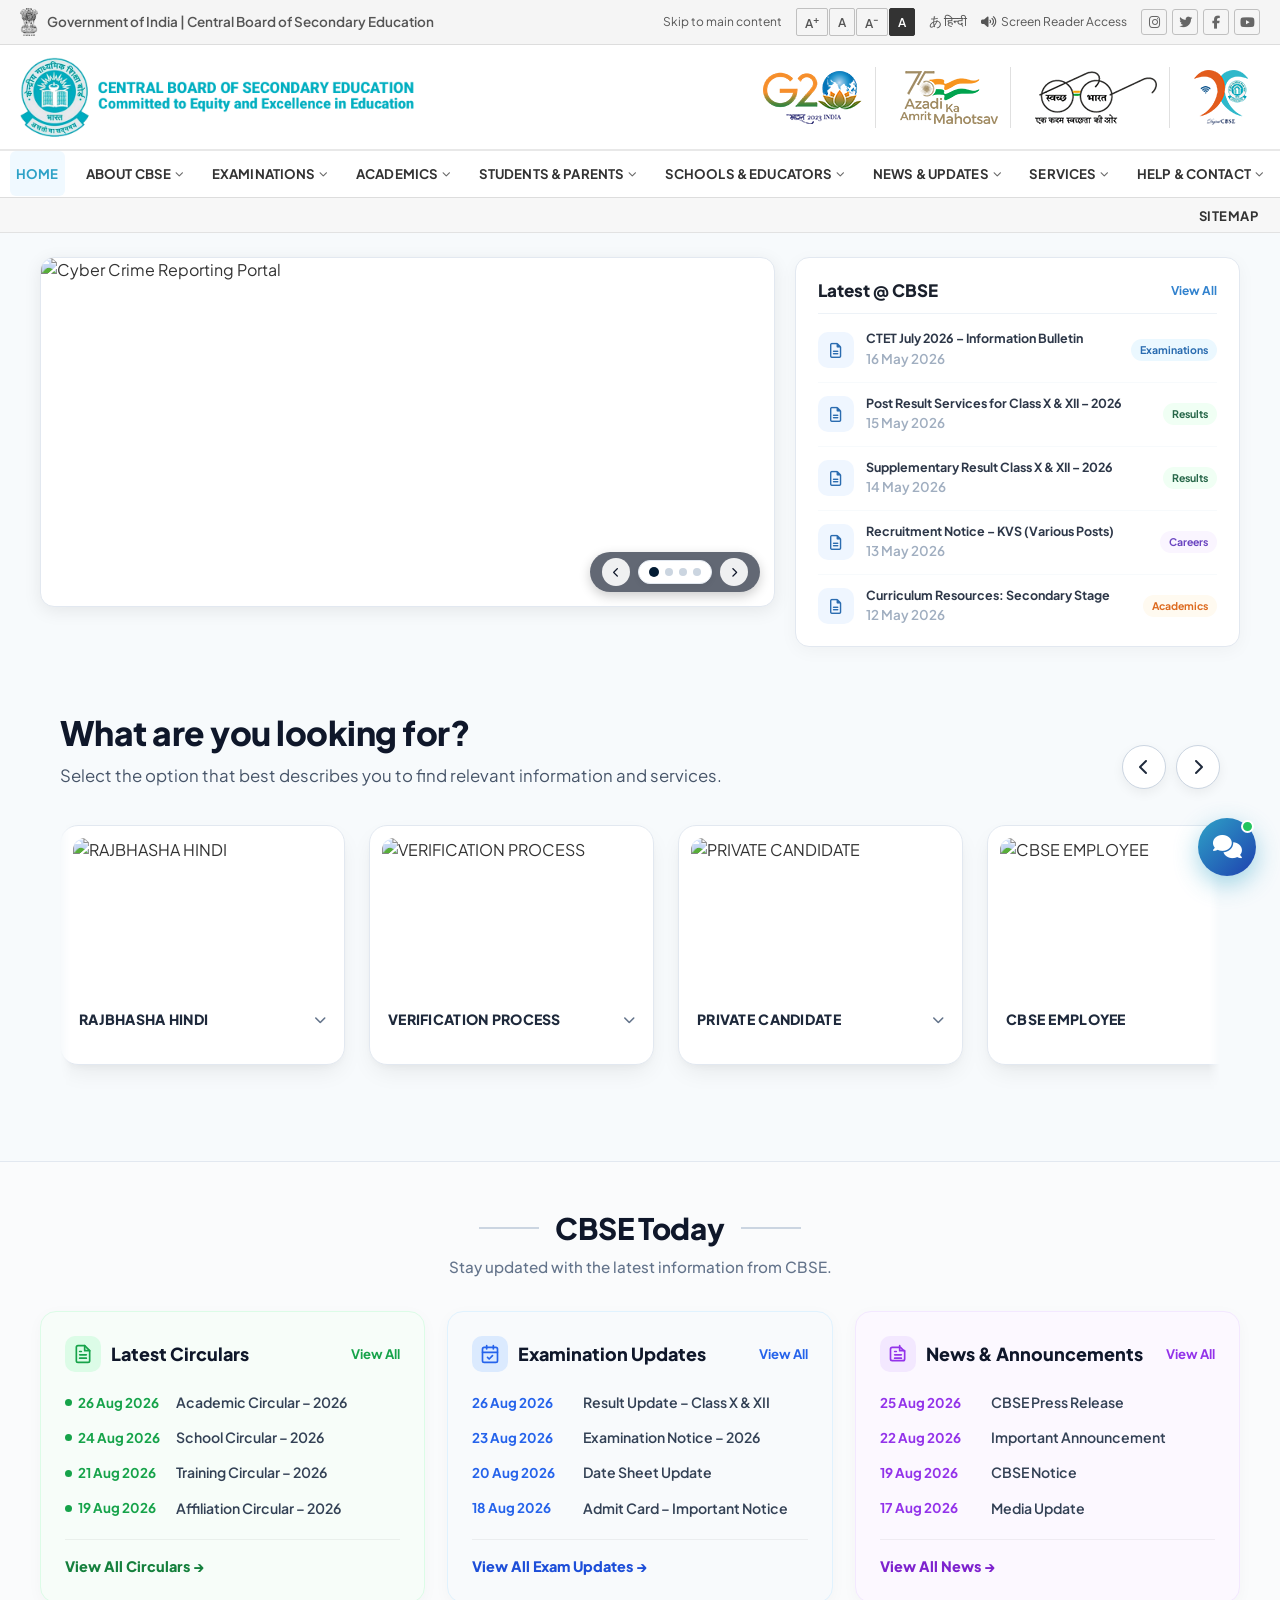
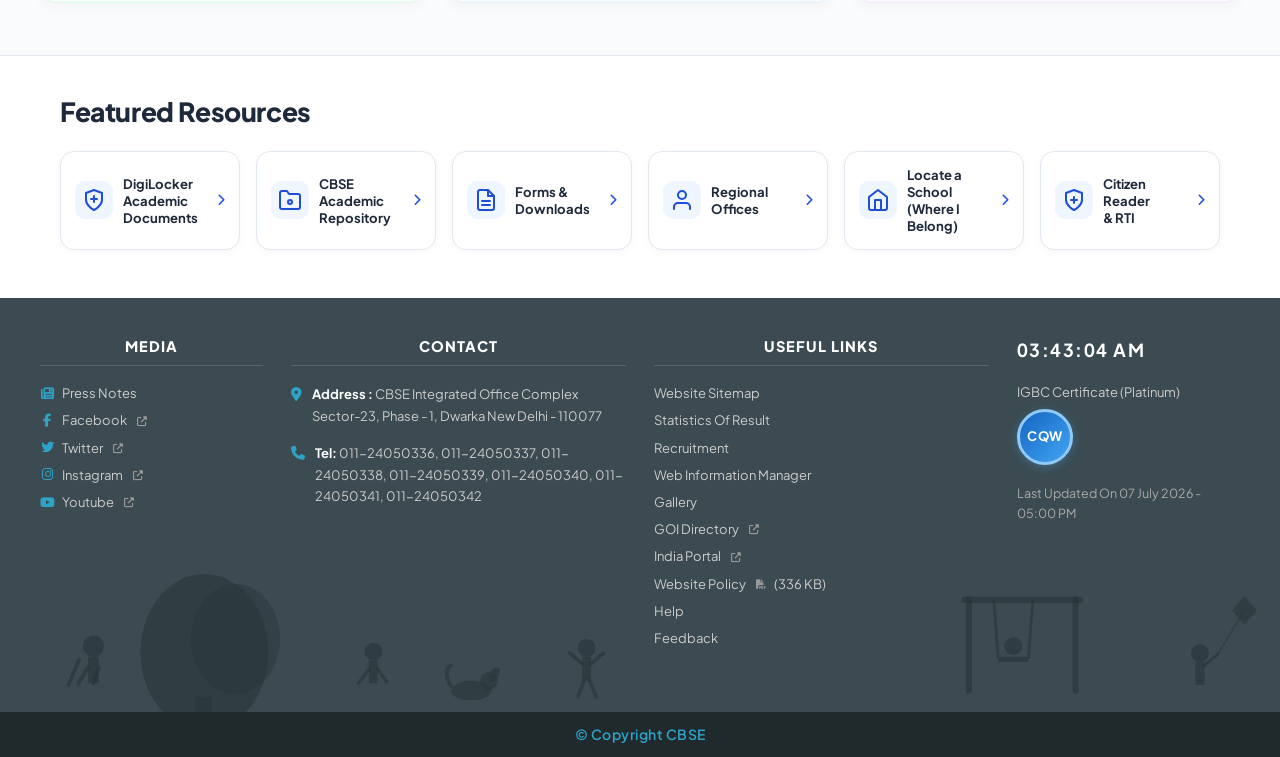
==== commit e2972c90: "CBSE Today" ====
--- a/index.html
+++ b/index.html
@@ -1165,6 +1165,157 @@
 
         </div>
       </div>
+  </section>
+
+  <!-- ================================================================
+       CBSE TODAY SECTION
+       Three themed update cards: Latest Circulars, Examination Updates, News & Announcements
+  ================================================================ -->
+  <section class="cbse-today-section" id="cbse-today">
+    <div class="cbse-today-container">
+      
+      <!-- Section Header with Lines -->
+      <div class="cbse-today-header">
+        <div class="cbse-today-title-wrap">
+          <span class="cbse-today-line"></span>
+          <h2 class="cbse-today-title">CBSE Today</h2>
+          <span class="cbse-today-line"></span>
+        </div>
+        <p class="cbse-today-subtitle">Stay updated with the latest information from CBSE.</p>
+      </div>
+
+      <!-- 3-Column Updates Grid -->
+      <div class="cbse-today-grid">
+        
+        <!-- CARD 1: LATEST CIRCULARS (GREEN THEME) -->
+        <div class="cbse-update-card theme-green">
+          <div class="update-card-header">
+            <div class="update-card-title-box">
+              <div class="update-icon-wrap icon-green">
+                <svg width="20" height="20" viewBox="0 0 24 24" fill="none" stroke="currentColor" stroke-width="2" stroke-linecap="round" stroke-linejoin="round">
+                  <path d="M14 2H6a2 2 0 0 0-2 2v16a2 2 0 0 0 2 2h12a2 2 0 0 0 2-2V8z"></path>
+                  <polyline points="14 2 14 8 20 8"></polyline>
+                  <line x1="16" y1="13" x2="8" y2="13"></line>
+                  <line x1="16" y1="17" x2="8" y2="17"></line>
+                  <polyline points="10 9 9 9 8 9"></polyline>
+                </svg>
+              </div>
+              <h3 class="update-card-title">Latest Circulars</h3>
+            </div>
+            <a href="#" class="update-header-link link-green">View All</a>
+          </div>
+
+          <ul class="update-list">
+            <li>
+              <span class="update-date date-green"><span class="date-bullet bullet-green"></span> 26 Aug 2026</span>
+              <a href="#" class="update-item-title">Academic Circular – 2026</a>
+            </li>
+            <li>
+              <span class="update-date date-green"><span class="date-bullet bullet-green"></span> 24 Aug 2026</span>
+              <a href="#" class="update-item-title">School Circular – 2026</a>
+            </li>
+            <li>
+              <span class="update-date date-green"><span class="date-bullet bullet-green"></span> 21 Aug 2026</span>
+              <a href="#" class="update-item-title">Training Circular – 2026</a>
+            </li>
+            <li>
+              <span class="update-date date-green"><span class="date-bullet bullet-green"></span> 19 Aug 2026</span>
+              <a href="#" class="update-item-title">Affiliation Circular – 2026</a>
+            </li>
+          </ul>
+
+          <div class="update-card-footer">
+            <a href="#" class="update-footer-btn btn-green">View All Circulars &rarr;</a>
+          </div>
+        </div>
+
+        <!-- CARD 2: EXAMINATION UPDATES (BLUE THEME) -->
+        <div class="cbse-update-card theme-blue">
+          <div class="update-card-header">
+            <div class="update-card-title-box">
+              <div class="update-icon-wrap icon-blue">
+                <svg width="20" height="20" viewBox="0 0 24 24" fill="none" stroke="currentColor" stroke-width="2" stroke-linecap="round" stroke-linejoin="round">
+                  <rect x="3" y="4" width="18" height="18" rx="2" ry="2"></rect>
+                  <line x1="16" y1="2" x2="16" y2="6"></line>
+                  <line x1="8" y1="2" x2="8" y2="6"></line>
+                  <line x1="3" y1="10" x2="21" y2="10"></line>
+                  <polyline points="9 16 11 18 15 14"></polyline>
+                </svg>
+              </div>
+              <h3 class="update-card-title">Examination Updates</h3>
+            </div>
+            <a href="#" class="update-header-link link-blue">View All</a>
+          </div>
+
+          <ul class="update-list">
+            <li>
+              <span class="update-date date-blue">26 Aug 2026</span>
+              <a href="#" class="update-item-title">Result Update – Class X &amp; XII</a>
+            </li>
+            <li>
+              <span class="update-date date-blue">23 Aug 2026</span>
+              <a href="#" class="update-item-title">Examination Notice – 2026</a>
+            </li>
+            <li>
+              <span class="update-date date-blue">20 Aug 2026</span>
+              <a href="#" class="update-item-title">Date Sheet Update</a>
+            </li>
+            <li>
+              <span class="update-date date-blue">18 Aug 2026</span>
+              <a href="#" class="update-item-title">Admit Card – Important Notice</a>
+            </li>
+          </ul>
+
+          <div class="update-card-footer">
+            <a href="#" class="update-footer-btn btn-blue">View All Exam Updates &rarr;</a>
+          </div>
+        </div>
+
+        <!-- CARD 3: NEWS & ANNOUNCEMENTS (PURPLE THEME) -->
+        <div class="cbse-update-card theme-purple">
+          <div class="update-card-header">
+            <div class="update-card-title-box">
+              <div class="update-icon-wrap icon-purple">
+                <svg width="20" height="20" viewBox="0 0 24 24" fill="none" stroke="currentColor" stroke-width="2" stroke-linecap="round" stroke-linejoin="round">
+                  <path d="M19 20H5a2 2 0 0 1-2-2V6a2 2 0 0 1 2-2h10l5 5v9a2 2 0 0 1-2 2z"></path>
+                  <path d="M14 2v6h6"></path>
+                  <line x1="16" y1="13" x2="8" y2="13"></line>
+                  <line x1="16" y1="17" x2="8" y2="17"></line>
+                  <line x1="10" y1="9" x2="8" y2="9"></line>
+                </svg>
+              </div>
+              <h3 class="update-card-title">News &amp; Announcements</h3>
+            </div>
+            <a href="#" class="update-header-link link-purple">View All</a>
+          </div>
+
+          <ul class="update-list">
+            <li>
+              <span class="update-date date-purple">25 Aug 2026</span>
+              <a href="#" class="update-item-title">CBSE Press Release</a>
+            </li>
+            <li>
+              <span class="update-date date-purple">22 Aug 2026</span>
+              <a href="#" class="update-item-title">Important Announcement</a>
+            </li>
+            <li>
+              <span class="update-date date-purple">19 Aug 2026</span>
+              <a href="#" class="update-item-title">CBSE Notice</a>
+            </li>
+            <li>
+              <span class="update-date date-purple">17 Aug 2026</span>
+              <a href="#" class="update-item-title">Media Update</a>
+            </li>
+          </ul>
+
+          <div class="update-card-footer">
+            <a href="#" class="update-footer-btn btn-purple">View All News &rarr;</a>
+          </div>
+        </div>
+
+      </div>
+
+    </div>
   </section>
 
   <!-- ================================================================
--- a/styles.css
+++ b/styles.css
@@ -2133,4 +2133,231 @@
 }
 
 
-
+/* ================================================================
+   16. CBSE TODAY SECTION
+   ================================================================ */
+.cbse-today-section {
+  width: 100%;
+  padding: 44px 0 52px;
+  background-color: #fafbfc;
+  border-top: 1px solid #e2e8f0;
+}
+
+.cbse-today-container {
+  max-width: 1240px;
+  margin: 0 auto;
+  padding: 0 20px;
+}
+
+.cbse-today-header {
+  text-align: center;
+  margin-bottom: 32px;
+}
+
+.cbse-today-title-wrap {
+  display: flex;
+  align-items: center;
+  justify-content: center;
+  gap: 16px;
+}
+
+.cbse-today-line {
+  display: inline-block;
+  width: 60px;
+  height: 2px;
+  background-color: #cbd5e1;
+}
+
+.cbse-today-title {
+  font-family: var(--font-main);
+  font-size: 1.85rem;
+  font-weight: 800;
+  color: #0f172a;
+  letter-spacing: -0.01em;
+  margin: 0;
+}
+
+.cbse-today-subtitle {
+  font-family: var(--font-main);
+  font-size: 0.95rem;
+  color: #64748b;
+  margin-top: 6px;
+  font-weight: 500;
+}
+
+/* 3-Column Grid */
+.cbse-today-grid {
+  display: grid;
+  grid-template-columns: repeat(3, 1fr);
+  gap: 22px;
+}
+
+.cbse-update-card {
+  border-radius: 16px;
+  padding: 24px;
+  display: flex;
+  flex-direction: column;
+  justify-content: space-between;
+  box-shadow: 0 4px 16px rgba(0, 0, 0, 0.03);
+  transition: transform 0.25s ease, box-shadow 0.25s ease;
+}
+
+.cbse-update-card:hover {
+  transform: translateY(-4px);
+  box-shadow: 0 12px 28px rgba(0, 0, 0, 0.07);
+}
+
+/* THEMES */
+/* Green Theme */
+.theme-green {
+  background-color: #f7fdf9;
+  border: 1px solid #dcfce7;
+}
+.icon-green { color: #16a34a; background: #dcfce7; }
+.link-green { color: #16a34a; }
+.date-green { color: #16a34a; font-weight: 700; }
+.bullet-green { background-color: #16a34a; }
+.btn-green { color: #15803d; font-weight: 800; }
+.btn-green:hover { color: #166534; }
+
+/* Blue Theme */
+.theme-blue {
+  background-color: #f8fafc;
+  border: 1px solid #e0f2fe;
+}
+.icon-blue { color: #2563eb; background: #dbeafe; }
+.link-blue { color: #2563eb; }
+.date-blue { color: #2563eb; font-weight: 700; }
+.btn-blue { color: #1d4ed8; font-weight: 800; }
+.btn-blue:hover { color: #1e40af; }
+
+/* Purple Theme */
+.theme-purple {
+  background-color: #fcf8ff;
+  border: 1px solid #f3e8ff;
+}
+.icon-purple { color: #9333ea; background: #f3e8ff; }
+.link-purple { color: #9333ea; }
+.date-purple { color: #9333ea; font-weight: 700; }
+.btn-purple { color: #7e22ce; font-weight: 800; }
+.btn-purple:hover { color: #6b21a8; }
+
+/* Header inside Card */
+.update-card-header {
+  display: flex;
+  align-items: center;
+  justify-content: space-between;
+  margin-bottom: 20px;
+}
+
+.update-card-title-box {
+  display: flex;
+  align-items: center;
+  gap: 10px;
+}
+
+.update-icon-wrap {
+  width: 36px;
+  height: 36px;
+  border-radius: 10px;
+  display: flex;
+  align-items: center;
+  justify-content: center;
+  flex-shrink: 0;
+}
+
+.update-card-title {
+  font-family: var(--font-main);
+  font-size: 1.12rem;
+  font-weight: 800;
+  color: #0f172a;
+  margin: 0;
+}
+
+.update-header-link {
+  font-family: var(--font-main);
+  font-size: 0.82rem;
+  font-weight: 700;
+  text-decoration: none;
+  transition: opacity 0.2s ease;
+}
+.update-header-link:hover {
+  text-decoration: underline;
+}
+
+/* List Items */
+.update-list {
+  list-style: none;
+  padding: 0;
+  margin: 0 0 20px 0;
+  display: flex;
+  flex-direction: column;
+  gap: 14px;
+}
+
+.update-list li {
+  display: flex;
+  align-items: center;
+  gap: 16px;
+}
+
+.update-date {
+  font-family: var(--font-main);
+  font-size: 0.84rem;
+  white-space: nowrap;
+  display: inline-flex;
+  align-items: center;
+  gap: 6px;
+  min-width: 95px;
+}
+
+.date-bullet {
+  display: inline-block;
+  width: 7px;
+  height: 7px;
+  border-radius: 50%;
+}
+
+.update-item-title {
+  font-family: var(--font-main);
+  font-size: 0.88rem;
+  font-weight: 600;
+  color: #334155;
+  text-decoration: none;
+  transition: color 0.15s ease;
+}
+
+.update-item-title:hover {
+  color: #0f172a;
+  text-decoration: underline;
+}
+
+/* Footer Button */
+.update-card-footer {
+  padding-top: 14px;
+  border-top: 1px solid rgba(0, 0, 0, 0.05);
+}
+
+.update-footer-btn {
+  font-family: var(--font-main);
+  font-size: 0.9rem;
+  text-decoration: none;
+  display: inline-flex;
+  align-items: center;
+  gap: 6px;
+  transition: gap 0.2s ease;
+}
+
+.update-footer-btn:hover {
+  gap: 10px;
+}
+
+/* Responsive */
+@media (max-width: 992px) {
+  .cbse-today-grid {
+    grid-template-columns: 1fr;
+  }
+}
+
+
+
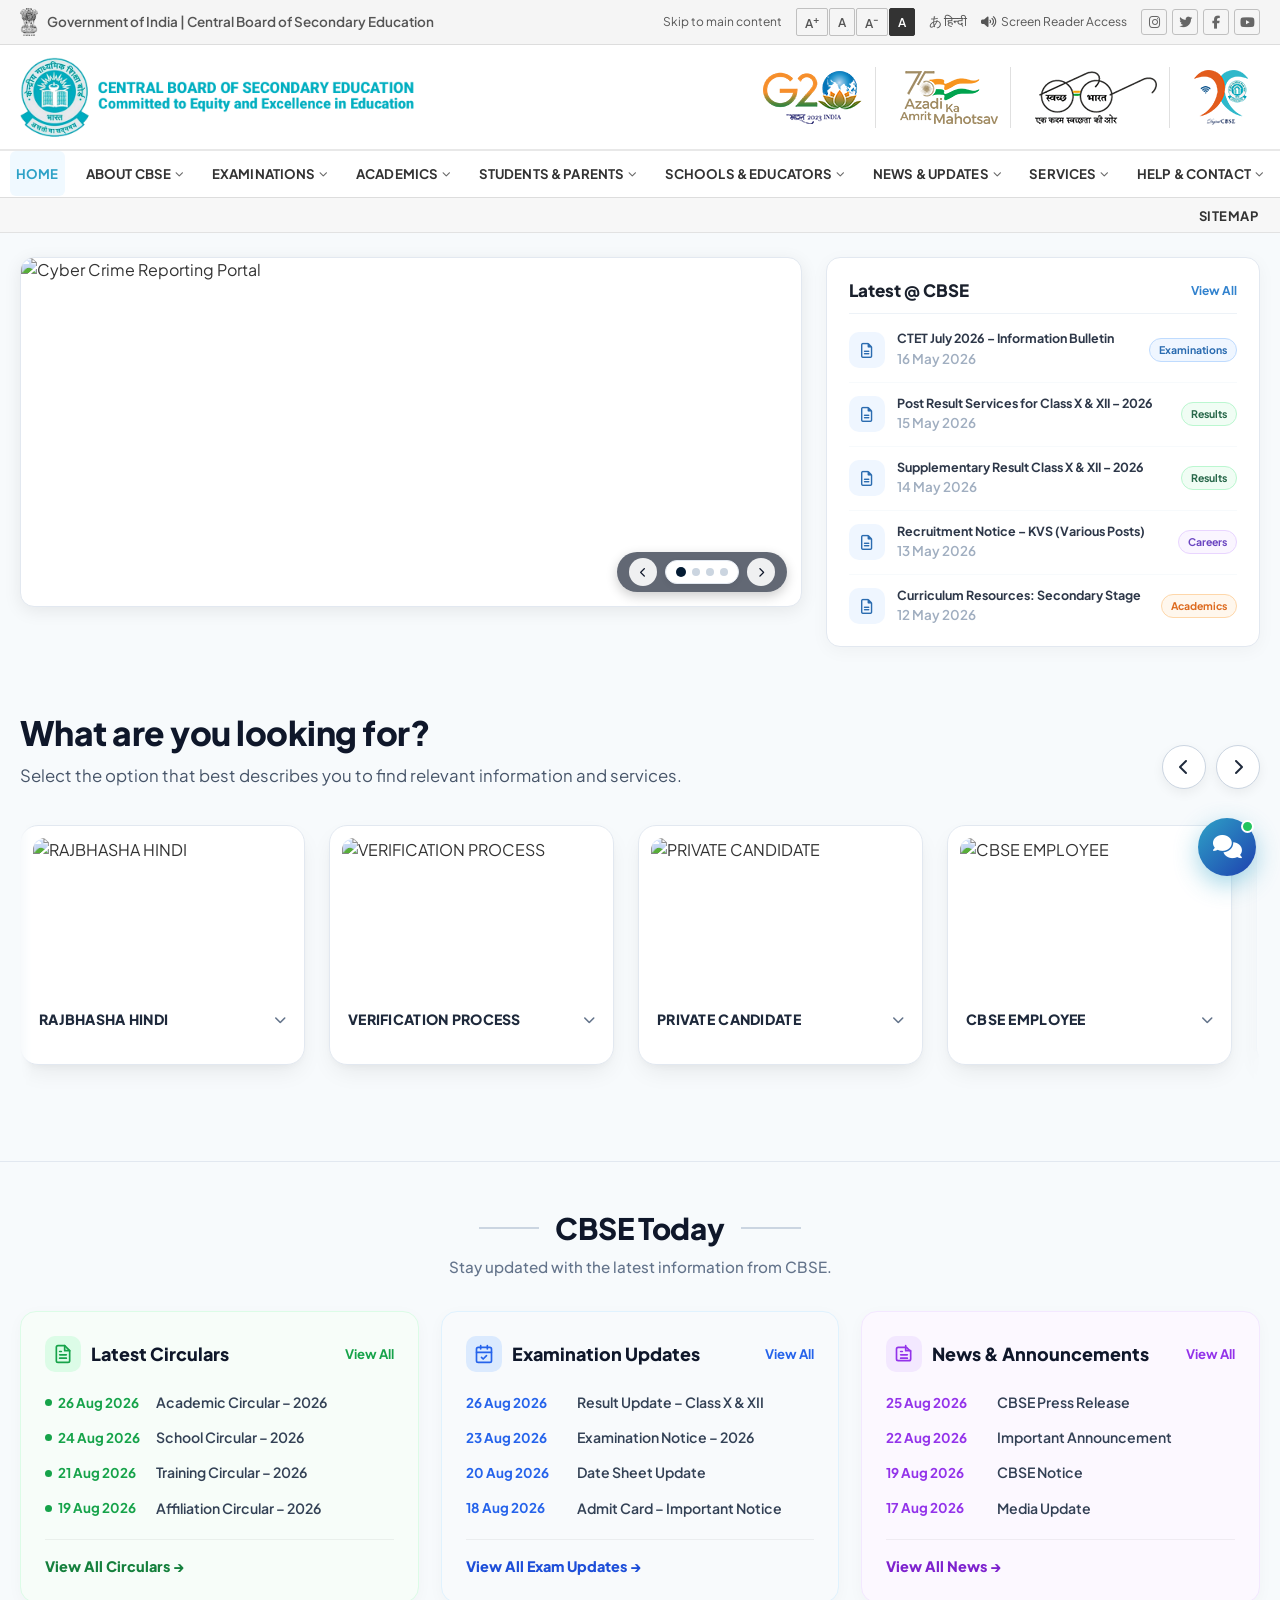
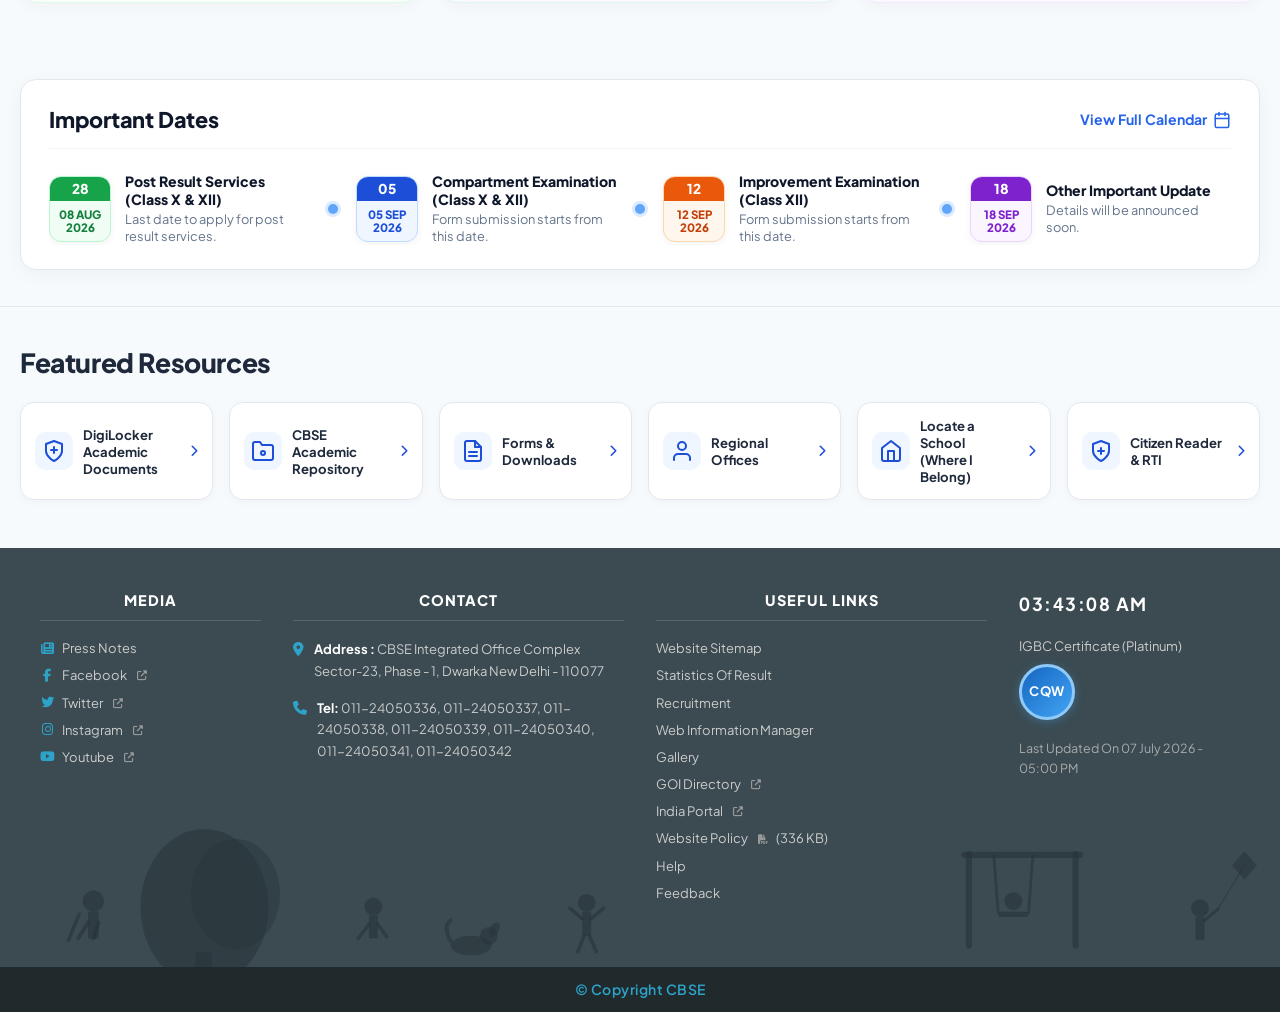
==== commit 16fe067a: "Important Dates" ====
--- a/index.html
+++ b/index.html
@@ -1311,6 +1311,99 @@
           <div class="update-card-footer">
             <a href="#" class="update-footer-btn btn-purple">View All News &rarr;</a>
           </div>
+        </div>
+
+      </div>
+
+    </div>
+  </section>
+
+  <!-- ================================================================
+       IMPORTANT DATES SECTION
+       Horizontal timeline widget placed right before Featured Resources.
+  ================================================================ -->
+  <section class="important-dates-section" id="important-dates">
+    <div class="important-dates-container">
+      
+      <div class="dates-card-wrap">
+        
+        <!-- Header: Title + Calendar Action Link -->
+        <div class="dates-card-header">
+          <h2 class="dates-card-title">Important Dates</h2>
+          <a href="#" class="dates-calendar-link">
+            View Full Calendar
+            <svg width="18" height="18" viewBox="0 0 24 24" fill="none" stroke="currentColor" stroke-width="2" stroke-linecap="round" stroke-linejoin="round">
+              <rect x="3" y="4" width="18" height="18" rx="2" ry="2"></rect>
+              <line x1="16" y1="2" x2="16" y2="6"></line>
+              <line x1="8" y1="2" x2="8" y2="6"></line>
+              <line x1="3" y1="10" x2="21" y2="10"></line>
+            </svg>
+          </a>
+        </div>
+
+        <!-- Horizontal Timeline Items Track -->
+        <div class="dates-timeline-grid">
+
+          <!-- Item 1 (Green) -->
+          <div class="timeline-step">
+            <div class="date-badge badge-green">
+              <div class="badge-top">28</div>
+              <div class="badge-bottom">08 AUG 2026</div>
+            </div>
+            <div class="step-info">
+              <h3 class="step-title">Post Result Services<br>(Class X &amp; XII)</h3>
+              <p class="step-subtitle">Last date to apply for post result services.</p>
+            </div>
+          </div>
+
+          <div class="timeline-connector">
+            <span class="connector-dot"></span>
+          </div>
+
+          <!-- Item 2 (Blue) -->
+          <div class="timeline-step">
+            <div class="date-badge badge-blue">
+              <div class="badge-top">05</div>
+              <div class="badge-bottom">05 SEP 2026</div>
+            </div>
+            <div class="step-info">
+              <h3 class="step-title">Compartment Examination<br>(Class X &amp; XII)</h3>
+              <p class="step-subtitle">Form submission starts from this date.</p>
+            </div>
+          </div>
+
+          <div class="timeline-connector">
+            <span class="connector-dot"></span>
+          </div>
+
+          <!-- Item 3 (Orange) -->
+          <div class="timeline-step">
+            <div class="date-badge badge-orange">
+              <div class="badge-top">12</div>
+              <div class="badge-bottom">12 SEP 2026</div>
+            </div>
+            <div class="step-info">
+              <h3 class="step-title">Improvement Examination<br>(Class XII)</h3>
+              <p class="step-subtitle">Form submission starts from this date.</p>
+            </div>
+          </div>
+
+          <div class="timeline-connector">
+            <span class="connector-dot"></span>
+          </div>
+
+          <!-- Item 4 (Purple) -->
+          <div class="timeline-step">
+            <div class="date-badge badge-purple">
+              <div class="badge-top">18</div>
+              <div class="badge-bottom">18 SEP 2026</div>
+            </div>
+            <div class="step-info">
+              <h3 class="step-title">Other Important Update</h3>
+              <p class="step-subtitle">Details will be announced soon.</p>
+            </div>
+          </div>
+
         </div>
 
       </div>
--- a/styles.css
+++ b/styles.css
@@ -43,8 +43,8 @@
   --header-bg:       #ffffff;   /* White -- main header                     */
   --nav-bg:          #ffffff;   /* White -- navigation bar                  */
   --sitemap-bg:      #f7f7f7;   /* Near-white -- sitemap bar                */
-  --search-bg:       #ececec;   /* Light grey -- search section background  */
-  --search-card-bg:  #f8f8f8;   /* Slightly off-white -- search card        */
+  --search-bg:       #f7fafc;   /* Soft slate tint matching persona section */
+  --search-card-bg:  #ffffff;   /* Clean white search card */
 
   /* ---- FOOTER COLORS ---- */
   --footer-bg:       #3b4b51;   /* Dark slate grey -- main footer           */
@@ -640,11 +640,11 @@
 }
 
 .hero-updates-container {
-  max-width: 1200px;
+  max-width: 1380px;
   margin: 0 auto;
   display: grid;
-  grid-template-columns: 1.65fr 1fr;
-  gap: 20px;
+  grid-template-columns: 1.8fr 1fr;
+  gap: 24px;
   align-items: stretch;
 }
 
@@ -910,12 +910,12 @@
 
 /* The white card that holds the search box */
 .search-card {
-  max-width: 940px;      /* Don't let it stretch too wide on big screens */
+  max-width: 1100px;      /* Don't let it stretch too wide on big screens */
   margin: 0 auto;        /* Center it horizontally (auto left+right margins) */
   background-color: var(--search-card-bg);
   border: 1px solid #d8d8d8;
-  padding: 18px 16px;
-  border-radius: 2px;
+  padding: 20px 20px;
+  border-radius: 6px;
 }
 
 /*
@@ -1031,15 +1031,11 @@
 /* ---- Footer 4-column grid ---- */
 .footer-grid {
   display: grid;
-  /*
-    grid-template-columns defines the widths of each column.
-    1fr = 1 fraction of available space.
-    1.4fr = slightly wider column.
-    'fr' units distribute space proportionally.
-  */
   grid-template-columns: 1fr 1.5fr 1.5fr 1fr;
-  gap: 28px;              /* Space between columns */
-  padding: 38px 40px 65px;
+  gap: 32px;              /* Space between columns */
+  padding: 42px 40px 65px;
+  max-width: 1380px;
+  margin: 0 auto;
   position: relative;     /* Sits above the silhouette (z-index) */
   z-index: 1;
 }
@@ -1293,7 +1289,7 @@
 }
 
 .persona-container {
-  max-width: 1200px;
+  max-width: 1380px;
   margin: 0 auto;
   padding: 0 20px;
 }
@@ -1804,7 +1800,7 @@
 }
 
 .sitemap-hero-container {
-  max-width: 1200px;
+  max-width: 1380px;
   margin: 0 auto;
   padding: 0 20px;
 }
@@ -1928,7 +1924,7 @@
 }
 
 .sitemap-body-container {
-  max-width: 1200px;
+  max-width: 1380px;
   margin: 0 auto;
   padding: 0 20px;
 }
@@ -2027,12 +2023,12 @@
 .featured-resources-section {
   width: 100%;
   padding: 36px 0 48px;
-  background-color: #ffffff;
+  background-color: #f7fafc;
   border-top: 1px solid #e2e8f0;
 }
 
 .featured-resources-container {
-  max-width: 1200px;
+  max-width: 1380px;
   margin: 0 auto;
   padding: 0 20px;
 }
@@ -2139,12 +2135,12 @@
 .cbse-today-section {
   width: 100%;
   padding: 44px 0 52px;
-  background-color: #fafbfc;
+  background-color: #f7fafc;
   border-top: 1px solid #e2e8f0;
 }
 
 .cbse-today-container {
-  max-width: 1240px;
+  max-width: 1380px;
   margin: 0 auto;
   padding: 0 20px;
 }
@@ -2360,4 +2356,189 @@
 }
 
 
-
+/* ================================================================
+   17. IMPORTANT DATES SECTION
+   ================================================================ */
+.important-dates-section {
+  width: 100%;
+  padding: 24px 0 36px;
+  background-color: #f7fafc;
+}
+
+.important-dates-container {
+  max-width: 1380px;
+  margin: 0 auto;
+  padding: 0 20px;
+}
+
+.dates-card-wrap {
+  background: #ffffff;
+  border: 1px solid #e2e8f0;
+  border-radius: 16px;
+  padding: 24px 28px;
+  box-shadow: 0 4px 20px rgba(15, 23, 42, 0.04);
+}
+
+.dates-card-header {
+  display: flex;
+  align-items: center;
+  justify-content: space-between;
+  margin-bottom: 24px;
+  padding-bottom: 12px;
+  border-bottom: 1px solid #f1f5f9;
+}
+
+.dates-card-title {
+  font-family: var(--font-main);
+  font-size: 1.35rem;
+  font-weight: 800;
+  color: #0f172a;
+  margin: 0;
+  letter-spacing: -0.01em;
+}
+
+.dates-calendar-link {
+  font-family: var(--font-main);
+  font-size: 0.88rem;
+  font-weight: 700;
+  color: #2563eb;
+  text-decoration: none;
+  display: inline-flex;
+  align-items: center;
+  gap: 6px;
+  transition: color 0.2s ease;
+}
+
+.dates-calendar-link:hover {
+  color: #1d4ed8;
+  text-decoration: underline;
+}
+
+/* Timeline Layout */
+.dates-timeline-grid {
+  display: flex;
+  align-items: center;
+  justify-content: space-between;
+  gap: 12px;
+  overflow-x: auto;
+}
+
+.timeline-step {
+  display: flex;
+  align-items: center;
+  gap: 14px;
+  flex: 1;
+  min-width: 240px;
+}
+
+/* Date Badges */
+.date-badge {
+  width: 62px;
+  height: 66px;
+  border-radius: 12px;
+  overflow: hidden;
+  display: flex;
+  flex-direction: column;
+  text-align: center;
+  flex-shrink: 0;
+  box-shadow: 0 2px 8px rgba(0, 0, 0, 0.05);
+}
+
+.badge-top {
+  height: 24px;
+  display: flex;
+  align-items: center;
+  justify-content: center;
+  font-family: var(--font-main);
+  font-size: 0.85rem;
+  font-weight: 800;
+  color: #ffffff;
+}
+
+.badge-bottom {
+  flex: 1;
+  display: flex;
+  align-items: center;
+  justify-content: center;
+  font-family: var(--font-main);
+  font-size: 0.72rem;
+  font-weight: 800;
+  line-height: 1.15;
+  padding: 4px;
+}
+
+/* Badge Color Themes */
+/* Green */
+.badge-green { border: 1px solid #bbf7d0; background: #f0fdf4; }
+.badge-green .badge-top { background: #16a34a; }
+.badge-green .badge-bottom { color: #15803d; }
+
+/* Blue */
+.badge-blue { border: 1px solid #bfdbfe; background: #eff6ff; }
+.badge-blue .badge-top { background: #1d4ed8; }
+.badge-blue .badge-bottom { color: #1d4ed8; }
+
+/* Orange */
+.badge-orange { border: 1px solid #fed7aa; background: #fff7ed; }
+.badge-orange .badge-top { background: #ea580c; }
+.badge-orange .badge-bottom { color: #c2410c; }
+
+/* Purple */
+.badge-purple { border: 1px solid #e9d5ff; background: #faf5ff; }
+.badge-purple .badge-top { background: #7e22ce; }
+.badge-purple .badge-bottom { color: #7e22ce; }
+
+/* Step Info Text */
+.step-info {
+  display: flex;
+  flex-direction: column;
+  gap: 3px;
+}
+
+.step-title {
+  font-family: var(--font-main);
+  font-size: 0.88rem;
+  font-weight: 800;
+  color: #0f172a;
+  line-height: 1.25;
+  margin: 0;
+}
+
+.step-subtitle {
+  font-family: var(--font-main);
+  font-size: 0.8rem;
+  color: #64748b;
+  line-height: 1.3;
+  margin: 0;
+}
+
+/* Connector Dot */
+.timeline-connector {
+  display: flex;
+  align-items: center;
+  justify-content: center;
+  padding: 0 6px;
+  flex-shrink: 0;
+}
+
+.connector-dot {
+  width: 10px;
+  height: 10px;
+  border-radius: 50%;
+  background-color: #60a5fa;
+  box-shadow: 0 0 0 3px #dbeafe;
+}
+
+@media (max-width: 1024px) {
+  .dates-timeline-grid {
+    flex-direction: column;
+    align-items: flex-start;
+    gap: 20px;
+  }
+  .timeline-connector {
+    display: none;
+  }
+}
+
+
+
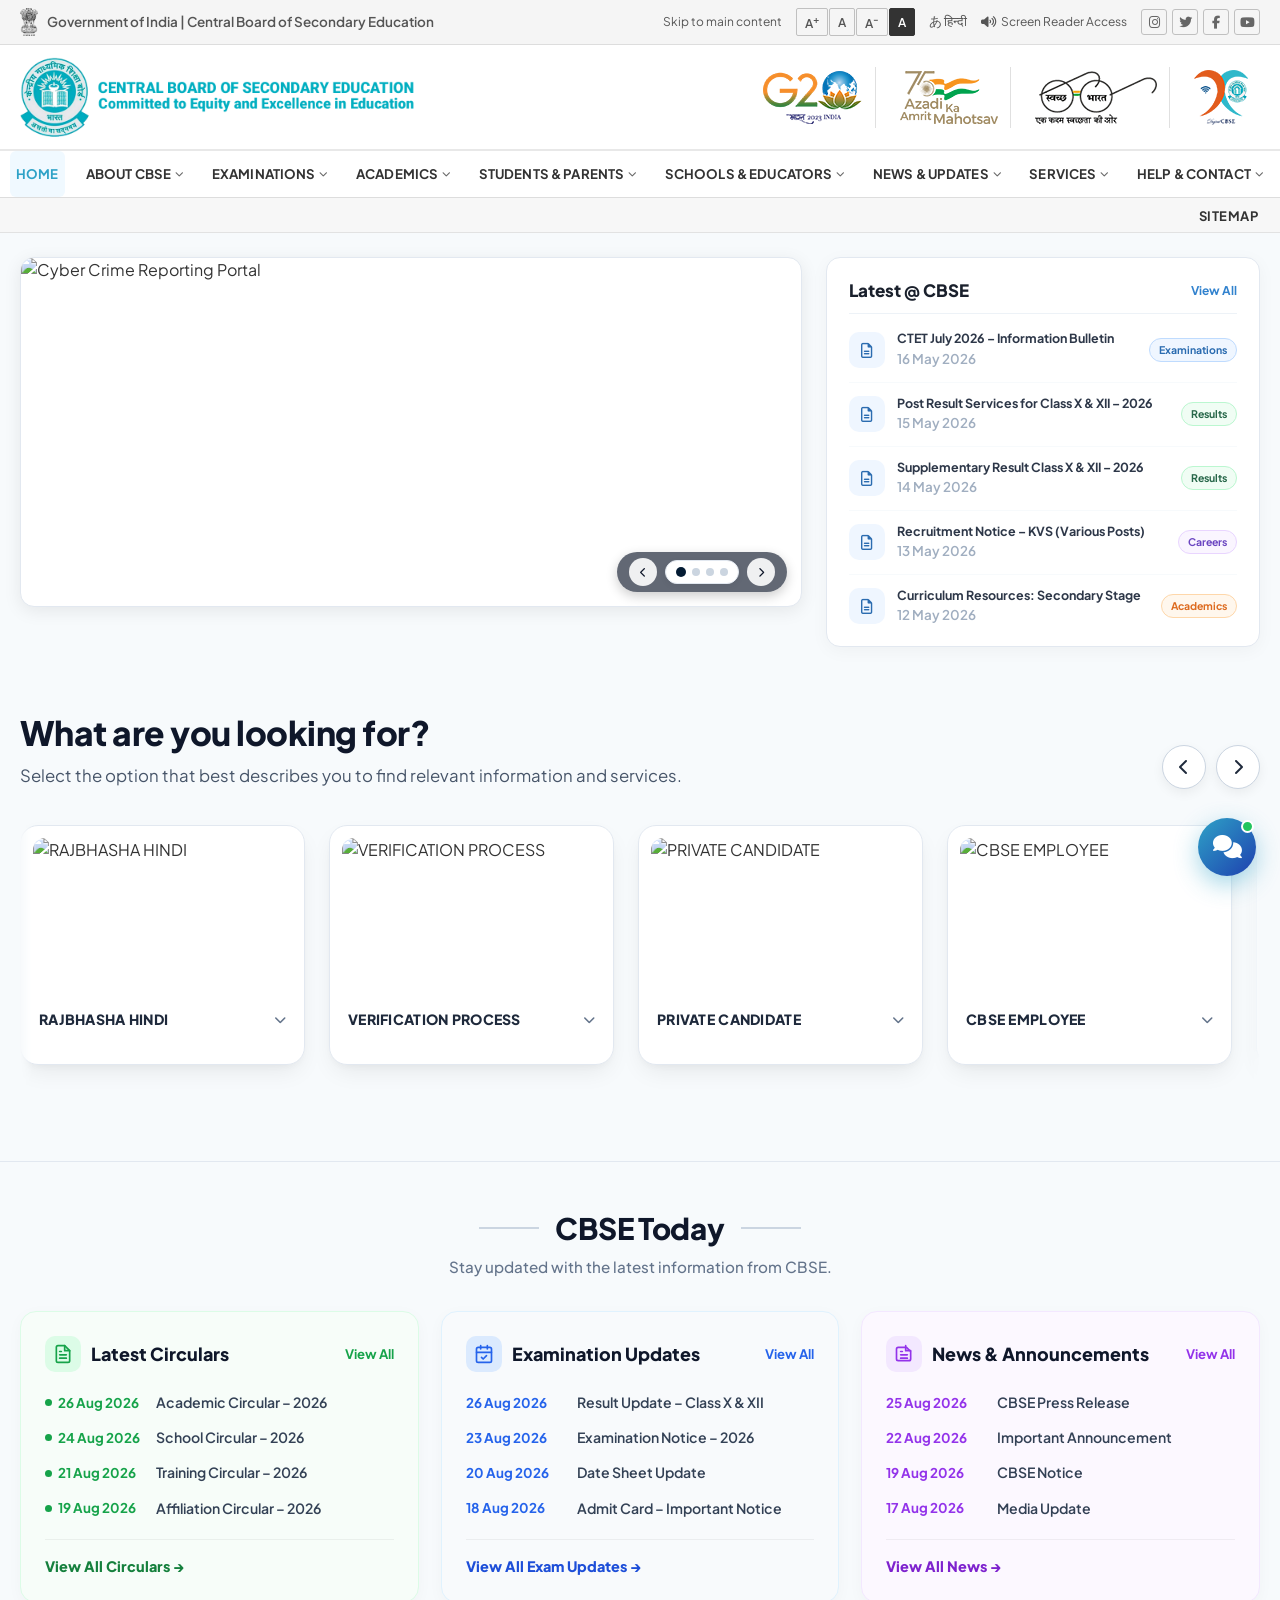
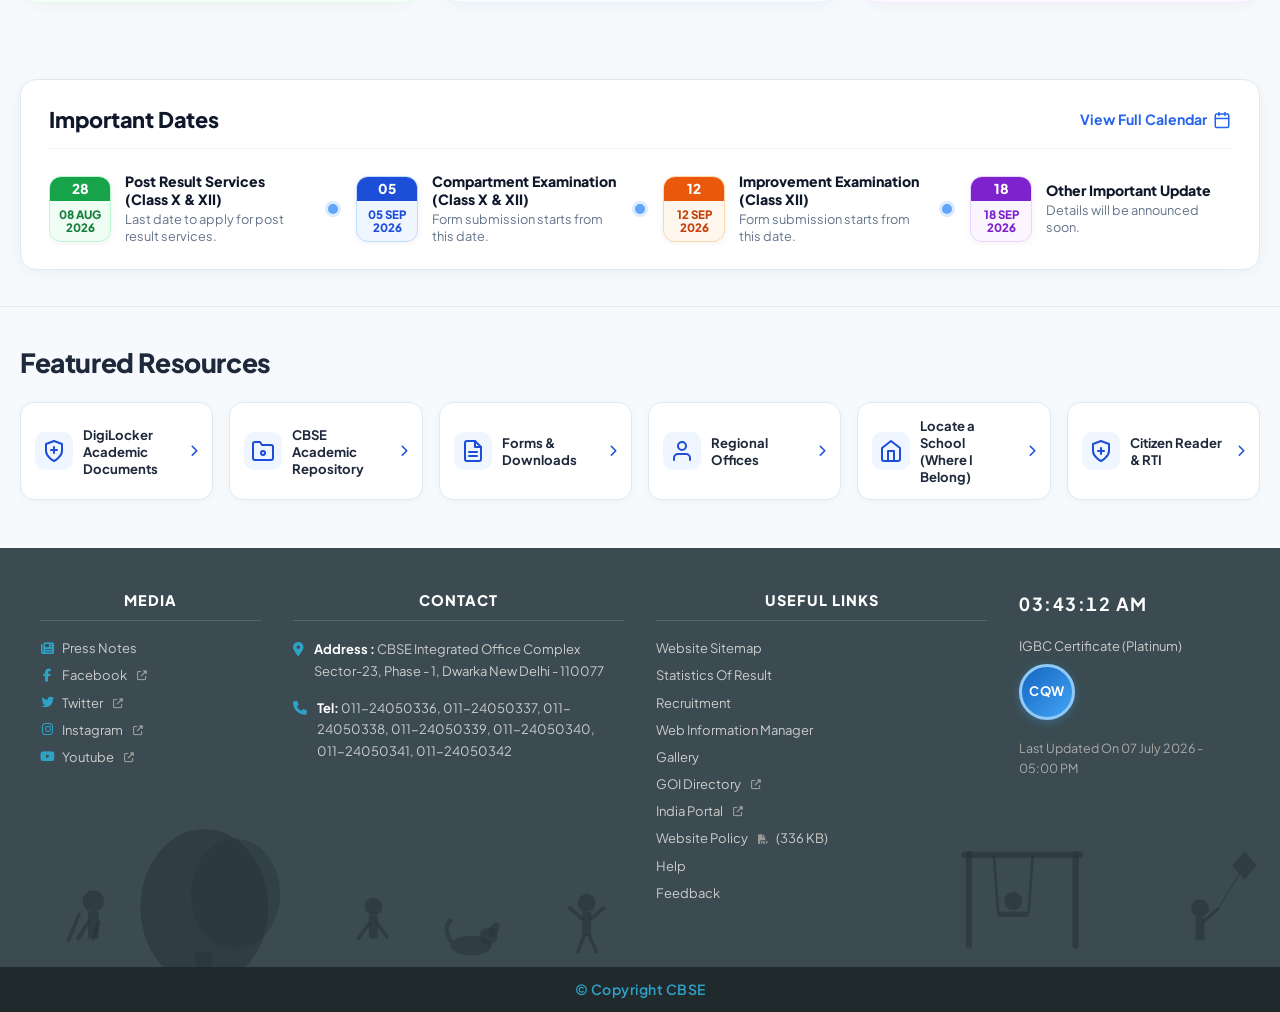
==== commit f84f8458: "Few changes" ====
--- a/index.html
+++ b/index.html
@@ -162,7 +162,7 @@
   ================================================================ -->
   <nav class="main-nav" id="main-nav" role="navigation" aria-label="Main navigation">
     <ul class="nav-list" id="nav-list">
-      
+
       <!-- 1. HOME -->
       <li class="nav-item">
         <a href="index.html" class="nav-link active" id="nav-home">HOME</a>
@@ -450,6 +450,10 @@
   </div>
 
 
+
+
+
+
   <!-- ================================================================
        HERO & LATEST @ CBSE SECTION
        Placed right after the Sitemap Bar.
@@ -1173,7 +1177,7 @@
   ================================================================ -->
   <section class="cbse-today-section" id="cbse-today">
     <div class="cbse-today-container">
-      
+
       <!-- Section Header with Lines -->
       <div class="cbse-today-header">
         <div class="cbse-today-title-wrap">
@@ -1186,13 +1190,14 @@
 
       <!-- 3-Column Updates Grid -->
       <div class="cbse-today-grid">
-        
+
         <!-- CARD 1: LATEST CIRCULARS (GREEN THEME) -->
         <div class="cbse-update-card theme-green">
           <div class="update-card-header">
             <div class="update-card-title-box">
               <div class="update-icon-wrap icon-green">
-                <svg width="20" height="20" viewBox="0 0 24 24" fill="none" stroke="currentColor" stroke-width="2" stroke-linecap="round" stroke-linejoin="round">
+                <svg width="20" height="20" viewBox="0 0 24 24" fill="none" stroke="currentColor" stroke-width="2"
+                  stroke-linecap="round" stroke-linejoin="round">
                   <path d="M14 2H6a2 2 0 0 0-2 2v16a2 2 0 0 0 2 2h12a2 2 0 0 0 2-2V8z"></path>
                   <polyline points="14 2 14 8 20 8"></polyline>
                   <line x1="16" y1="13" x2="8" y2="13"></line>
@@ -1234,7 +1239,8 @@
           <div class="update-card-header">
             <div class="update-card-title-box">
               <div class="update-icon-wrap icon-blue">
-                <svg width="20" height="20" viewBox="0 0 24 24" fill="none" stroke="currentColor" stroke-width="2" stroke-linecap="round" stroke-linejoin="round">
+                <svg width="20" height="20" viewBox="0 0 24 24" fill="none" stroke="currentColor" stroke-width="2"
+                  stroke-linecap="round" stroke-linejoin="round">
                   <rect x="3" y="4" width="18" height="18" rx="2" ry="2"></rect>
                   <line x1="16" y1="2" x2="16" y2="6"></line>
                   <line x1="8" y1="2" x2="8" y2="6"></line>
@@ -1276,7 +1282,8 @@
           <div class="update-card-header">
             <div class="update-card-title-box">
               <div class="update-icon-wrap icon-purple">
-                <svg width="20" height="20" viewBox="0 0 24 24" fill="none" stroke="currentColor" stroke-width="2" stroke-linecap="round" stroke-linejoin="round">
+                <svg width="20" height="20" viewBox="0 0 24 24" fill="none" stroke="currentColor" stroke-width="2"
+                  stroke-linecap="round" stroke-linejoin="round">
                   <path d="M19 20H5a2 2 0 0 1-2-2V6a2 2 0 0 1 2-2h10l5 5v9a2 2 0 0 1-2 2z"></path>
                   <path d="M14 2v6h6"></path>
                   <line x1="16" y1="13" x2="8" y2="13"></line>
@@ -1324,15 +1331,16 @@
   ================================================================ -->
   <section class="important-dates-section" id="important-dates">
     <div class="important-dates-container">
-      
+
       <div class="dates-card-wrap">
-        
+
         <!-- Header: Title + Calendar Action Link -->
         <div class="dates-card-header">
           <h2 class="dates-card-title">Important Dates</h2>
           <a href="#" class="dates-calendar-link">
             View Full Calendar
-            <svg width="18" height="18" viewBox="0 0 24 24" fill="none" stroke="currentColor" stroke-width="2" stroke-linecap="round" stroke-linejoin="round">
+            <svg width="18" height="18" viewBox="0 0 24 24" fill="none" stroke="currentColor" stroke-width="2"
+              stroke-linecap="round" stroke-linejoin="round">
               <rect x="3" y="4" width="18" height="18" rx="2" ry="2"></rect>
               <line x1="16" y1="2" x2="16" y2="6"></line>
               <line x1="8" y1="2" x2="8" y2="6"></line>
@@ -1425,10 +1433,11 @@
         <a href="#" class="featured-resource-card">
           <div class="resource-card-left">
             <div class="resource-icon-wrap">
-              <svg width="24" height="24" viewBox="0 0 24 24" fill="none" stroke="#1d4ed8" stroke-width="2" stroke-linecap="round" stroke-linejoin="round">
-                <path d="M12 22s8-4 8-10V5l-8-3-8 3v7c0 6 8 10 8 10z"/>
-                <line x1="12" y1="8" x2="12" y2="14"/>
-                <line x1="9" y1="11" x2="15" y2="11"/>
+              <svg width="24" height="24" viewBox="0 0 24 24" fill="none" stroke="#1d4ed8" stroke-width="2"
+                stroke-linecap="round" stroke-linejoin="round">
+                <path d="M12 22s8-4 8-10V5l-8-3-8 3v7c0 6 8 10 8 10z" />
+                <line x1="12" y1="8" x2="12" y2="14" />
+                <line x1="9" y1="11" x2="15" y2="11" />
               </svg>
             </div>
             <span class="resource-card-text">DigiLocker<br>Academic Documents</span>
@@ -1440,9 +1449,10 @@
         <a href="#" class="featured-resource-card">
           <div class="resource-card-left">
             <div class="resource-icon-wrap">
-              <svg width="24" height="24" viewBox="0 0 24 24" fill="none" stroke="#1d4ed8" stroke-width="2" stroke-linecap="round" stroke-linejoin="round">
-                <path d="M22 19a2 2 0 0 1-2 2H4a2 2 0 0 1-2-2V5a2 2 0 0 1 2-2h5l2 3h9a2 2 0 0 1 2 2z"/>
-                <circle cx="12" cy="14" r="2"/>
+              <svg width="24" height="24" viewBox="0 0 24 24" fill="none" stroke="#1d4ed8" stroke-width="2"
+                stroke-linecap="round" stroke-linejoin="round">
+                <path d="M22 19a2 2 0 0 1-2 2H4a2 2 0 0 1-2-2V5a2 2 0 0 1 2-2h5l2 3h9a2 2 0 0 1 2 2z" />
+                <circle cx="12" cy="14" r="2" />
               </svg>
             </div>
             <span class="resource-card-text">CBSE Academic<br>Repository</span>
@@ -1454,11 +1464,12 @@
         <a href="#" class="featured-resource-card">
           <div class="resource-card-left">
             <div class="resource-icon-wrap">
-              <svg width="24" height="24" viewBox="0 0 24 24" fill="none" stroke="#1d4ed8" stroke-width="2" stroke-linecap="round" stroke-linejoin="round">
-                <path d="M14 2H6a2 2 0 0 0-2 2v16a2 2 0 0 0 2 2h12a2 2 0 0 0 2-2V8z"/>
-                <polyline points="14 2 14 8 20 8"/>
-                <line x1="16" y1="13" x2="8" y2="13"/>
-                <line x1="16" y1="17" x2="8" y2="17"/>
+              <svg width="24" height="24" viewBox="0 0 24 24" fill="none" stroke="#1d4ed8" stroke-width="2"
+                stroke-linecap="round" stroke-linejoin="round">
+                <path d="M14 2H6a2 2 0 0 0-2 2v16a2 2 0 0 0 2 2h12a2 2 0 0 0 2-2V8z" />
+                <polyline points="14 2 14 8 20 8" />
+                <line x1="16" y1="13" x2="8" y2="13" />
+                <line x1="16" y1="17" x2="8" y2="17" />
               </svg>
             </div>
             <span class="resource-card-text">Forms &amp;<br>Downloads</span>
@@ -1470,9 +1481,10 @@
         <a href="#" class="featured-resource-card">
           <div class="resource-card-left">
             <div class="resource-icon-wrap">
-              <svg width="24" height="24" viewBox="0 0 24 24" fill="none" stroke="#1d4ed8" stroke-width="2" stroke-linecap="round" stroke-linejoin="round">
-                <path d="M20 21v-2a4 4 0 0 0-4-4H8a4 4 0 0 0-4 4v2"/>
-                <circle cx="12" cy="7" r="4"/>
+              <svg width="24" height="24" viewBox="0 0 24 24" fill="none" stroke="#1d4ed8" stroke-width="2"
+                stroke-linecap="round" stroke-linejoin="round">
+                <path d="M20 21v-2a4 4 0 0 0-4-4H8a4 4 0 0 0-4 4v2" />
+                <circle cx="12" cy="7" r="4" />
               </svg>
             </div>
             <span class="resource-card-text">Regional<br>Offices</span>
@@ -1484,9 +1496,10 @@
         <a href="#" class="featured-resource-card">
           <div class="resource-card-left">
             <div class="resource-icon-wrap">
-              <svg width="24" height="24" viewBox="0 0 24 24" fill="none" stroke="#1d4ed8" stroke-width="2" stroke-linecap="round" stroke-linejoin="round">
-                <path d="M3 9l9-7 9 7v11a2 2 0 0 1-2 2H5a2 2 0 0 1-2-2z"/>
-                <polyline points="9 22 9 12 15 12 15 22"/>
+              <svg width="24" height="24" viewBox="0 0 24 24" fill="none" stroke="#1d4ed8" stroke-width="2"
+                stroke-linecap="round" stroke-linejoin="round">
+                <path d="M3 9l9-7 9 7v11a2 2 0 0 1-2 2H5a2 2 0 0 1-2-2z" />
+                <polyline points="9 22 9 12 15 12 15 22" />
               </svg>
             </div>
             <span class="resource-card-text">Locate a School<br>(Where I Belong)</span>
@@ -1498,10 +1511,11 @@
         <a href="#" class="featured-resource-card">
           <div class="resource-card-left">
             <div class="resource-icon-wrap">
-              <svg width="24" height="24" viewBox="0 0 24 24" fill="none" stroke="#1d4ed8" stroke-width="2" stroke-linecap="round" stroke-linejoin="round">
-                <path d="M12 22s8-4 8-10V5l-8-3-8 3v7c0 6 8 10 8 10z"/>
-                <line x1="9" y1="12" x2="15" y2="12"/>
-                <line x1="12" y1="9" x2="12" y2="15"/>
+              <svg width="24" height="24" viewBox="0 0 24 24" fill="none" stroke="#1d4ed8" stroke-width="2"
+                stroke-linecap="round" stroke-linejoin="round">
+                <path d="M12 22s8-4 8-10V5l-8-3-8 3v7c0 6 8 10 8 10z" />
+                <line x1="9" y1="12" x2="15" y2="12" />
+                <line x1="12" y1="9" x2="12" y2="15" />
               </svg>
             </div>
             <span class="resource-card-text">Citizen Reader<br>&amp; RTI</span>
--- a/styles.css
+++ b/styles.css
@@ -34,36 +34,56 @@
 ================================================================ */
 :root {
   /* ---- PRIMARY COLORS ---- */
-  --teal-primary:    #2ea2c7;   /* Main teal/blue -- nav, buttons, links    */
-  --teal-dark:       #1a8ab0;   /* Darker teal for hover states             */
-  --teal-search-bar: #3ab3cd;   /* Slightly lighter teal for search bar     */
+  --teal-primary: #2ea2c7;
+  /* Main teal/blue -- nav, buttons, links    */
+  --teal-dark: #1a8ab0;
+  /* Darker teal for hover states             */
+  --teal-search-bar: #3ab3cd;
+  /* Slightly lighter teal for search bar     */
 
   /* ---- LAYOUT COLORS ---- */
-  --top-bar-bg:      #f5f5f5;   /* Very light grey -- top utility bar       */
-  --header-bg:       #ffffff;   /* White -- main header                     */
-  --nav-bg:          #ffffff;   /* White -- navigation bar                  */
-  --sitemap-bg:      #f7f7f7;   /* Near-white -- sitemap bar                */
-  --search-bg:       #f7fafc;   /* Soft slate tint matching persona section */
-  --search-card-bg:  #ffffff;   /* Clean white search card */
+  --top-bar-bg: #f5f5f5;
+  /* Very light grey -- top utility bar       */
+  --header-bg: #ffffff;
+  /* White -- main header                     */
+  --nav-bg: #ffffff;
+  /* White -- navigation bar                  */
+  --sitemap-bg: #f7f7f7;
+  /* Near-white -- sitemap bar                */
+  --search-bg: #f7fafc;
+  /* Soft slate tint matching persona section */
+  --search-card-bg: #ffffff;
+  /* Clean white search card */
 
   /* ---- FOOTER COLORS ---- */
-  --footer-bg:       #3b4b51;   /* Dark slate grey -- main footer           */
-  --copyright-bg:    #202a2d;   /* Very dark -- copyright strip             */
+  --footer-bg: #3b4b51;
+  /* Dark slate grey -- main footer           */
+  --copyright-bg: #202a2d;
+  /* Very dark -- copyright strip             */
 
   /* ---- TEXT COLORS ---- */
-  --text-dark:       #333333;   /* Dark grey for most text                  */
-  --text-medium:     #555555;   /* Medium grey for secondary text           */
-  --text-light:      #cccccc;   /* Light grey for footer text               */
-  --text-white:      #ffffff;   /* Pure white                               */
+  --text-dark: #333333;
+  /* Dark grey for most text                  */
+  --text-medium: #555555;
+  /* Medium grey for secondary text           */
+  --text-light: #cccccc;
+  /* Light grey for footer text               */
+  --text-white: #ffffff;
+  /* Pure white                               */
 
   /* ---- BORDER & SHADOW ---- */
-  --border-light:    #dddddd;   /* Light border color                       */
-  --shadow-sm:       0 2px 8px rgba(0, 0, 0, 0.10); /* Small drop shadow   */
-  --shadow-md:       0 4px 16px rgba(0, 0, 0, 0.15); /* Medium drop shadow  */
+  --border-light: #dddddd;
+  /* Light border color                       */
+  --shadow-sm: 0 2px 8px rgba(0, 0, 0, 0.10);
+  /* Small drop shadow   */
+  --shadow-md: 0 4px 16px rgba(0, 0, 0, 0.15);
+  /* Medium drop shadow  */
 
   /* ---- TYPOGRAPHY ---- */
-  --font-main:       'Plus Jakarta Sans', 'Hanken Grotesk', 'Open Sans', Arial, sans-serif; /* High-legibility modern font stack */
-  --font-base:       16px;      /* Enhanced base font size for maximum legibility */
+  --font-main: 'Plus Jakarta Sans', 'Hanken Grotesk', 'Open Sans', Arial, sans-serif;
+  /* High-legibility modern font stack */
+  --font-base: 16px;
+  /* Enhanced base font size for maximum legibility */
 }
 
 
@@ -78,8 +98,10 @@
 *,
 *::before,
 *::after {
-  margin: 0;             /* Remove default outer spacing             */
-  padding: 0;            /* Remove default inner spacing             */
+  margin: 0;
+  /* Remove default outer spacing             */
+  padding: 0;
+  /* Remove default inner spacing             */
   /*
     box-sizing: border-box
     By default, padding ADDS to an element's width (confusing!).
@@ -91,21 +113,25 @@
 
 /* Base styles for the whole page */
 html {
-  font-size: var(--font-base);  /* Sets the default text size to 14px */
-  scroll-behavior: smooth;       /* Smooth scrolling when clicking anchor links */
+  font-size: var(--font-base);
+  /* Sets the default text size to 14px */
+  scroll-behavior: smooth;
+  /* Smooth scrolling when clicking anchor links */
 }
 
 body {
   font-family: var(--font-main);
   color: var(--text-dark);
-  line-height: 1.5;               /* Space between lines of text */
+  line-height: 1.5;
+  /* Space between lines of text */
   background-color: var(--header-bg);
 }
 
 /* Remove underline & color from all <a> tags by default */
 a {
   text-decoration: none;
-  color: inherit;                 /* Inherit color from parent element */
+  color: inherit;
+  /* Inherit color from parent element */
 }
 
 /* Remove bullet points from all <ul> lists */
@@ -136,7 +162,8 @@
   border-bottom: 1px solid var(--border-light);
   display: flex;
   align-items: center;
-  justify-content: space-between;  /* Left group LEFT, right group RIGHT */
+  justify-content: space-between;
+  /* Left group LEFT, right group RIGHT */
   padding: 8px 20px;
   font-size: 13.5px;
   min-height: 42px;
@@ -156,7 +183,8 @@
 .gov-emblem {
   width: 28px;
   height: 28px;
-  flex-shrink: 0; /* Don't let flex shrink this icon */
+  flex-shrink: 0;
+  /* Don't let flex shrink this icon */
 }
 
 /* Right group: accessibility, language, social, search */
@@ -164,7 +192,8 @@
   display: flex;
   align-items: center;
   gap: 14px;
-  flex-wrap: wrap;  /* Wrap to next line if screen is too small */
+  flex-wrap: wrap;
+  /* Wrap to next line if screen is too small */
 }
 
 /* "Skip to main content" link for keyboard/screen-reader users */
@@ -172,9 +201,13 @@
   color: var(--text-medium);
   font-size: 12px;
   white-space: nowrap;
-  transition: color 0.2s; /* 'transition' makes color change animate smoothly */
-}
-.skip-link:hover { color: var(--teal-primary); }
+  transition: color 0.2s;
+  /* 'transition' makes color change animate smoothly */
+}
+
+.skip-link:hover {
+  color: var(--teal-primary);
+}
 
 /* ---- Font Size Control Buttons (A+, A, A-) ---- */
 .font-size-controls {
@@ -202,19 +235,23 @@
   /* transition: smoothly animate background and color on hover */
   transition: background-color 0.2s, color 0.2s, border-color 0.2s;
 }
+
 .font-btn:hover,
 .font-btn:focus {
   background-color: var(--teal-primary);
   color: white;
   border-color: var(--teal-primary);
-  outline: none;  /* Remove default focus ring (we styled it with background) */
-}
+  outline: none;
+  /* Remove default focus ring (we styled it with background) */
+}
+
 /* The dark "A" button (high contrast toggle) */
 .contrast-btn {
   background-color: #333;
   color: white;
   border-color: #333;
 }
+
 .contrast-btn:hover,
 .contrast-btn.active-contrast {
   background-color: var(--teal-primary);
@@ -222,13 +259,21 @@
 }
 
 /* ---- Language Switch ---- */
-.language-switch { display: flex; align-items: center; }
+.language-switch {
+  display: flex;
+  align-items: center;
+}
+
 .lang-link {
   color: var(--text-medium);
   font-size: 13px;
   transition: color 0.2s;
 }
-.lang-link:hover { color: var(--teal-primary); text-decoration: underline; }
+
+.lang-link:hover {
+  color: var(--teal-primary);
+  text-decoration: underline;
+}
 
 /* ---- Screen Reader Access ---- */
 .screen-reader-link {
@@ -240,7 +285,10 @@
   white-space: nowrap;
   transition: color 0.2s;
 }
-.screen-reader-link:hover { color: var(--teal-primary); }
+
+.screen-reader-link:hover {
+  color: var(--teal-primary);
+}
 
 /* ---- Social Media Icons ---- */
 .social-icons {
@@ -266,6 +314,7 @@
   transition: background-color 0.2s, color 0.2s, border-color 0.2s;
   text-decoration: none;
 }
+
 .soc-icon:hover {
   background-color: var(--teal-primary);
   color: white;
@@ -289,7 +338,10 @@
   transition: background-color 0.2s;
   flex-shrink: 0;
 }
-.top-search-btn:hover { background-color: var(--teal-dark); }
+
+.top-search-btn:hover {
+  background-color: var(--teal-dark);
+}
 
 
 /* ================================================================
@@ -312,7 +364,8 @@
   display: flex;
   align-items: center;
   gap: 14px;
-  flex-shrink: 0; /* Don't let this shrink when space is tight */
+  flex-shrink: 0;
+  /* Don't let this shrink when space is tight */
 }
 
 /* The Satyamev Jayate emblem image size */
@@ -350,13 +403,23 @@
   padding: 4px 12px;
   border-right: 1px solid #e0e0e0;
 }
+
 .partner-badge:last-child {
-  border-right: none; /* Remove border from last badge */
+  border-right: none;
+  /* Remove border from last badge */
 }
 
 /* ---- G20 Logo ---- */
-.g20-wrap { display: flex; flex-direction: column; align-items: center; }
-.g20-main { line-height: 1; }
+.g20-wrap {
+  display: flex;
+  flex-direction: column;
+  align-items: center;
+}
+
+.g20-main {
+  line-height: 1;
+}
+
 /* The "G" is in dark navy */
 .g20-g {
   font-size: 26px;
@@ -364,6 +427,7 @@
   color: #1a1a6e;
   font-style: italic;
 }
+
 /* The "20" is in orange */
 .g20-num {
   font-size: 26px;
@@ -371,17 +435,34 @@
   color: #e67e22;
   font-style: italic;
 }
-.g20-flower { font-size: 13px; line-height: 1.2; }
-.g20-india  { font-size: 8px; font-weight: 600; color: var(--text-dark); line-height: 1.4; }
+
+.g20-flower {
+  font-size: 13px;
+  line-height: 1.2;
+}
+
+.g20-india {
+  font-size: 8px;
+  font-weight: 600;
+  color: var(--text-dark);
+  line-height: 1.4;
+}
 
 /* ---- Azadi Ka Amrit Mahotsav Logo ---- */
-.amrit-wrap { display: flex; flex-direction: column; align-items: center; gap: 3px; }
+.amrit-wrap {
+  display: flex;
+  flex-direction: column;
+  align-items: center;
+  gap: 3px;
+}
+
 .amrit-num-wrap {
   border: 2px solid #888;
   border-radius: 4px;
   padding: 1px 5px;
   line-height: 1;
 }
+
 /* The "75" uses the Indian flag gradient (saffron → white → green) */
 .amrit-num {
   font-size: 26px;
@@ -399,6 +480,7 @@
   background-clip: text;
   display: block;
 }
+
 .amrit-label {
   font-size: 7.5px;
   font-weight: 600;
@@ -408,16 +490,55 @@
 }
 
 /* ---- Swachh Bharat Logo ---- */
-.swachh-wrap { display: flex; flex-direction: column; align-items: center; gap: 2px; }
-.swachh-glasses-svg { width: 42px; height: 22px; }
-.swachh-text { font-size: 8.5px; font-weight: 700; color: var(--text-dark); line-height: 1.3; text-align: center; }
-.swachh-sub  { font-size: 6.5px; color: var(--text-medium); text-align: center; line-height: 1.3; }
+.swachh-wrap {
+  display: flex;
+  flex-direction: column;
+  align-items: center;
+  gap: 2px;
+}
+
+.swachh-glasses-svg {
+  width: 42px;
+  height: 22px;
+}
+
+.swachh-text {
+  font-size: 8.5px;
+  font-weight: 700;
+  color: var(--text-dark);
+  line-height: 1.3;
+  text-align: center;
+}
+
+.swachh-sub {
+  font-size: 6.5px;
+  color: var(--text-medium);
+  text-align: center;
+  line-height: 1.3;
+}
 
 /* ---- DigiCBSE Logo ---- */
-.digi-wrap { display: flex; flex-direction: column; align-items: center; gap: 2px; }
-.digi-svg  { width: 42px; height: 42px; }
-.digi-text { font-size: 10px; font-weight: 700; color: #2ea2c7; }
-.digi-cbse-span { color: #e67e22; }
+.digi-wrap {
+  display: flex;
+  flex-direction: column;
+  align-items: center;
+  gap: 2px;
+}
+
+.digi-svg {
+  width: 42px;
+  height: 42px;
+}
+
+.digi-text {
+  font-size: 10px;
+  font-weight: 700;
+  color: #2ea2c7;
+}
+
+.digi-cbse-span {
+  color: #e67e22;
+}
 
 
 /* ================================================================
@@ -469,10 +590,12 @@
   color: var(--text-dark);
   text-transform: uppercase;
   letter-spacing: 0.01em;
-  white-space: nowrap;     /* Prevent text from wrapping to 2 lines */
+  white-space: nowrap;
+  /* Prevent text from wrapping to 2 lines */
   border-radius: 6px;
   transition: color 0.2s, background-color 0.2s;
 }
+
 .nav-link:hover,
 .nav-link.active {
   color: var(--teal-primary);
@@ -502,20 +625,21 @@
   left: 0;
   background: white;
   border: 1px solid var(--border-light);
-  border-top: 2px solid var(--teal-primary); /* Teal top accent line */
+  border-top: 2px solid var(--teal-primary);
+  /* Teal top accent line */
   min-width: 210px;
   box-shadow: var(--shadow-md);
   z-index: 1000;
 }
 
 /* Align rightmost dropdowns to the right edge so they stay inside the screen */
-.nav-list > .nav-item:nth-last-child(-n+4) .dropdown-menu {
+.nav-list>.nav-item:nth-last-child(-n+4) .dropdown-menu {
   left: auto;
   right: 0;
 }
 
 /* Show the dropdown when hovering over the parent nav item */
-.nav-item.has-dropdown:hover > .dropdown-menu {
+.nav-item.has-dropdown:hover>.dropdown-menu {
   display: block;
 }
 
@@ -529,14 +653,18 @@
   transition: background-color 0.15s, color 0.15s;
   white-space: nowrap;
 }
+
 .dropdown-menu li:last-child a {
-  border-bottom: none; /* Remove border from last item */
-}
+  border-bottom: none;
+  /* Remove border from last item */
+}
+
 .dropdown-menu li a:hover {
   background-color: var(--teal-primary);
   color: white;
   text-decoration: none;
-  padding-left: 20px;  /* Slight indent on hover */
+  padding-left: 20px;
+  /* Slight indent on hover */
 }
 
 /* Rotate the chevron arrow when hovering over nav item with dropdown */
@@ -558,7 +686,7 @@
   border-top: 3px solid var(--teal-primary);
 }
 
-.nav-item.has-dropdown:hover > .dropdown-menu.mega-dropdown {
+.nav-item.has-dropdown:hover>.dropdown-menu.mega-dropdown {
   display: grid;
 }
 
@@ -616,7 +744,8 @@
 .sitemap-bar {
   background-color: var(--sitemap-bg);
   border-bottom: 1px solid #e2e2e2;
-  text-align: right; /* Push content to the right */
+  text-align: right;
+  /* Push content to the right */
   padding: 5px 22px;
 }
 
@@ -627,7 +756,10 @@
   letter-spacing: 0.5px;
   transition: color 0.2s;
 }
-.sitemap-link:hover { color: var(--teal-primary); }
+
+.sitemap-link:hover {
+  color: var(--teal-primary);
+}
 
 
 /* ================================================================
@@ -724,8 +856,11 @@
   background: #ffffff;
   transform: scale(1.1);
 }
-  transition: background-color 0.2s, color 0.2s;
-}
+
+transition: background-color 0.2s,
+color 0.2s;
+}
+
 .carousel-arrow:hover {
   background: #031b33;
   color: white;
@@ -751,6 +886,7 @@
   cursor: pointer;
   transition: background-color 0.25s, width 0.25s;
 }
+
 .carousel-dots .dot.active {
   background-color: #031b33;
   width: 10px;
@@ -790,6 +926,7 @@
   color: #3182ce;
   transition: color 0.2s;
 }
+
 .updates-view-all:hover {
   color: #2b6cb0;
   text-decoration: underline;
@@ -811,6 +948,7 @@
   padding-bottom: 12px;
   border-bottom: 1px solid #f7fafc;
 }
+
 .update-item:last-child {
   border-bottom: none;
   padding-bottom: 0;
@@ -850,6 +988,7 @@
   text-overflow: ellipsis;
   transition: color 0.2s;
 }
+
 .update-link:hover {
   color: #3182ce;
 }
@@ -869,10 +1008,26 @@
   white-space: nowrap;
   flex-shrink: 0;
 }
-.badge-blue   { background-color: #ebf8ff; color: #2b6cb0; }
-.badge-green  { background-color: #f0fff4; color: #276749; }
-.badge-purple { background-color: #faf5ff; color: #6b46c1; }
-.badge-orange { background-color: #fffaf0; color: #dd6b20; }
+
+.badge-blue {
+  background-color: #ebf8ff;
+  color: #2b6cb0;
+}
+
+.badge-green {
+  background-color: #f0fff4;
+  color: #276749;
+}
+
+.badge-purple {
+  background-color: #faf5ff;
+  color: #6b46c1;
+}
+
+.badge-orange {
+  background-color: #fffaf0;
+  color: #dd6b20;
+}
 
 
 /* ================================================================
@@ -895,11 +1050,13 @@
   padding: 14px 20px;
   text-align: center;
 }
+
 .search-heading {
   color: white;
   font-size: 19px;
   font-weight: 800;
-  letter-spacing: 3px;  /* Spread letters apart for a title look */
+  letter-spacing: 3px;
+  /* Spread letters apart for a title look */
   text-transform: uppercase;
 }
 
@@ -910,8 +1067,10 @@
 
 /* The white card that holds the search box */
 .search-card {
-  max-width: 1100px;      /* Don't let it stretch too wide on big screens */
-  margin: 0 auto;        /* Center it horizontally (auto left+right margins) */
+  max-width: 1100px;
+  /* Don't let it stretch too wide on big screens */
+  margin: 0 auto;
+  /* Center it horizontally (auto left+right margins) */
   background-color: var(--search-card-bg);
   border: 1px solid #d8d8d8;
   padding: 20px 20px;
@@ -932,6 +1091,7 @@
   padding: 9px 13px;
   gap: 10px;
 }
+
 .search-row:focus-within {
   /* :focus-within activates when any child (the input) is focused */
   border-color: var(--teal-primary);
@@ -962,13 +1122,17 @@
   /* Remove the default 'x' (clear) button in some browsers */
   -webkit-appearance: none;
 }
+
 .search-input-field::placeholder {
   color: #aaa;
   font-weight: 400;
   letter-spacing: 0.5px;
 }
+
 /* Remove the 'x' clear button in Internet Explorer/Edge */
-.search-input-field::-ms-clear { display: none; }
+.search-input-field::-ms-clear {
+  display: none;
+}
 
 /* Search submit button (visible but small) */
 .search-submit-btn {
@@ -982,7 +1146,10 @@
   transition: background-color 0.2s;
   flex-shrink: 0;
 }
-.search-submit-btn:hover { background-color: var(--teal-dark); }
+
+.search-submit-btn:hover {
+  background-color: var(--teal-dark);
+}
 
 /* Area where search result messages appear */
 .search-results-area {
@@ -1011,18 +1178,23 @@
     (which uses position:absolute) positions itself inside the footer.
   */
   position: relative;
-  overflow: hidden; /* Hide any overflow from the silhouette SVG */
+  overflow: hidden;
+  /* Hide any overflow from the silhouette SVG */
 }
 
 /* ---- Decorative Silhouette Background ---- */
 .footer-silhouette-wrap {
-  position: absolute;  /* Removed from normal flow, overlays the footer */
-  bottom: 38px;        /* Sits just above the copyright strip */
+  position: absolute;
+  /* Removed from normal flow, overlays the footer */
+  bottom: 38px;
+  /* Sits just above the copyright strip */
   left: 0;
   right: 0;
   height: 185px;
-  pointer-events: none; /* Clicks pass through to links below */
-}
+  pointer-events: none;
+  /* Clicks pass through to links below */
+}
+
 .footer-sil-svg {
   width: 100%;
   height: 100%;
@@ -1032,17 +1204,20 @@
 .footer-grid {
   display: grid;
   grid-template-columns: 1fr 1.5fr 1.5fr 1fr;
-  gap: 32px;              /* Space between columns */
+  gap: 32px;
+  /* Space between columns */
   padding: 42px 40px 65px;
   max-width: 1380px;
   margin: 0 auto;
-  position: relative;     /* Sits above the silhouette (z-index) */
+  position: relative;
+  /* Sits above the silhouette (z-index) */
   z-index: 1;
 }
 
 /* Each footer column */
 .footer-col {
-  min-width: 0; /* Prevents grid overflow issues */
+  min-width: 0;
+  /* Prevents grid overflow issues */
 }
 
 /* Column heading (MEDIA, CONTACT, USEFUL LINKS) */
@@ -1061,7 +1236,8 @@
 /* ---- Footer link list ---- */
 .footer-link-list {
   display: flex;
-  flex-direction: column; /* Stack items vertically */
+  flex-direction: column;
+  /* Stack items vertically */
   gap: 9px;
 }
 
@@ -1075,6 +1251,7 @@
   transition: color 0.2s;
   line-height: 1.4;
 }
+
 .footer-link:hover {
   color: var(--teal-primary);
   text-decoration: none;
@@ -1104,7 +1281,8 @@
   font-size: 13px;
   color: var(--text-light);
   line-height: 1.65;
-  align-items: flex-start; /* Align icon to top of multi-line text */
+  align-items: flex-start;
+  /* Align icon to top of multi-line text */
 }
 
 /* Location pin / phone icon */
@@ -1116,7 +1294,8 @@
 }
 
 .footer-contact-row strong {
-  color: white; /* Make label text white */
+  color: white;
+  /* Make label text white */
 }
 
 /* ---- Live Clock ---- */
@@ -1126,13 +1305,15 @@
   color: white;
   letter-spacing: 1.5px;
   margin-bottom: 20px;
-  font-variant-numeric: tabular-nums; /* Numbers take equal width (prevents clock "jumping") */
+  font-variant-numeric: tabular-nums;
+  /* Numbers take equal width (prevents clock "jumping") */
 }
 
 /* ---- IGBC Certificate ---- */
 .cert-section {
   margin-bottom: 18px;
 }
+
 .cert-label {
   font-size: 13px;
   color: var(--text-light);
@@ -1144,7 +1325,8 @@
 .cqw-badge {
   width: 56px;
   height: 56px;
-  border-radius: 50%;     /* 50% border-radius = perfect circle */
+  border-radius: 50%;
+  /* 50% border-radius = perfect circle */
   /* Gradient background from dark blue to lighter blue */
   background: linear-gradient(135deg, #1565c0 0%, #42a5f5 100%);
   border: 3px solid #90caf9;
@@ -1153,6 +1335,7 @@
   justify-content: center;
   box-shadow: 0 2px 10px rgba(66, 165, 245, 0.35);
 }
+
 .cqw-text {
   font-size: 13px;
   font-weight: 700;
@@ -1177,8 +1360,10 @@
   text-align: center;
   padding: 12px 20px;
   position: relative;
-  z-index: 1;            /* Appears above the footer silhouette */
-}
+  z-index: 1;
+  /* Appears above the footer silhouette */
+}
+
 /* "© Copyright CBSE" text in teal */
 .copyright-text {
   color: var(--teal-primary);
@@ -1199,6 +1384,7 @@
   background-color: #000;
   color: #fff;
 }
+
 body.high-contrast .top-bar,
 body.high-contrast .main-header,
 body.high-contrast .main-nav,
@@ -1206,6 +1392,7 @@
   background-color: #111;
   border-color: #444;
 }
+
 body.high-contrast .nav-link,
 body.high-contrast .gov-text,
 body.high-contrast .top-bar-left,
@@ -1214,28 +1401,69 @@
 body.high-contrast .screen-reader-link {
   color: #fff;
 }
-body.high-contrast .cbse-main-title  { color: #55ddff; }
-body.high-contrast .cbse-tagline     { color: #ccc; }
-body.high-contrast .search-section   { background-color: #1a1a1a; }
-body.high-contrast .search-card      { background-color: #222; border-color: #555; }
-body.high-contrast .search-row       { background: #333; border-color: #666; }
-body.high-contrast .search-input-field { color: #fff; }
-body.high-contrast .sitemap-link     { color: #ddd; }
-body.high-contrast .dropdown-menu    { background: #111; border-color: #555; }
-body.high-contrast .dropdown-menu li a { color: #ddd; border-color: #333; }
+
+body.high-contrast .cbse-main-title {
+  color: #55ddff;
+}
+
+body.high-contrast .cbse-tagline {
+  color: #ccc;
+}
+
+body.high-contrast .search-section {
+  background-color: #1a1a1a;
+}
+
+body.high-contrast .search-card {
+  background-color: #222;
+  border-color: #555;
+}
+
+body.high-contrast .search-row {
+  background: #333;
+  border-color: #666;
+}
+
+body.high-contrast .search-input-field {
+  color: #fff;
+}
+
+body.high-contrast .sitemap-link {
+  color: #ddd;
+}
+
+body.high-contrast .dropdown-menu {
+  background: #111;
+  border-color: #555;
+}
+
+body.high-contrast .dropdown-menu li a {
+  color: #ddd;
+  border-color: #333;
+}
 
 /* Large font: increases ALL text on the page */
 body.font-large {
-  font-size: 17px; /* This scales everything since we use rem/em relative units */
-}
-body.font-large .nav-link    { font-size: 13.5px; }
-body.font-large .footer-link { font-size: 14px; }
+  font-size: 17px;
+  /* This scales everything since we use rem/em relative units */
+}
+
+body.font-large .nav-link {
+  font-size: 13.5px;
+}
+
+body.font-large .footer-link {
+  font-size: 14px;
+}
 
 /* Small font */
 body.font-small {
   font-size: 11px;
 }
-body.font-small .nav-link    { font-size: 10px; }
+
+body.font-small .nav-link {
+  font-size: 10px;
+}
 
 
 /* ================================================================
@@ -1245,17 +1473,25 @@
    This makes the layout adjust for tablets and phones.
 ================================================================ */
 @media (max-width: 1100px) {
+
   /* Reduce partner logo sizes on smaller screens */
-  .header-partner-logos { gap: 6px; }
-  .partner-badge        { padding: 4px 7px; }
+  .header-partner-logos {
+    gap: 6px;
+  }
+
+  .partner-badge {
+    padding: 4px 7px;
+  }
 }
 
 @media (max-width: 900px) {
+
   /* Stack header brand and partner logos vertically */
   .main-header {
     flex-wrap: wrap;
     gap: 10px;
   }
+
   /* Footer: switch from 4 columns to 2 columns */
   .footer-grid {
     grid-template-columns: 1fr 1fr;
@@ -1264,17 +1500,33 @@
 }
 
 @media (max-width: 600px) {
+
   /* Footer: switch to 1 column (everything stacks) */
   .footer-grid {
     grid-template-columns: 1fr;
   }
+
   /* Hide some top bar items on very small screens */
-  .screen-reader-link { display: none; }
-  .language-switch    { display: none; }
+  .screen-reader-link {
+    display: none;
+  }
+
+  .language-switch {
+    display: none;
+  }
+
   /* Reduce padding */
-  .top-bar { padding: 5px 10px; }
-  .main-header { padding: 10px 12px; }
-  .cbse-main-title { font-size: 15px; }
+  .top-bar {
+    padding: 5px 10px;
+  }
+
+  .main-header {
+    padding: 10px 12px;
+  }
+
+  .cbse-main-title {
+    font-size: 15px;
+  }
 }
 
 
@@ -1395,8 +1647,13 @@
 }
 
 @keyframes personaMarqueeScroll {
-  0% { transform: translateX(0); }
-  100% { transform: translateX(-50%); }
+  0% {
+    transform: translateX(0);
+  }
+
+  100% {
+    transform: translateX(-50%);
+  }
 }
 
 /* CBSE PORTAL CARD STYLES */
@@ -1728,12 +1985,25 @@
   animation: typingBounce 1.4s infinite ease-in-out;
 }
 
-.typing-dot:nth-child(2) { animation-delay: 0.2s; }
-.typing-dot:nth-child(3) { animation-delay: 0.4s; }
+.typing-dot:nth-child(2) {
+  animation-delay: 0.2s;
+}
+
+.typing-dot:nth-child(3) {
+  animation-delay: 0.4s;
+}
 
 @keyframes typingBounce {
-  0%, 80%, 100% { transform: translateY(0); }
-  40% { transform: translateY(-5px); }
+
+  0%,
+  80%,
+  100% {
+    transform: translateY(0);
+  }
+
+  40% {
+    transform: translateY(-5px);
+  }
 }
 
 /* Chat Input Footer */
@@ -1969,12 +2239,29 @@
 }
 
 /* Category header themes */
-.header-blue { background: linear-gradient(135deg, #1d4ed8, #2ea2c7); }
-.header-teal { background: linear-gradient(135deg, #0d9488, #06b6d4); }
-.header-purple { background: linear-gradient(135deg, #7e22ce, #a855f7); }
-.header-orange { background: linear-gradient(135deg, #c2410c, #f97316); }
-.header-green { background: linear-gradient(135deg, #15803d, #22c55e); }
-.header-slate { background: linear-gradient(135deg, #334155, #475569); }
+.header-blue {
+  background: linear-gradient(135deg, #1d4ed8, #2ea2c7);
+}
+
+.header-teal {
+  background: linear-gradient(135deg, #0d9488, #06b6d4);
+}
+
+.header-purple {
+  background: linear-gradient(135deg, #7e22ce, #a855f7);
+}
+
+.header-orange {
+  background: linear-gradient(135deg, #c2410c, #f97316);
+}
+
+.header-green {
+  background: linear-gradient(135deg, #15803d, #22c55e);
+}
+
+.header-slate {
+  background: linear-gradient(135deg, #334155, #475569);
+}
 
 .sitemap-link-list {
   padding: 16px 20px 20px;
@@ -2209,34 +2496,91 @@
   background-color: #f7fdf9;
   border: 1px solid #dcfce7;
 }
-.icon-green { color: #16a34a; background: #dcfce7; }
-.link-green { color: #16a34a; }
-.date-green { color: #16a34a; font-weight: 700; }
-.bullet-green { background-color: #16a34a; }
-.btn-green { color: #15803d; font-weight: 800; }
-.btn-green:hover { color: #166534; }
+
+.icon-green {
+  color: #16a34a;
+  background: #dcfce7;
+}
+
+.link-green {
+  color: #16a34a;
+}
+
+.date-green {
+  color: #16a34a;
+  font-weight: 700;
+}
+
+.bullet-green {
+  background-color: #16a34a;
+}
+
+.btn-green {
+  color: #15803d;
+  font-weight: 800;
+}
+
+.btn-green:hover {
+  color: #166534;
+}
 
 /* Blue Theme */
 .theme-blue {
   background-color: #f8fafc;
   border: 1px solid #e0f2fe;
 }
-.icon-blue { color: #2563eb; background: #dbeafe; }
-.link-blue { color: #2563eb; }
-.date-blue { color: #2563eb; font-weight: 700; }
-.btn-blue { color: #1d4ed8; font-weight: 800; }
-.btn-blue:hover { color: #1e40af; }
+
+.icon-blue {
+  color: #2563eb;
+  background: #dbeafe;
+}
+
+.link-blue {
+  color: #2563eb;
+}
+
+.date-blue {
+  color: #2563eb;
+  font-weight: 700;
+}
+
+.btn-blue {
+  color: #1d4ed8;
+  font-weight: 800;
+}
+
+.btn-blue:hover {
+  color: #1e40af;
+}
 
 /* Purple Theme */
 .theme-purple {
   background-color: #fcf8ff;
   border: 1px solid #f3e8ff;
 }
-.icon-purple { color: #9333ea; background: #f3e8ff; }
-.link-purple { color: #9333ea; }
-.date-purple { color: #9333ea; font-weight: 700; }
-.btn-purple { color: #7e22ce; font-weight: 800; }
-.btn-purple:hover { color: #6b21a8; }
+
+.icon-purple {
+  color: #9333ea;
+  background: #f3e8ff;
+}
+
+.link-purple {
+  color: #9333ea;
+}
+
+.date-purple {
+  color: #9333ea;
+  font-weight: 700;
+}
+
+.btn-purple {
+  color: #7e22ce;
+  font-weight: 800;
+}
+
+.btn-purple:hover {
+  color: #6b21a8;
+}
 
 /* Header inside Card */
 .update-card-header {
@@ -2277,6 +2621,7 @@
   text-decoration: none;
   transition: opacity 0.2s ease;
 }
+
 .update-header-link:hover {
   text-decoration: underline;
 }
@@ -2469,24 +2814,60 @@
 
 /* Badge Color Themes */
 /* Green */
-.badge-green { border: 1px solid #bbf7d0; background: #f0fdf4; }
-.badge-green .badge-top { background: #16a34a; }
-.badge-green .badge-bottom { color: #15803d; }
+.badge-green {
+  border: 1px solid #bbf7d0;
+  background: #f0fdf4;
+}
+
+.badge-green .badge-top {
+  background: #16a34a;
+}
+
+.badge-green .badge-bottom {
+  color: #15803d;
+}
 
 /* Blue */
-.badge-blue { border: 1px solid #bfdbfe; background: #eff6ff; }
-.badge-blue .badge-top { background: #1d4ed8; }
-.badge-blue .badge-bottom { color: #1d4ed8; }
+.badge-blue {
+  border: 1px solid #bfdbfe;
+  background: #eff6ff;
+}
+
+.badge-blue .badge-top {
+  background: #1d4ed8;
+}
+
+.badge-blue .badge-bottom {
+  color: #1d4ed8;
+}
 
 /* Orange */
-.badge-orange { border: 1px solid #fed7aa; background: #fff7ed; }
-.badge-orange .badge-top { background: #ea580c; }
-.badge-orange .badge-bottom { color: #c2410c; }
+.badge-orange {
+  border: 1px solid #fed7aa;
+  background: #fff7ed;
+}
+
+.badge-orange .badge-top {
+  background: #ea580c;
+}
+
+.badge-orange .badge-bottom {
+  color: #c2410c;
+}
 
 /* Purple */
-.badge-purple { border: 1px solid #e9d5ff; background: #faf5ff; }
-.badge-purple .badge-top { background: #7e22ce; }
-.badge-purple .badge-bottom { color: #7e22ce; }
+.badge-purple {
+  border: 1px solid #e9d5ff;
+  background: #faf5ff;
+}
+
+.badge-purple .badge-top {
+  background: #7e22ce;
+}
+
+.badge-purple .badge-bottom {
+  color: #7e22ce;
+}
 
 /* Step Info Text */
 .step-info {
@@ -2535,10 +2916,843 @@
     align-items: flex-start;
     gap: 20px;
   }
-  .timeline-connector {
+
+  /* ================================================================
+   PORTAL SEARCH & AI SEMANTIC SEARCH STYLES
+================================================================ */
+  .portal-search-section {
+    background: linear-gradient(135deg, #0f172a 0%, #1e293b 50%, #0f2b48 100%);
+    padding: 36px 20px 44px 20px;
+    color: #ffffff;
+    position: relative;
+    overflow: hidden;
+    box-shadow: inset 0 -4px 12px rgba(0, 0, 0, 0.25);
+  }
+
+  .portal-search-section::before {
+    content: '';
+    position: absolute;
+    top: -40%;
+    right: -10%;
+    width: 500px;
+    height: 500px;
+    background: radial-gradient(circle, rgba(46, 162, 199, 0.25) 0%, rgba(0, 0, 0, 0) 70%);
+    pointer-events: none;
+  }
+
+  .portal-search-container {
+    max-width: 1200px;
+    margin: 0 auto;
+    display: flex;
+    flex-direction: column;
+    gap: 20px;
+  }
+
+  .search-header-box {
+    text-align: center;
+    max-width: 750px;
+    margin: 0 auto;
+  }
+
+  .search-badge-tag {
+    display: inline-flex;
+    align-items: center;
+    gap: 6px;
+    background: rgba(46, 162, 199, 0.2);
+    border: 1px solid rgba(46, 162, 199, 0.4);
+    color: #38bdf8;
+    font-size: 0.75rem;
+    font-weight: 700;
+    letter-spacing: 0.8px;
+    padding: 4px 12px;
+    border-radius: 20px;
+    text-transform: uppercase;
+    margin-bottom: 8px;
+  }
+
+  .search-hero-title {
+    font-size: 1.85rem;
+    font-weight: 800;
+    color: #ffffff;
+    margin-bottom: 6px;
+    letter-spacing: -0.3px;
+  }
+
+  .search-hero-subtitle {
+    font-size: 0.95rem;
+    color: #94a3b8;
+    line-height: 1.5;
+  }
+
+  /* Search Card Container */
+  .search-input-card {
+    background: rgba(255, 255, 255, 0.96);
+    border-radius: 16px;
+    padding: 24px;
+    box-shadow: 0 12px 36px rgba(0, 0, 0, 0.35);
+    color: #1e293b;
+    display: flex;
+    flex-direction: column;
+    gap: 16px;
+    backdrop-filter: blur(10px);
+  }
+
+  .search-input-wrapper {
+    position: relative;
+    display: flex;
+    align-items: center;
+    background: #f8fafc;
+    border: 2px solid #cbd5e1;
+    border-radius: 12px;
+    transition: all 0.25s ease;
+  }
+
+  .search-input-wrapper:focus-within {
+    border-color: #2ea2c7;
+    background: #ffffff;
+    box-shadow: 0 0 0 4px rgba(46, 162, 199, 0.2);
+  }
+
+  .search-input-icon {
+    position: absolute;
+    left: 18px;
+    font-size: 1.1rem;
+    color: #64748b;
+    pointer-events: none;
+  }
+
+  .search-input {
+    width: 100%;
+    padding: 16px 120px 16px 48px;
+    font-family: var(--font-main);
+    font-size: 1.05rem;
+    color: #0f172a;
+    border: none;
+    background: transparent;
+    outline: none;
+  }
+
+  .search-clear-btn {
+    position: absolute;
+    right: 125px;
+    background: #e2e8f0;
+    border: none;
+    color: #64748b;
+    width: 26px;
+    height: 26px;
+    border-radius: 50%;
+    display: flex;
+    align-items: center;
+    justify-content: center;
+    cursor: pointer;
+    font-size: 0.85rem;
+    transition: all 0.2s ease;
+  }
+
+  .search-clear-btn:hover {
+    background: #cbd5e1;
+    color: #0f172a;
+  }
+
+  .search-btn {
+    position: absolute;
+    right: 6px;
+    background: linear-gradient(135deg, #2ea2c7 0%, #1a8ab0 100%);
+    color: #ffffff;
+    border: none;
+    padding: 10px 24px;
+    border-radius: 8px;
+    font-family: var(--font-main);
+    font-size: 0.95rem;
+    font-weight: 700;
+    cursor: pointer;
+    display: flex;
+    align-items: center;
+    gap: 8px;
+    transition: all 0.2s ease;
+  }
+
+  .search-btn:hover {
+    background: linear-gradient(135deg, #1a8ab0 0%, #126886 100%);
+    box-shadow: 0 4px 12px rgba(26, 138, 176, 0.35);
+    transform: translateY(-1px);
+  }
+
+  /* Controls bar with AI Toggle Switch */
+  .search-controls-bar {
+    display: flex;
+    align-items: center;
+    justify-content: space-between;
+    padding: 10px 14px;
+    background: #f1f5f9;
+    border-radius: 10px;
+    flex-wrap: wrap;
+    gap: 12px;
+  }
+
+  /* Semantic Switch Styling */
+  .semantic-toggle-wrap {
+    display: inline-flex;
+    align-items: center;
+    gap: 10px;
+    cursor: pointer;
+    user-select: none;
+  }
+
+  .semantic-toggle-wrap input[type="checkbox"] {
     display: none;
   }
-}
-
-
-
+
+  .toggle-slider {
+    position: relative;
+    width: 46px;
+    height: 24px;
+    background: #cbd5e1;
+    border-radius: 24px;
+    transition: background 0.3s ease;
+  }
+
+  .toggle-slider::before {
+    content: '';
+    position: absolute;
+    top: 2px;
+    left: 2px;
+    width: 20px;
+    height: 20px;
+    background: #ffffff;
+    border-radius: 50%;
+    transition: transform 0.3s cubic-bezier(0.4, 0, 0.2, 1);
+    box-shadow: 0 1px 3px rgba(0, 0, 0, 0.2);
+  }
+
+  .semantic-toggle-wrap input[type="checkbox"]:checked+.toggle-slider {
+    background: linear-gradient(135deg, #2ea2c7 0%, #6366f1 100%);
+  }
+
+  .semantic-toggle-wrap input[type="checkbox"]:checked+.toggle-slider::before {
+    transform: translateX(22px);
+  }
+
+  .toggle-label {
+    font-size: 0.9rem;
+    font-weight: 700;
+    color: #334155;
+    display: flex;
+    align-items: center;
+    gap: 6px;
+  }
+
+  .toggle-ai-icon {
+    color: #6366f1;
+  }
+
+  .ai-badge-chip {
+    background: linear-gradient(135deg, #6366f1 0%, #a855f7 100%);
+    color: #ffffff;
+    font-size: 0.68rem;
+    font-weight: 800;
+    padding: 2px 7px;
+    border-radius: 10px;
+    text-transform: uppercase;
+  }
+
+  .search-mode-hint {
+    font-size: 0.82rem;
+    color: #64748b;
+    display: flex;
+    align-items: center;
+    gap: 6px;
+  }
+
+  .search-mode-hint.ai-active-hint {
+    color: #4f46e5;
+    font-weight: 600;
+  }
+
+  /* Quick Suggestion Pills */
+  .search-suggestions-bar {
+    display: flex;
+    align-items: center;
+    gap: 10px;
+    flex-wrap: wrap;
+    padding-top: 4px;
+  }
+
+  .suggestions-label {
+    font-size: 0.82rem;
+    font-weight: 700;
+    color: #64748b;
+    display: flex;
+    align-items: center;
+    gap: 6px;
+  }
+
+  .suggestion-pills-list {
+    display: flex;
+    gap: 8px;
+    flex-wrap: wrap;
+  }
+
+  .suggestion-pill {
+    background: #f1f5f9;
+    border: 1px solid #e2e8f0;
+    color: #334155;
+    padding: 5px 12px;
+    border-radius: 20px;
+    font-family: var(--font-main);
+    font-size: 0.8rem;
+    font-weight: 600;
+    cursor: pointer;
+    transition: all 0.2s ease;
+  }
+
+  .suggestion-pill:hover {
+    background: #e2e8f0;
+    border-color: #cbd5e1;
+    color: #0f172a;
+    transform: translateY(-1px);
+  }
+
+  /* Results Panel */
+  .search-results-panel {
+    background: #ffffff;
+    border-radius: 16px;
+    padding: 24px;
+    box-shadow: 0 12px 36px rgba(0, 0, 0, 0.35);
+    color: #1e293b;
+  }
+
+  .results-top-bar {
+    display: flex;
+    align-items: center;
+    justify-content: space-between;
+    border-bottom: 2px solid #f1f5f9;
+    padding-bottom: 14px;
+    margin-bottom: 20px;
+    flex-wrap: wrap;
+    gap: 12px;
+  }
+
+  .results-stats {
+    display: flex;
+    align-items: center;
+    gap: 12px;
+    flex-wrap: wrap;
+  }
+
+  .results-count-title {
+    font-size: 1.15rem;
+    font-weight: 800;
+    color: #0f172a;
+  }
+
+  .results-query-badge {
+    font-size: 0.85rem;
+    color: #64748b;
+    display: flex;
+    align-items: center;
+    gap: 6px;
+  }
+
+  .badge-tag-ai {
+    background: #e0e7ff;
+    color: #4338ca;
+    padding: 2px 8px;
+    border-radius: 12px;
+    font-size: 0.72rem;
+    font-weight: 700;
+  }
+
+  .badge-tag-keyword {
+    background: #e2e8f0;
+    color: #334155;
+    padding: 2px 8px;
+    border-radius: 12px;
+    font-size: 0.72rem;
+    font-weight: 700;
+  }
+
+  .results-filter-tabs {
+    display: flex;
+    gap: 6px;
+    background: #f8fafc;
+    padding: 4px;
+    border-radius: 10px;
+    border: 1px solid #e2e8f0;
+  }
+
+  .results-filter-tabs .tab-btn {
+    border: none;
+    background: transparent;
+    padding: 6px 14px;
+    border-radius: 7px;
+    font-family: var(--font-main);
+    font-size: 0.82rem;
+    font-weight: 700;
+    color: #64748b;
+    cursor: pointer;
+    transition: all 0.2s ease;
+  }
+
+  .results-filter-tabs .tab-btn.active {
+    background: #2ea2c7;
+    color: #ffffff;
+    box-shadow: 0 2px 6px rgba(46, 162, 199, 0.3);
+  }
+
+  /* Skeleton Loading State */
+  .search-skeleton-loader {
+    display: grid;
+    grid-template-columns: 1fr;
+    gap: 16px;
+  }
+
+  .skeleton-card {
+    height: 110px;
+    background: linear-gradient(90deg, #f1f5f9 25%, #e2e8f0 50%, #f1f5f9 75%);
+    background-size: 200% 100%;
+    animation: skeletonPulse 1.5s infinite;
+    border-radius: 12px;
+  }
+
+  @keyframes skeletonPulse {
+    0% {
+      background-position: 200% 0;
+    }
+
+    100% {
+      background-position: -200% 0;
+    }
+  }
+
+  /* Result Cards List */
+  .search-results-list {
+    display: grid;
+    grid-template-columns: 1fr;
+    gap: 16px;
+  }
+
+  .search-result-card {
+    background: #ffffff;
+    border: 1px solid #e2e8f0;
+    border-left: 5px solid #2ea2c7;
+    border-radius: 12px;
+    padding: 18px 20px;
+    display: flex;
+    flex-direction: column;
+    gap: 10px;
+    transition: all 0.25s ease;
+  }
+
+  .search-result-card:hover {
+    box-shadow: 0 6px 18px rgba(0, 0, 0, 0.08);
+    transform: translateY(-2px);
+    border-color: #cbd5e1;
+  }
+
+  .search-result-card.type-news {
+    border-left-color: #eab308;
+  }
+
+  .search-result-card.type-service {
+    border-left-color: #10b981;
+  }
+
+  .result-card-header {
+    display: flex;
+    align-items: center;
+    justify-content: space-between;
+    flex-wrap: wrap;
+    gap: 8px;
+  }
+
+  .result-badges-row {
+    display: flex;
+    align-items: center;
+    gap: 8px;
+    flex-wrap: wrap;
+  }
+
+  .type-pill {
+    font-size: 0.7rem;
+    font-weight: 800;
+    padding: 3px 9px;
+    border-radius: 6px;
+    text-transform: uppercase;
+    letter-spacing: 0.5px;
+  }
+
+  .type-pill.type-circular {
+    background: #e0f2fe;
+    color: #0369a1;
+  }
+
+  .type-pill.type-news {
+    background: #fef9c3;
+    color: #a16207;
+  }
+
+  .type-pill.type-service {
+    background: #d1fae5;
+    color: #047857;
+  }
+
+  .category-pill {
+    background: #f1f5f9;
+    color: #475569;
+    font-size: 0.72rem;
+    font-weight: 700;
+    padding: 3px 9px;
+    border-radius: 6px;
+  }
+
+  .match-badge {
+    font-size: 0.72rem;
+    font-weight: 700;
+    padding: 3px 9px;
+    border-radius: 6px;
+    display: inline-flex;
+    align-items: center;
+    gap: 4px;
+  }
+
+  .badge-semantic {
+    background: #eef2ff;
+    color: #4f46e5;
+    border: 1px solid #c7d2fe;
+  }
+
+  .badge-keyword {
+    background: #f8fafc;
+    color: #64748b;
+    border: 1px solid #e2e8f0;
+  }
+
+  .score-badge {
+    background: #f0fdf4;
+    color: #16a34a;
+    border: 1px solid #bbf7d0;
+    font-size: 0.72rem;
+    font-weight: 800;
+    padding: 3px 9px;
+    border-radius: 6px;
+    display: inline-flex;
+    align-items: center;
+    gap: 4px;
+  }
+
+  .result-date {
+    font-size: 0.8rem;
+    color: #94a3b8;
+    display: flex;
+    align-items: center;
+    gap: 4px;
+  }
+
+  .result-card-title {
+    font-size: 1.05rem;
+    font-weight: 800;
+    line-height: 1.4;
+    margin: 0;
+  }
+
+  .result-card-title a {
+    color: #0f172a;
+    text-decoration: none;
+    transition: color 0.2s ease;
+  }
+
+  .result-card-title a:hover {
+    color: #2ea2c7;
+  }
+
+  .result-card-description {
+    font-size: 0.88rem;
+    color: #475569;
+    line-height: 1.5;
+    margin: 0;
+  }
+
+  .result-card-footer {
+    padding-top: 6px;
+    display: flex;
+    justify-content: flex-end;
+  }
+
+  .result-action-btn {
+    display: inline-flex;
+    align-items: center;
+    gap: 6px;
+    background: #f8fafc;
+    border: 1px solid #cbd5e1;
+    color: #2ea2c7;
+    padding: 6px 14px;
+    border-radius: 6px;
+    font-family: var(--font-main);
+    font-size: 0.8rem;
+    font-weight: 700;
+    text-decoration: none;
+    transition: all 0.2s ease;
+  }
+
+  .result-action-btn:hover {
+    background: #2ea2c7;
+    color: #ffffff;
+    border-color: #2ea2c7;
+  }
+
+  /* Empty State Styling */
+  .search-empty-state {
+    display: flex;
+    flex-direction: column;
+    align-items: center;
+    justify-content: center;
+    padding: 48px 20px;
+    text-align: center;
+    color: #64748b;
+  }
+
+  .empty-icon-wrap {
+    width: 60px;
+    height: 60px;
+    background: #f1f5f9;
+    border-radius: 50%;
+    display: flex;
+    align-items: center;
+    justify-content: center;
+    font-size: 1.6rem;
+    color: #94a3b8;
+    margin-bottom: 16px;
+  }
+
+  .search-empty-state h4 {
+    font-size: 1.1rem;
+    font-weight: 800;
+    color: #1e293b;
+    margin-bottom: 6px;
+  }
+
+  .search-empty-state p {
+    font-size: 0.9rem;
+    max-width: 450px;
+  }
+
+  /* Responsiveness */
+  @media (max-width: 768px) {
+    .search-input {
+      padding: 14px 100px 14px 42px;
+      font-size: 0.95rem;
+    }
+
+    .search-btn {
+      padding: 8px 14px;
+    }
+
+    .search-btn span {
+      display: none;
+    }
+
+    .search-clear-btn {
+      right: 54px;
+    }
+
+    /* Ambient Background Glow */
+    .ambient-glow {
+      position: absolute;
+      border-radius: 50%;
+      filter: blur(80px);
+      pointer-events: none;
+      opacity: 0.35;
+      animation: floatAmbient 8s ease-in-out infinite alternate;
+    }
+
+    .ambient-glow.bulb-1 {
+      width: 380px;
+      height: 380px;
+      background: #6366f1;
+      top: -20%;
+      left: -10%;
+    }
+
+    .ambient-glow.bulb-2 {
+      width: 420px;
+      height: 420px;
+      background: #2ea2c7;
+      bottom: -20%;
+      right: -10%;
+      animation-delay: -4s;
+    }
+
+    @keyframes floatAmbient {
+      0% {
+        transform: translateY(0) scale(1);
+      }
+
+      100% {
+        transform: translateY(30px) scale(1.1);
+      }
+    }
+
+    /* Keyboard Shortcut Badge */
+    .search-input-actions {
+      position: absolute;
+      right: 125px;
+      display: flex;
+      align-items: center;
+      gap: 6px;
+    }
+
+    .search-kbd-badge {
+      display: inline-flex;
+      align-items: center;
+      gap: 3px;
+      pointer-events: none;
+    }
+
+    .search-kbd-badge kbd {
+      background: #e2e8f0;
+      border: 1px solid #cbd5e1;
+      border-radius: 4px;
+      box-shadow: 0 1px 0 rgba(0, 0, 0, 0.15);
+      color: #475569;
+      font-family: var(--font-main);
+      font-size: 0.72rem;
+      font-weight: 700;
+      padding: 2px 5px;
+      line-height: 1;
+    }
+
+    /* Live Autocomplete Dropdown UI */
+    .search-form {
+      position: relative;
+    }
+
+    .search-autocomplete-dropdown {
+      position: absolute;
+      top: calc(100% - 45px);
+      left: 0;
+      right: 0;
+      background: #ffffff;
+      border: 1px solid #cbd5e1;
+      border-radius: 12px;
+      box-shadow: 0 16px 40px rgba(0, 0, 0, 0.2);
+      z-index: 1000;
+      overflow: hidden;
+      animation: dropdownFadeIn 0.2s cubic-bezier(0.16, 1, 0.3, 1);
+    }
+
+    @keyframes dropdownFadeIn {
+      from {
+        opacity: 0;
+        transform: translateY(-8px);
+      }
+
+      to {
+        opacity: 1;
+        transform: translateY(0);
+      }
+    }
+
+    .autocomplete-header {
+      background: #f8fafc;
+      padding: 8px 16px;
+      font-size: 0.75rem;
+      font-weight: 700;
+      color: #6366f1;
+      border-bottom: 1px solid #e2e8f0;
+      text-transform: uppercase;
+      letter-spacing: 0.5px;
+    }
+
+    .autocomplete-list {
+      display: flex;
+      flex-direction: column;
+    }
+
+    .autocomplete-item {
+      display: flex;
+      align-items: center;
+      gap: 12px;
+      padding: 12px 16px;
+      border-bottom: 1px solid #f1f5f9;
+      cursor: pointer;
+      transition: background 0.15s ease;
+    }
+
+    .autocomplete-item:last-child {
+      border-bottom: none;
+    }
+
+    .autocomplete-item:hover {
+      background: #e0f2fe;
+    }
+
+    .autocomplete-info {
+      display: flex;
+      flex-direction: column;
+      flex: 1;
+      min-width: 0;
+    }
+
+    .autocomplete-title {
+      font-size: 0.9rem;
+      font-weight: 700;
+      color: #0f172a;
+      white-space: nowrap;
+      overflow: hidden;
+      text-overflow: ellipsis;
+    }
+
+    .autocomplete-meta {
+      font-size: 0.75rem;
+      color: #64748b;
+    }
+
+    .autocomplete-arrow {
+      font-size: 0.8rem;
+      color: #94a3b8;
+      transition: transform 0.2s ease;
+    }
+
+    .autocomplete-item:hover .autocomplete-arrow {
+      color: #2ea2c7;
+      transform: translateX(3px);
+    }
+
+    .color-circular {
+      color: #0284c7;
+    }
+
+    .color-news {
+      color: #d97706;
+    }
+
+    .color-service {
+      color: #059669;
+    }
+
+    /* Visual Relevance Score Bar */
+    .score-pill-group {
+      display: inline-flex;
+      align-items: center;
+      gap: 8px;
+      background: #f0fdf4;
+      border: 1px solid #bbf7d0;
+      padding: 3px 10px;
+      border-radius: 20px;
+    }
+
+    .score-bar-track {
+      width: 45px;
+      height: 6px;
+      background: #dcfce7;
+      border-radius: 6px;
+      overflow: hidden;
+    }
+
+    .score-bar-fill {
+      height: 100%;
+      background: linear-gradient(90deg, #22c55e 0%, #16a34a 100%);
+      border-radius: 6px;
+      transition: width 0.4s ease;
+    }
